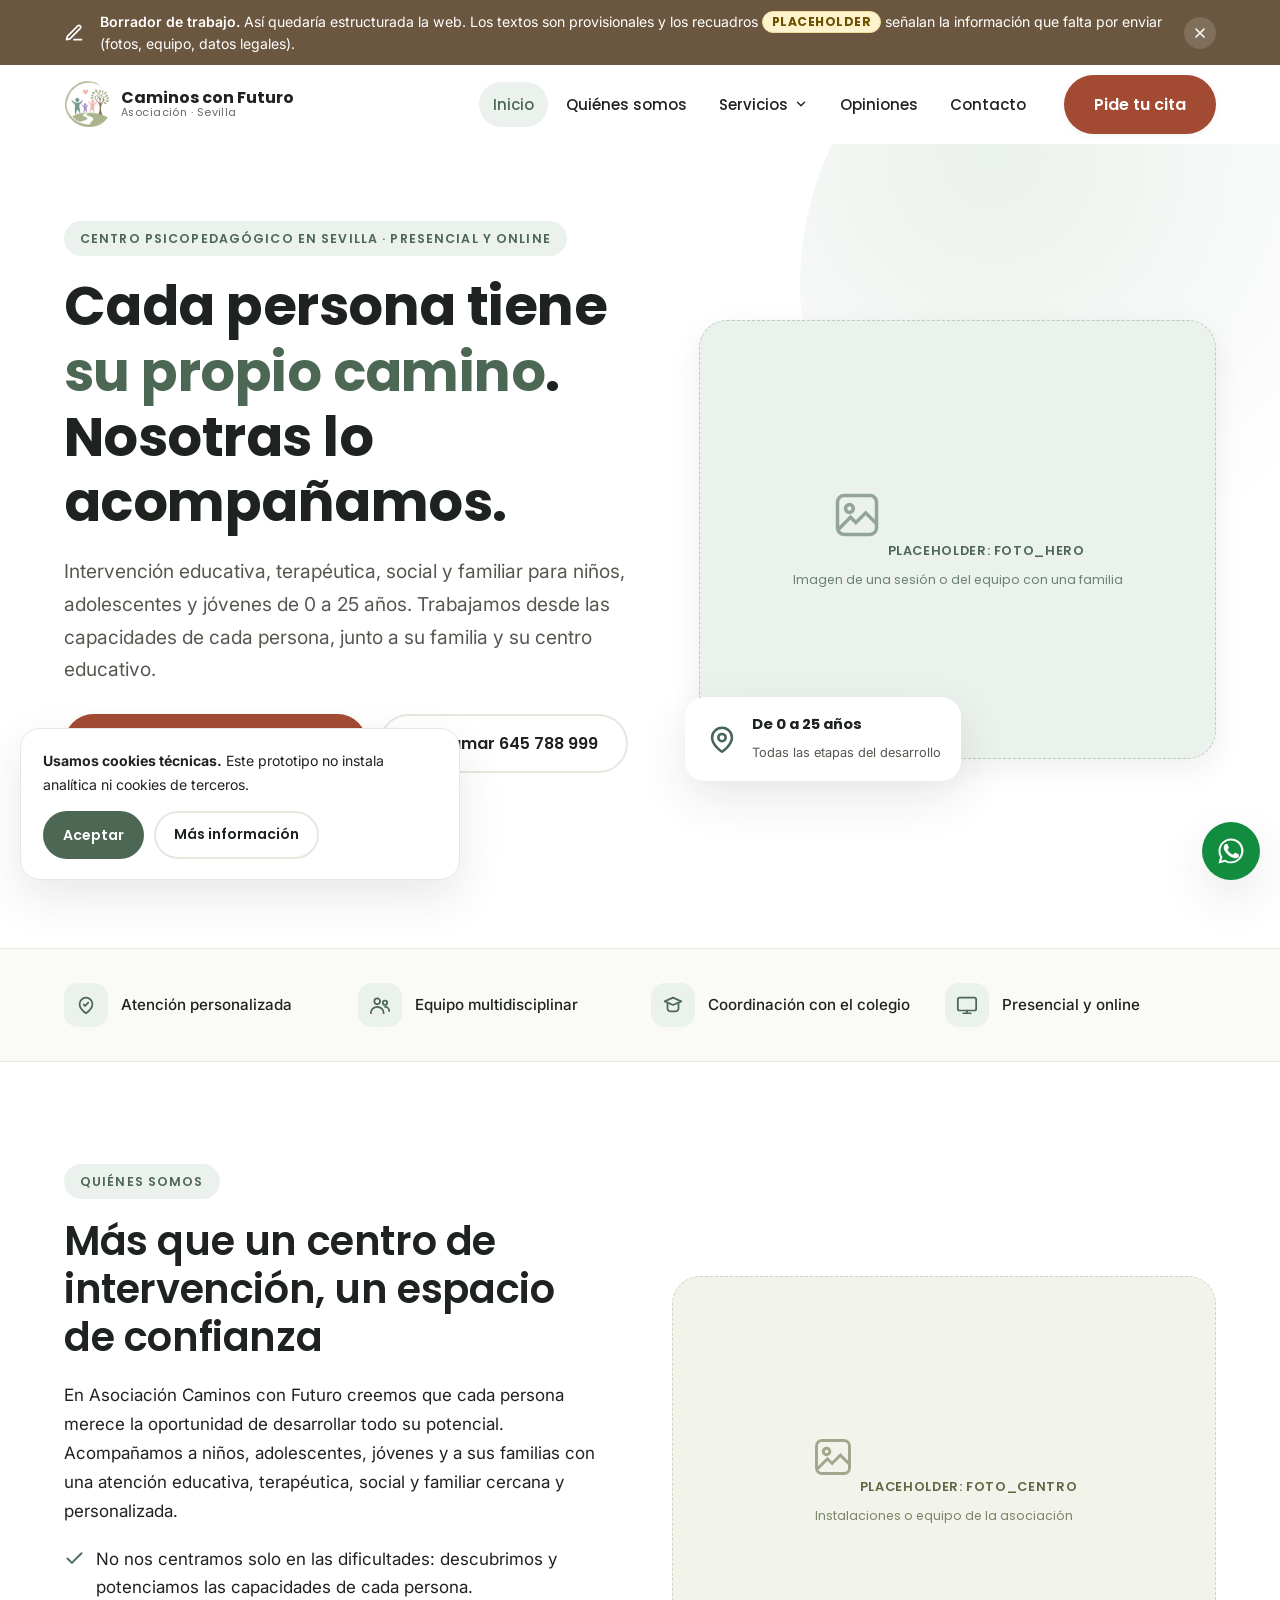
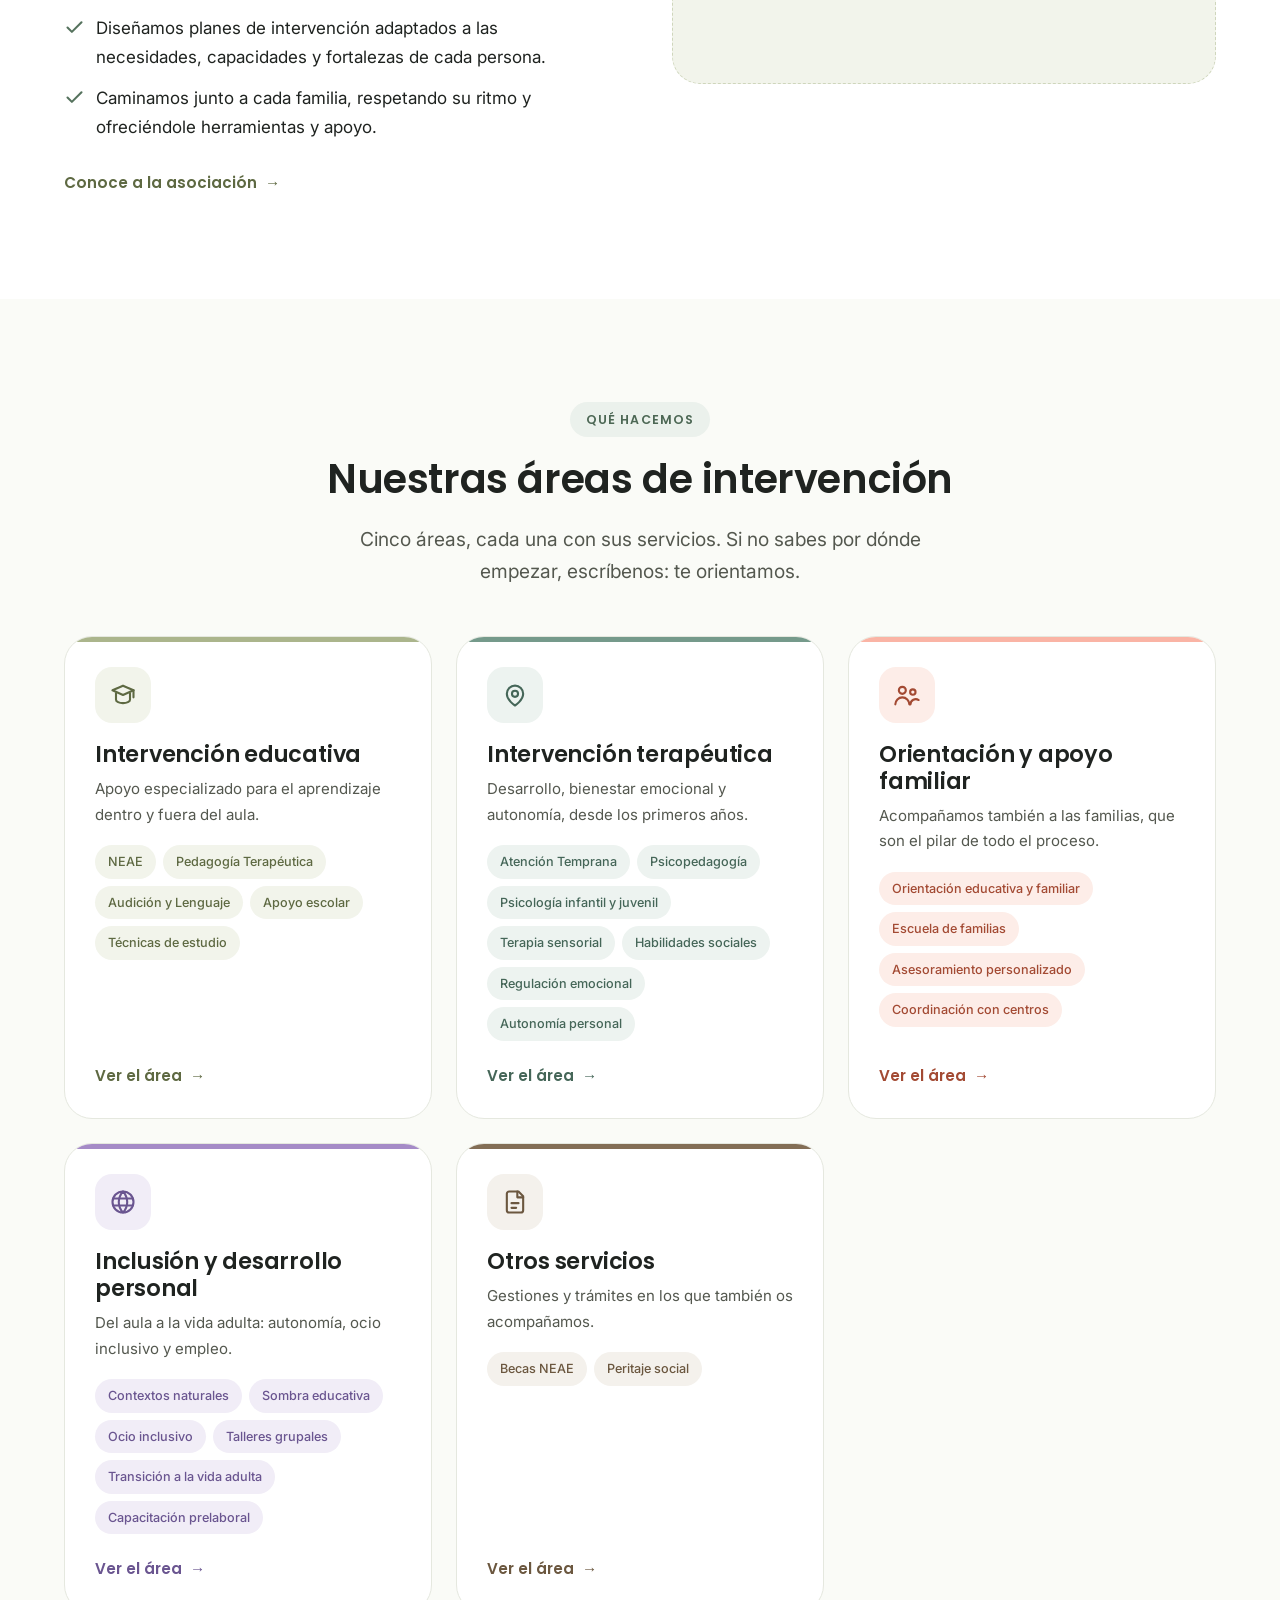
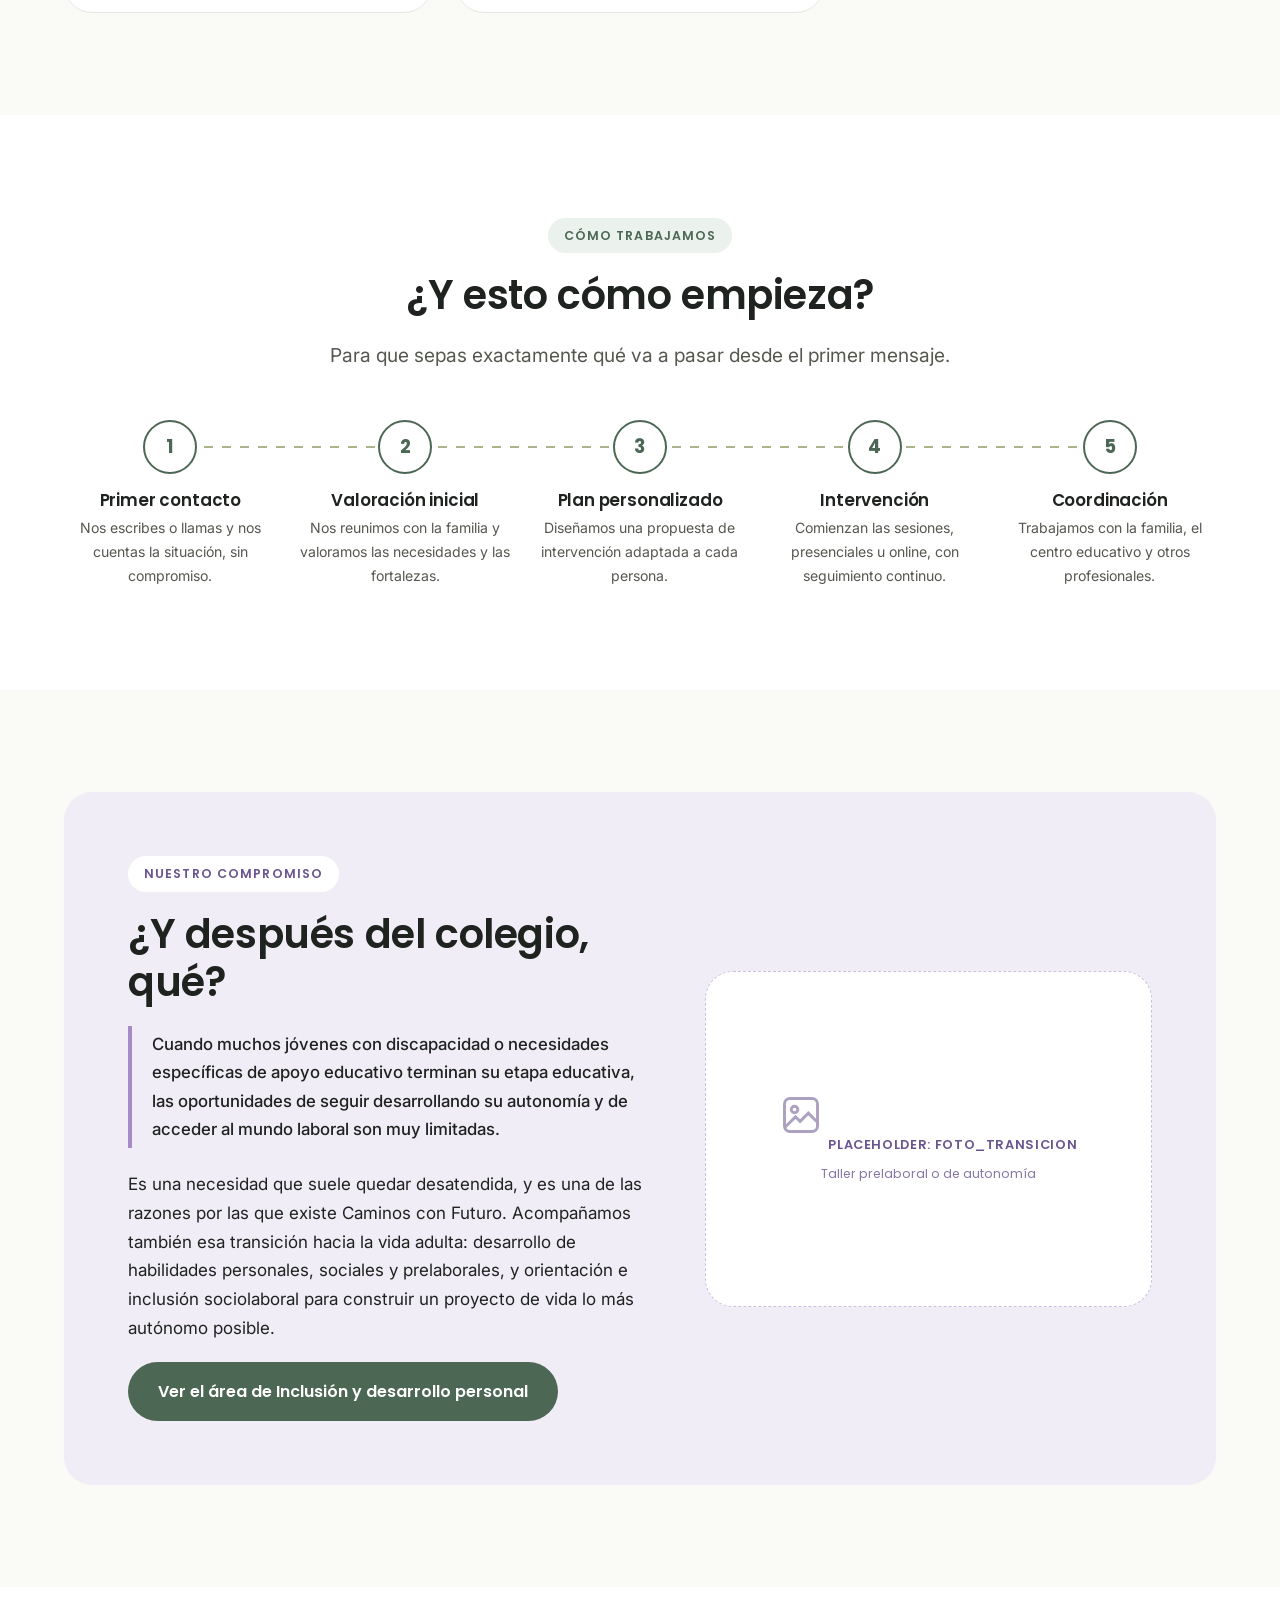
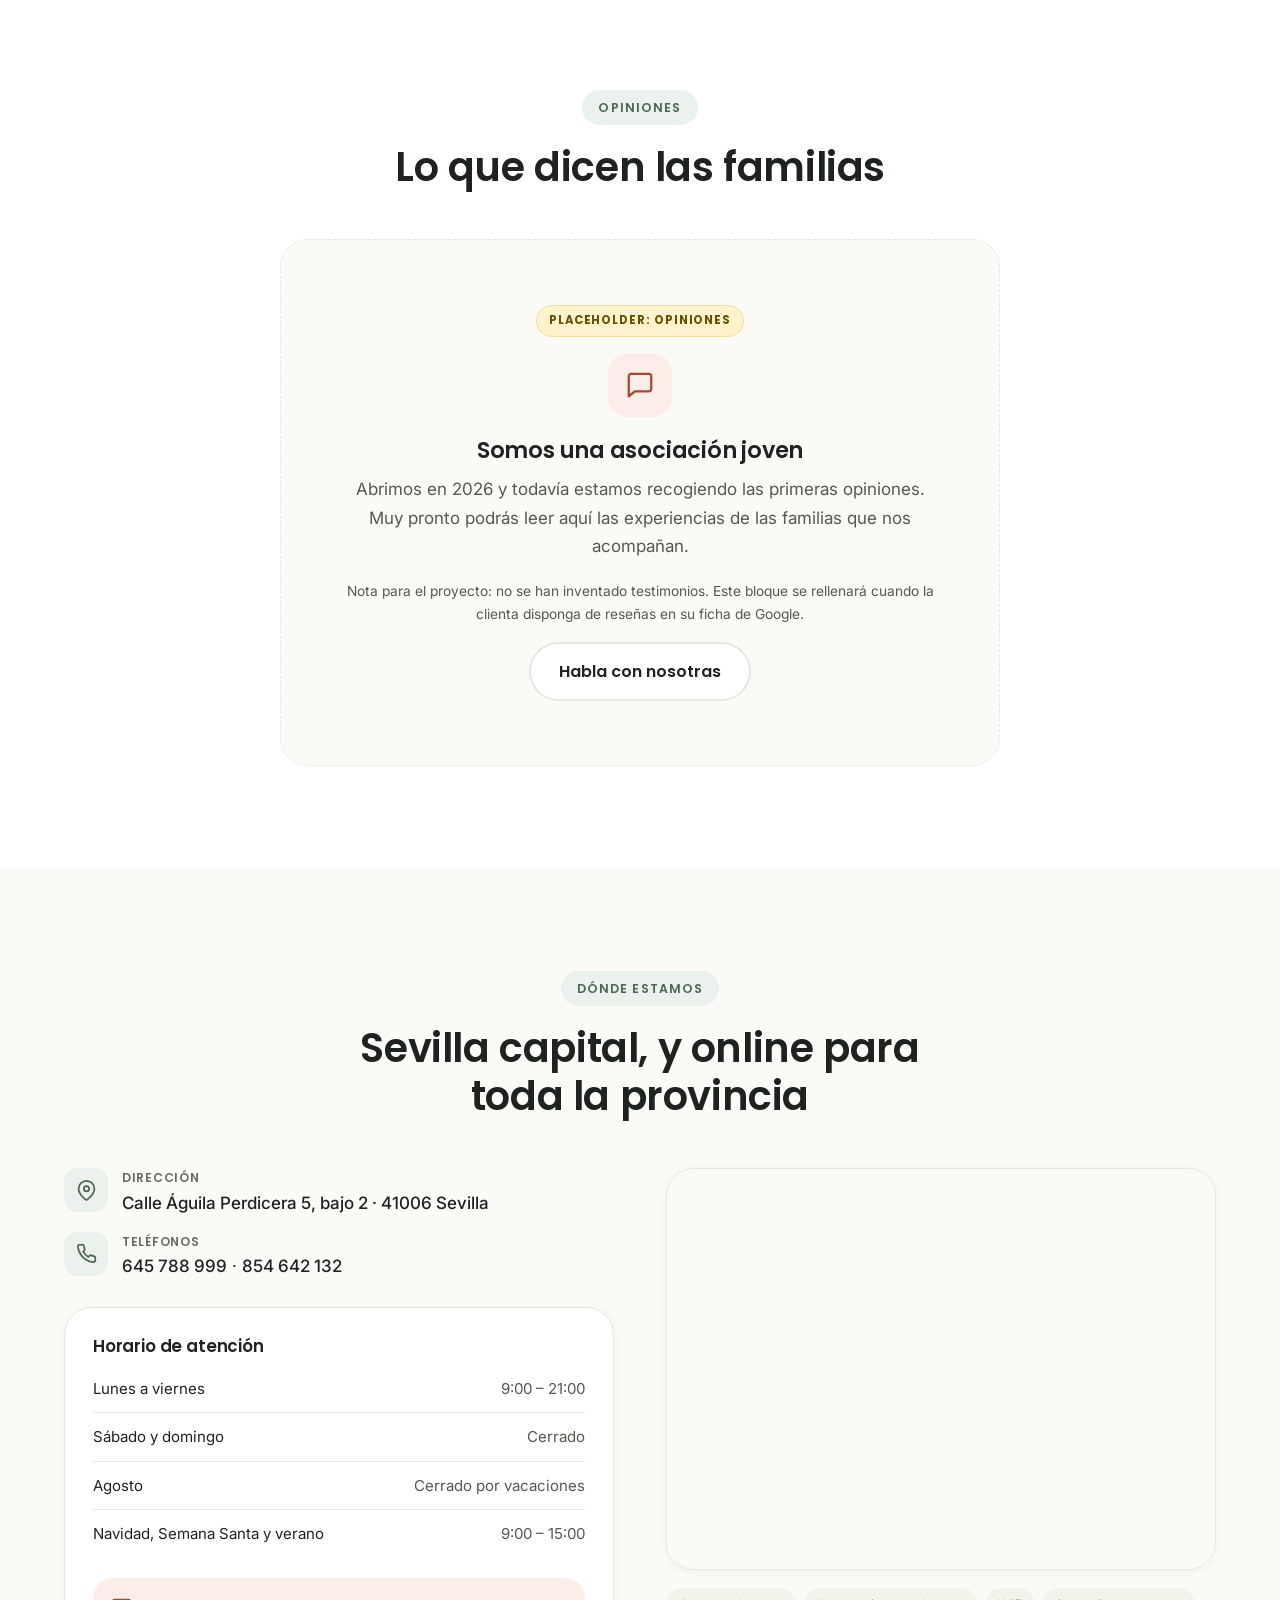
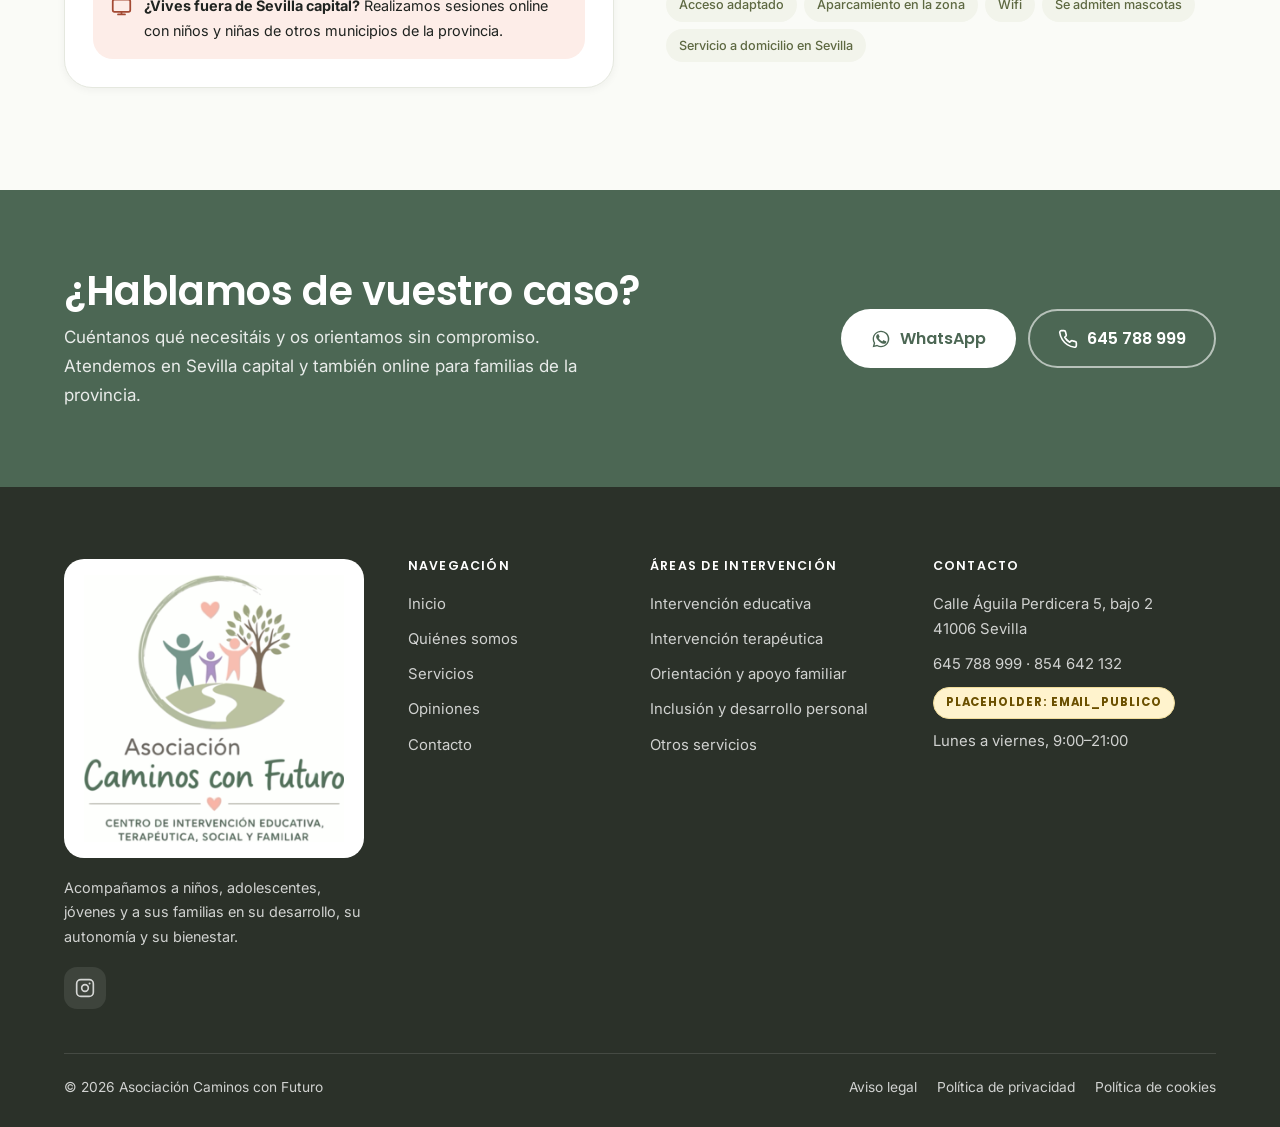
==== index.html @ df7aeff6 "Borrador inicial de la web — Asociación Caminos con Futuro Estructura completa en 12 páginas, 5 área" ====
<!doctype html>
<html lang="es">
<head>
<meta charset="utf-8">
<meta name="viewport" content="width=device-width, initial-scale=1">
<title>Centro psicopedagógico en Sevilla | Asociación Caminos con Futuro</title>
<meta name="description" content="Asociación Caminos con Futuro: intervención educativa, terapéutica, social y familiar para niños, adolescentes y jóvenes de 0 a 25 años en Sevilla. Presencial y online.">
<meta property="og:title" content="Centro psicopedagógico en Sevilla | Asociación Caminos con Futuro">
<meta property="og:description" content="Acompañamos a niños, adolescentes, jóvenes y a sus familias en su desarrollo, autonomía y bienestar. Sevilla, presencial y online.">
<meta property="og:type" content="website">
<meta property="og:locale" content="es_ES">
<!-- PLACEHOLDER: IMAGEN_OG -->
<link rel="preconnect" href="https://fonts.googleapis.com">
<link rel="preconnect" href="https://fonts.gstatic.com" crossorigin>
<link href="https://fonts.googleapis.com/css2?family=Inter:wght@400;500;600&family=Poppins:wght@500;600;700&display=swap" rel="stylesheet">
<meta name="robots" content="noindex, nofollow">
<link rel="icon" type="image/png" href="assets/favicon.png">
<meta name="theme-color" content="#55725D">
<link rel="stylesheet" href="assets/styles.css">
<script type="application/ld+json">
{
  "@context":"https://schema.org",
  "@type":"NGO",
  "name":"Asociación Caminos con Futuro",
  "description":"Centro psicopedagógico y de intervención educativa en Sevilla.",
  "address":{"@type":"PostalAddress","streetAddress":"Calle Águila Perdicera 5, bajo 2","postalCode":"41006","addressLocality":"Sevilla","addressRegion":"Sevilla","addressCountry":"ES"},
  "telephone":["+34645788999","+34854642132"],
  "areaServed":["Sevilla","Provincia de Sevilla"],
  "openingHoursSpecification":[{"@type":"OpeningHoursSpecification","dayOfWeek":["Monday","Tuesday","Wednesday","Thursday","Friday"],"opens":"09:00","closes":"21:00"}],
  "sameAs":["https://www.instagram.com/asoc.caminosconfuturo"]
}
</script>
</head>
<body data-pagina="inicio" data-raiz="./">
<a class="skip" href="#principal">Saltar al contenido</a>
<header class="cabecera" id="cabecera"></header>

<main id="principal">

  <!-- ========================================================= HERO -->
  <section class="hero">
    <div class="contenedor">
      <div class="hero__grid">
        <div>
          <span class="eyebrow">Centro psicopedagógico en Sevilla · Presencial y online</span>
          <!-- COPY PROVISIONAL -->
          <h1>Cada persona tiene <em>su propio camino</em>. Nosotras lo acompañamos.</h1>
          <p class="lead">Intervención educativa, terapéutica, social y familiar para niños, adolescentes y jóvenes de 0 a 25 años. Trabajamos desde las capacidades de cada persona, junto a su familia y su centro educativo.</p>
          <div class="hero__botones">
            <a class="btn btn--primario" href="https://wa.me/34645788999?text=Hola%2C%20me%20gustar%C3%ADa%20informarme%20sobre%20vuestros%20servicios" target="_blank" rel="noopener">
              <svg viewBox="0 0 24 24" fill="currentColor" aria-hidden="true"><path d="M12 2C6.5 2 2 6.5 2 12c0 1.8.5 3.4 1.3 4.9L2 22l5.3-1.4c1.4.8 3 1.2 4.7 1.2 5.5 0 10-4.5 10-10S17.5 2 12 2zm0 18.3c-1.6 0-3-.4-4.3-1.2l-.3-.2-3.1.8.8-3-.2-.3c-.8-1.3-1.3-2.9-1.3-4.5 0-4.6 3.7-8.3 8.3-8.3s8.3 3.7 8.3 8.3-3.7 8.4-8.2 8.4z"/><path d="M17.5 14.4c-.3-.2-1.7-.9-2-1-.3-.1-.5-.2-.7.1s-.7 1-.9 1.2c-.2.2-.3.2-.6.1-1.7-.9-2.9-1.6-4-3.6-.3-.5.3-.5.9-1.6.1-.2 0-.4 0-.5s-.7-1.6-.9-2.2c-.2-.6-.5-.5-.7-.5h-.6c-.2 0-.5.1-.8.4-.3.3-1 1-1 2.5s1.1 2.9 1.2 3.1c.1.2 2.1 3.3 5.2 4.6 1.9.8 2.7.9 3.6.8.6-.1 1.7-.7 2-1.4.2-.7.2-1.2.2-1.4-.1-.2-.3-.3-.6-.4z"/></svg>
              Escríbenos por WhatsApp
            </a>
            <a class="btn btn--secundario" href="tel:+34645788999">
              <svg viewBox="0 0 24 24" fill="none" stroke="currentColor" stroke-width="2" stroke-linecap="round" stroke-linejoin="round" aria-hidden="true"><path d="M22 16.9v3a2 2 0 0 1-2.2 2 19.8 19.8 0 0 1-8.6-3.1 19.5 19.5 0 0 1-6-6A19.8 19.8 0 0 1 2.1 4.2 2 2 0 0 1 4.1 2h3a2 2 0 0 1 2 1.7c.1 1 .4 1.9.7 2.8a2 2 0 0 1-.4 2.1L8.1 9.9a16 16 0 0 0 6 6l1.3-1.3a2 2 0 0 1 2.1-.5c.9.4 1.8.6 2.8.8a2 2 0 0 1 1.7 2z"/></svg>
              Llamar 645 788 999
            </a>
          </div>
          <ul class="hero__senales">
            <li><svg viewBox="0 0 24 24" fill="none" stroke="currentColor" stroke-width="2.4" stroke-linecap="round" stroke-linejoin="round" aria-hidden="true"><path d="M20 6 9 17l-5-5"/></svg> Presencial y online</li>
            <li><svg viewBox="0 0 24 24" fill="none" stroke="currentColor" stroke-width="2.4" stroke-linecap="round" stroke-linejoin="round" aria-hidden="true"><path d="M20 6 9 17l-5-5"/></svg> Sevilla capital y provincia</li>
            <li><svg viewBox="0 0 24 24" fill="none" stroke="currentColor" stroke-width="2.4" stroke-linecap="round" stroke-linejoin="round" aria-hidden="true"><path d="M20 6 9 17l-5-5"/></svg> Lunes a viernes, 9:00–21:00</li>
          </ul>
        </div>

        <div class="hero__media">
          <div class="hero__foto">
            <div>
              <svg viewBox="0 0 24 24" fill="none" stroke="currentColor" stroke-width="1.6" aria-hidden="true"><rect x="3" y="3" width="18" height="18" rx="3"/><circle cx="8.5" cy="9" r="1.8"/><path d="m21 16-5-5-4.5 4.5L9 13l-6 6"/></svg>
              <span class="ph">PLACEHOLDER: FOTO_HERO<small>Imagen de una sesión o del equipo con una familia</small></span>
            </div>
          </div>
          <div class="hero__badge">
            <svg viewBox="0 0 24 24" fill="none" stroke="currentColor" stroke-width="1.8" stroke-linecap="round" stroke-linejoin="round" aria-hidden="true"><path d="M12 21s-7-4.4-7-10a7 7 0 0 1 14 0c0 5.6-7 10-7 10z"/><circle cx="12" cy="11" r="2.6"/></svg>
            <div><b>De 0 a 25 años</b><span>Todas las etapas del desarrollo</span></div>
          </div>
        </div>
      </div>
    </div>
  </section>

  <!-- ========================================================= CONFIANZA -->
  <section class="confianza">
    <div class="contenedor">
      <ul>
        <li><span class="ico" aria-hidden="true"><svg viewBox="0 0 24 24" fill="none" stroke="currentColor" stroke-width="1.9" stroke-linecap="round" stroke-linejoin="round"><path d="M12 21s-7-4.4-7-10a7 7 0 0 1 14 0c0 5.6-7 10-7 10z"/><path d="M9.5 11.5 11 13l3.5-3.5"/></svg></span> Atención personalizada</li>
        <li><span class="ico" aria-hidden="true"><svg viewBox="0 0 24 24" fill="none" stroke="currentColor" stroke-width="1.9" stroke-linecap="round" stroke-linejoin="round"><circle cx="9" cy="8" r="3.2"/><path d="M2 21a7 7 0 0 1 14 0"/><circle cx="17.5" cy="9.5" r="2.4"/><path d="M17.5 14a4.5 4.5 0 0 1 4.5 4.5"/></svg></span> Equipo multidisciplinar</li>
        <li><span class="ico" aria-hidden="true"><svg viewBox="0 0 24 24" fill="none" stroke="currentColor" stroke-width="1.9" stroke-linecap="round" stroke-linejoin="round"><path d="m3 8 9-4 9 4-9 4z"/><path d="M6 10.5V16c0 1.7 2.7 3 6 3s6-1.3 6-3v-5.5"/></svg></span> Coordinación con el colegio</li>
        <li><span class="ico" aria-hidden="true"><svg viewBox="0 0 24 24" fill="none" stroke="currentColor" stroke-width="1.9" stroke-linecap="round" stroke-linejoin="round"><rect x="2" y="4" width="20" height="14" rx="2"/><path d="M8 21h8M12 18v3"/></svg></span> Presencial y online</li>
      </ul>
    </div>
  </section>

  <!-- ========================================================= QUIÉNES SOMOS -->
  <section class="seccion">
    <div class="contenedor">
      <div class="dos-col reveal">
        <div>
          <span class="eyebrow">Quiénes somos</span>
          <!-- COPY PROVISIONAL -->
          <h2>Más que un centro de intervención, un espacio de confianza</h2>
          <p>En Asociación Caminos con Futuro creemos que cada persona merece la oportunidad de desarrollar todo su potencial. Acompañamos a niños, adolescentes, jóvenes y a sus familias con una atención educativa, terapéutica, social y familiar cercana y personalizada.</p>
          <ul class="lista-check">
            <li><svg viewBox="0 0 24 24" fill="none" stroke="currentColor" stroke-width="2.4" stroke-linecap="round" stroke-linejoin="round" aria-hidden="true"><path d="M20 6 9 17l-5-5"/></svg> <span>No nos centramos solo en las dificultades: descubrimos y potenciamos las capacidades de cada persona.</span></li>
            <li><svg viewBox="0 0 24 24" fill="none" stroke="currentColor" stroke-width="2.4" stroke-linecap="round" stroke-linejoin="round" aria-hidden="true"><path d="M20 6 9 17l-5-5"/></svg> <span>Diseñamos planes de intervención adaptados a las necesidades, capacidades y fortalezas de cada persona.</span></li>
            <li><svg viewBox="0 0 24 24" fill="none" stroke="currentColor" stroke-width="2.4" stroke-linecap="round" stroke-linejoin="round" aria-hidden="true"><path d="M20 6 9 17l-5-5"/></svg> <span>Caminamos junto a cada familia, respetando su ritmo y ofreciéndole herramientas y apoyo.</span></li>
          </ul>
          <a class="enlace-flecha" href="quienes-somos.html">Conoce a la asociación <span aria-hidden="true">→</span></a>
        </div>
        <div class="marco-foto">
          <div>
            <svg viewBox="0 0 24 24" fill="none" stroke="currentColor" stroke-width="1.6" aria-hidden="true"><rect x="3" y="3" width="18" height="18" rx="3"/><circle cx="8.5" cy="9" r="1.8"/><path d="m21 16-5-5-4.5 4.5L9 13l-6 6"/></svg>
            <span class="ph">PLACEHOLDER: FOTO_CENTRO<small>Instalaciones o equipo de la asociación</small></span>
          </div>
        </div>
      </div>
    </div>
  </section>

  <!-- ========================================================= ÁREAS -->
  <section class="seccion seccion--hueso" id="areas">
    <div class="contenedor">
      <div class="cab-seccion centrado reveal">
        <span class="eyebrow">Qué hacemos</span>
        <h2>Nuestras áreas de intervención</h2>
        <p class="lead">Cinco áreas, cada una con sus servicios. Si no sabes por dónde empezar, escríbenos: te orientamos.</p>
      </div>

      <div class="areas">
        <a class="area-card area--educativa reveal" href="servicios-intervencion-educativa.html">
          <span class="area-card__ico" aria-hidden="true"><svg viewBox="0 0 24 24" fill="none" stroke="currentColor" stroke-width="1.8" stroke-linecap="round" stroke-linejoin="round"><path d="m3 8 9-4 9 4-9 4z"/><path d="M6 10.5V16c0 1.7 2.7 3 6 3s6-1.3 6-3v-5.5"/><path d="M21 8v6"/></svg></span>
          <h3>Intervención educativa</h3>
          <p>Apoyo especializado para el aprendizaje dentro y fuera del aula.</p>
          <ul class="chips">
            <li>NEAE</li><li>Pedagogía Terapéutica</li><li>Audición y Lenguaje</li><li>Apoyo escolar</li><li>Técnicas de estudio</li>
          </ul>
          <span class="enlace-flecha">Ver el área <span aria-hidden="true">→</span></span>
        </a>

        <a class="area-card area--terapeutica reveal" href="servicios-intervencion-terapeutica.html">
          <span class="area-card__ico" aria-hidden="true"><svg viewBox="0 0 24 24" fill="none" stroke="currentColor" stroke-width="1.8" stroke-linecap="round" stroke-linejoin="round"><path d="M12 21s-7-4.4-7-10a7 7 0 0 1 14 0c0 5.6-7 10-7 10z"/><circle cx="12" cy="11" r="2.6"/></svg></span>
          <h3>Intervención terapéutica</h3>
          <p>Desarrollo, bienestar emocional y autonomía, desde los primeros años.</p>
          <ul class="chips">
            <li>Atención Temprana</li><li>Psicopedagogía</li><li>Psicología infantil y juvenil</li><li>Terapia sensorial</li><li>Habilidades sociales</li><li>Regulación emocional</li><li>Autonomía personal</li>
          </ul>
          <span class="enlace-flecha">Ver el área <span aria-hidden="true">→</span></span>
        </a>

        <a class="area-card area--familiar reveal" href="servicios-orientacion-familiar.html">
          <span class="area-card__ico" aria-hidden="true"><svg viewBox="0 0 24 24" fill="none" stroke="currentColor" stroke-width="1.8" stroke-linecap="round" stroke-linejoin="round"><circle cx="8" cy="8" r="3"/><circle cx="17" cy="9.5" r="2.3"/><path d="M2 20a6 6 0 0 1 12 0M15 20a4.5 4.5 0 0 1 7-3.7"/></svg></span>
          <h3>Orientación y apoyo familiar</h3>
          <p>Acompañamos también a las familias, que son el pilar de todo el proceso.</p>
          <ul class="chips">
            <li>Orientación educativa y familiar</li><li>Escuela de familias</li><li>Asesoramiento personalizado</li><li>Coordinación con centros</li>
          </ul>
          <span class="enlace-flecha">Ver el área <span aria-hidden="true">→</span></span>
        </a>

        <a class="area-card area--inclusion reveal" href="servicios-inclusion-y-desarrollo-personal.html">
          <span class="area-card__ico" aria-hidden="true"><svg viewBox="0 0 24 24" fill="none" stroke="currentColor" stroke-width="1.8" stroke-linecap="round" stroke-linejoin="round"><circle cx="12" cy="12" r="9"/><path d="M12 3a13 13 0 0 0 0 18M12 3a13 13 0 0 1 0 18M3.5 9h17M3.5 15h17"/></svg></span>
          <h3>Inclusión y desarrollo personal</h3>
          <p>Del aula a la vida adulta: autonomía, ocio inclusivo y empleo.</p>
          <ul class="chips">
            <li>Contextos naturales</li><li>Sombra educativa</li><li>Ocio inclusivo</li><li>Talleres grupales</li><li>Transición a la vida adulta</li><li>Capacitación prelaboral</li>
          </ul>
          <span class="enlace-flecha">Ver el área <span aria-hidden="true">→</span></span>
        </a>

        <a class="area-card area--otros reveal" href="servicios-otros-servicios.html">
          <span class="area-card__ico" aria-hidden="true"><svg viewBox="0 0 24 24" fill="none" stroke="currentColor" stroke-width="1.8" stroke-linecap="round" stroke-linejoin="round"><path d="M14 3v5h5"/><path d="M15 3H7a2 2 0 0 0-2 2v14a2 2 0 0 0 2 2h10a2 2 0 0 0 2-2V7z"/><path d="M9 13h6M9 17h4"/></svg></span>
          <h3>Otros servicios</h3>
          <p>Gestiones y trámites en los que también os acompañamos.</p>
          <ul class="chips">
            <li>Becas NEAE</li><li>Peritaje social</li>
          </ul>
          <span class="enlace-flecha">Ver el área <span aria-hidden="true">→</span></span>
        </a>
      </div>
    </div>
  </section>

  <!-- ========================================================= CÓMO TRABAJAMOS -->
  <section class="seccion">
    <div class="contenedor">
      <div class="cab-seccion centrado reveal">
        <span class="eyebrow">Cómo trabajamos</span>
        <h2>¿Y esto cómo empieza?</h2>
        <p class="lead">Para que sepas exactamente qué va a pasar desde el primer mensaje.</p>
      </div>
      <div class="pasos reveal">
        <div class="paso"><div class="paso__num" aria-hidden="true"></div><h3>Primer contacto</h3><p>Nos escribes o llamas y nos cuentas la situación, sin compromiso.</p></div>
        <div class="paso"><div class="paso__num" aria-hidden="true"></div><h3>Valoración inicial</h3><p>Nos reunimos con la familia y valoramos las necesidades y las fortalezas.</p></div>
        <div class="paso"><div class="paso__num" aria-hidden="true"></div><h3>Plan personalizado</h3><p>Diseñamos una propuesta de intervención adaptada a cada persona.</p></div>
        <div class="paso"><div class="paso__num" aria-hidden="true"></div><h3>Intervención</h3><p>Comienzan las sesiones, presenciales u online, con seguimiento continuo.</p></div>
        <div class="paso"><div class="paso__num" aria-hidden="true"></div><h3>Coordinación</h3><p>Trabajamos con la familia, el centro educativo y otros profesionales.</p></div>
      </div>
    </div>
  </section>

  <!-- ========================================================= TRANSICIÓN A LA VIDA ADULTA -->
  <section class="seccion seccion--hueso">
    <div class="contenedor">
      <div class="destacado reveal">
        <div class="destacado__grid">
          <div>
            <span class="eyebrow">Nuestro compromiso</span>
            <!-- COPY PROVISIONAL -->
            <h2>¿Y después del colegio, qué?</h2>
            <p class="cita-problema">Cuando muchos jóvenes con discapacidad o necesidades específicas de apoyo educativo terminan su etapa educativa, las oportunidades de seguir desarrollando su autonomía y de acceder al mundo laboral son muy limitadas.</p>
            <p>Es una necesidad que suele quedar desatendida, y es una de las razones por las que existe Caminos con Futuro. Acompañamos también esa transición hacia la vida adulta: desarrollo de habilidades personales, sociales y prelaborales, y orientación e inclusión sociolaboral para construir un proyecto de vida lo más autónomo posible.</p>
            <a class="btn btn--verde" href="servicios-inclusion-y-desarrollo-personal.html">Ver el área de Inclusión y desarrollo personal</a>
          </div>
          <div class="marco-foto">
            <div>
              <svg viewBox="0 0 24 24" fill="none" stroke="currentColor" stroke-width="1.6" aria-hidden="true"><rect x="3" y="3" width="18" height="18" rx="3"/><circle cx="8.5" cy="9" r="1.8"/><path d="m21 16-5-5-4.5 4.5L9 13l-6 6"/></svg>
              <span class="ph">PLACEHOLDER: FOTO_TRANSICION<small>Taller prelaboral o de autonomía</small></span>
            </div>
          </div>
        </div>
      </div>
    </div>
  </section>

  <!-- ========================================================= OPINIONES -->
  <section class="seccion">
    <div class="contenedor">
      <div class="cab-seccion centrado reveal">
        <span class="eyebrow">Opiniones</span>
        <h2>Lo que dicen las familias</h2>
      </div>
      <div class="vacio reveal">
        <span class="etiqueta-ph">PLACEHOLDER: OPINIONES</span>
        <div class="vacio__ico" aria-hidden="true"><svg viewBox="0 0 24 24" fill="none" stroke="currentColor" stroke-width="1.8" stroke-linecap="round" stroke-linejoin="round"><path d="M21 15a2 2 0 0 1-2 2H8l-5 4V5a2 2 0 0 1 2-2h14a2 2 0 0 1 2 2z"/></svg></div>
        <h3>Somos una asociación joven</h3>
        <p class="muted">Abrimos en 2026 y todavía estamos recogiendo las primeras opiniones. Muy pronto podrás leer aquí las experiencias de las familias que nos acompañan.</p>
        <p class="muted" style="font-size:.86rem">Nota para el proyecto: no se han inventado testimonios. Este bloque se rellenará cuando la clienta disponga de reseñas en su ficha de Google.</p>
        <a class="btn btn--secundario" href="contacto.html">Habla con nosotras</a>
      </div>
    </div>
  </section>

  <!-- ========================================================= LOCALIZACIÓN -->
  <section class="seccion seccion--hueso" id="donde-estamos">
    <div class="contenedor">
      <div class="cab-seccion centrado reveal">
        <span class="eyebrow">Dónde estamos</span>
        <h2>Sevilla capital, y online para toda la provincia</h2>
      </div>
      <div class="contacto-grid reveal">
        <div>
          <ul class="datos">
            <li>
              <span class="ico" aria-hidden="true"><svg viewBox="0 0 24 24" fill="none" stroke="currentColor" stroke-width="2" stroke-linecap="round" stroke-linejoin="round"><path d="M21 10c0 7-9 13-9 13s-9-6-9-13a9 9 0 0 1 18 0z"/><circle cx="12" cy="10" r="3"/></svg></span>
              <div><b>Dirección</b><a href="https://www.google.com/maps/search/?api=1&amp;query=Calle+%C3%81guila+Perdicera+5+41006+Sevilla" target="_blank" rel="noopener">Calle Águila Perdicera 5, bajo 2 · 41006 Sevilla</a></div>
            </li>
            <li>
              <span class="ico" aria-hidden="true"><svg viewBox="0 0 24 24" fill="none" stroke="currentColor" stroke-width="2" stroke-linecap="round" stroke-linejoin="round"><path d="M22 16.9v3a2 2 0 0 1-2.2 2 19.8 19.8 0 0 1-8.6-3.1 19.5 19.5 0 0 1-6-6A19.8 19.8 0 0 1 2.1 4.2 2 2 0 0 1 4.1 2h3a2 2 0 0 1 2 1.7c.1 1 .4 1.9.7 2.8a2 2 0 0 1-.4 2.1L8.1 9.9a16 16 0 0 0 6 6l1.3-1.3a2 2 0 0 1 2.1-.5c.9.4 1.8.6 2.8.8a2 2 0 0 1 1.7 2z"/></svg></span>
              <div><b>Teléfonos</b><a href="tel:+34645788999">645 788 999</a> · <a href="tel:+34854642132">854 642 132</a></div>
            </li>
          </ul>

          <div class="tarjeta">
            <h3 style="font-size:1.05rem">Horario de atención</h3>
            <ul class="horario">
              <li><span>Lunes a viernes</span><span>9:00 – 21:00</span></li>
              <li><span>Sábado y domingo</span><span>Cerrado</span></li>
              <li><span>Agosto</span><span>Cerrado por vacaciones</span></li>
              <li><span>Navidad, Semana Santa y verano</span><span>9:00 – 15:00</span></li>
            </ul>
            <div class="aviso">
              <svg viewBox="0 0 24 24" fill="none" stroke="currentColor" stroke-width="2" stroke-linecap="round" stroke-linejoin="round" aria-hidden="true"><rect x="2" y="4" width="20" height="14" rx="2"/><path d="M8 21h8M12 18v3"/></svg>
              <p><strong>¿Vives fuera de Sevilla capital?</strong> Realizamos sesiones online con niños y niñas de otros municipios de la provincia.</p>
            </div>
          </div>
        </div>

        <div>
          <div class="mapa">
            <iframe
              title="Mapa de la ubicación de Asociación Caminos con Futuro en Calle Águila Perdicera 5, Sevilla"
              src="https://www.google.com/maps?q=Calle%20%C3%81guila%20Perdicera%205,%2041006%20Sevilla&output=embed"
              loading="lazy" referrerpolicy="no-referrer-when-downgrade"></iframe>
          </div>
          <ul class="chips area--educativa" style="margin-top:18px">
            <li>Acceso adaptado</li><li>Aparcamiento en la zona</li><li>Wifi</li><li>Se admiten mascotas</li><li>Servicio a domicilio en Sevilla</li>
          </ul>
        </div>
      </div>
    </div>
  </section>

  <section class="cta-band" id="cta-band"></section>
</main>

<footer class="pie" id="pie"></footer>
<div id="flotantes"></div>
<script src="assets/main.js"></script>
</body>
</html>
---- assets/styles.css ----
/* ==========================================================================
   Asociación Caminos con Futuro — prototipo
   Dirección visual: "un camino con etapas claras"

   PALETA REAL, extraída del logotipo entregado por la clienta:
     salvia  #ABB58C  colina y arco del círculo
     jade    #759A8B  figura adulta
     coral   #FAB4A5  corazón y figura
     lila    #A58BC7  figura infantil
     tierra  #836E56  tronco del árbol
     bosque  #55725D  tipografía "Caminos con Futuro"
     piedra  #6C6862  tipografía "Asociación"

   Los tonos -700 son variantes oscurecidas del mismo tono, calculadas para
   cumplir WCAG AA sobre blanco y sobre su propio -100. Los pastel del logo
   se usan SIEMPRE como fondo, nunca como color de texto.
   ========================================================================== */

:root {
  /* Marca — colores literales del logo en el nivel 500 */
  --salvia-700:#5E6942; --salvia-500:#ABB58C; --salvia-300:#CFD6BC; --salvia-100:#F2F4EB;
  --jade-700:#456658;   --jade-500:#759A8B;   --jade-300:#BFD2C9;   --jade-100:#EDF3F0;
  --coral-700:#A34A33;  --coral-500:#FAB4A5;  --coral-300:#F8CBBF;  --coral-100:#FDEDE8;
  --lila-700:#6A5590;   --lila-500:#A58BC7;   --lila-300:#CDBEE0;   --lila-100:#F1EDF7;
  --tierra-700:#6B573F; --tierra-500:#836E56; --tierra-300:#CFC4B4; --tierra-100:#F4F1EC;
  --bosque-700:#4C6754; --bosque-500:#55725D; --bosque-300:#B9CCBE; --bosque-100:#EBF1EC;

  /* Alias del color principal de marca (verde tipográfico del logo) */
  --verde-700:var(--bosque-700); --verde-500:var(--bosque-500);
  --verde-300:var(--bosque-300); --verde-100:var(--bosque-100);
  /* Alias de acción (coral del logo, oscurecido a terracota accesible) */
  --naranja-700:var(--coral-700); --naranja-500:var(--coral-500);
  --naranja-300:var(--coral-300); --naranja-100:var(--coral-100);

  /* Neutros */
  --tinta:#1F2320; --tinta-suave:#54584F; --tinta-tenue:#6C6862;
  --blanco:#FFFFFF; --hueso:#FAFBF7; --borde:#E5E8DF;

  /* Sistema */
  --radio-s:12px; --radio-m:20px; --radio-l:28px; --radio-full:999px;
  --sombra-s:0 2px 8px rgba(31,35,32,.05);
  --sombra-m:0 10px 30px rgba(31,35,32,.07);
  --sombra-l:0 18px 46px rgba(31,35,32,.10);
  --contenedor:1200px;
  --seccion:clamp(64px, 8vw, 112px);
  --trans:220ms cubic-bezier(.4,0,.2,1);

  /* Color de área — lo sobrescribe cada bloque con .area--* */
  --area-700:var(--salvia-700); --area-500:var(--salvia-500);
  --area-300:var(--salvia-300); --area-100:var(--salvia-100);
}

/* Cada área toma un color del logotipo: colina, figura adulta, corazón,
   figura infantil y tronco. El código cromático de la web ES el logo. */
.area--educativa   { --area-700:var(--salvia-700); --area-500:var(--salvia-500); --area-300:var(--salvia-300); --area-100:var(--salvia-100); }
.area--terapeutica { --area-700:var(--jade-700);   --area-500:var(--jade-500);   --area-300:var(--jade-300);   --area-100:var(--jade-100); }
.area--familiar    { --area-700:var(--coral-700);  --area-500:var(--coral-500);  --area-300:var(--coral-300);  --area-100:var(--coral-100); }
.area--inclusion   { --area-700:var(--lila-700);   --area-500:var(--lila-500);   --area-300:var(--lila-300);   --area-100:var(--lila-100); }
.area--otros       { --area-700:var(--tierra-700); --area-500:var(--tierra-500); --area-300:var(--tierra-300); --area-100:var(--tierra-100); }

/* --------------------------------------------------------- Base */
*,*::before,*::after { box-sizing:border-box; }
html { scroll-behavior:smooth; -webkit-text-size-adjust:100%; }
body {
  margin:0; background:var(--blanco); color:var(--tinta);
  font-family:'Inter',system-ui,-apple-system,'Segoe UI',sans-serif;
  font-size:17px; line-height:1.7; overflow-x:hidden;
}
img { max-width:100%; height:auto; display:block; }
a { color:var(--verde-700); text-decoration-thickness:1px; text-underline-offset:3px; }

h1,h2,h3,h4 { font-family:'Poppins',system-ui,sans-serif; line-height:1.2; margin:0 0 .5em; letter-spacing:-.01em; }
h1 { font-size:clamp(2.1rem,5vw,3.4rem); font-weight:700; }
h2 { font-size:clamp(1.7rem,3.4vw,2.5rem); font-weight:600; }
h3 { font-size:clamp(1.15rem,1.8vw,1.4rem); font-weight:600; }
h4 { font-size:1.05rem; font-weight:600; }
p  { margin:0 0 1.1em; }
.lead { font-size:clamp(1.05rem,1.5vw,1.22rem); color:var(--tinta-suave); }
.muted { color:var(--tinta-suave); }
.sin-margen { margin-bottom:0; }

:focus-visible { outline:3px solid var(--lila-700); outline-offset:3px; border-radius:4px; }

.skip {
  position:absolute; left:-9999px; top:0; z-index:999;
  background:var(--tinta); color:#fff; padding:12px 20px; border-radius:0 0 var(--radio-s) 0;
}
.skip:focus { left:0; }

.contenedor { width:100%; max-width:var(--contenedor); margin:0 auto; padding:0 24px; }
.seccion { padding:var(--seccion) 0; }
.seccion--hueso { background:var(--hueso); }
.centrado { text-align:center; }
.cab-seccion { max-width:640px; margin:0 auto 48px; }
.cab-seccion.izq { margin-left:0; text-align:left; }

.eyebrow {
  display:inline-block; font-family:'Poppins',sans-serif; font-size:.78rem; font-weight:600;
  letter-spacing:.09em; text-transform:uppercase; color:var(--verde-700);
  background:var(--verde-100); padding:7px 16px; border-radius:var(--radio-full); margin-bottom:18px;
}

/* --------------------------------------------------------- Botones */
.btn {
  display:inline-flex; align-items:center; justify-content:center; gap:9px;
  font-family:'Poppins',sans-serif; font-weight:600; font-size:1rem;
  padding:14px 28px; min-height:48px; border-radius:var(--radio-full);
  border:2px solid transparent; cursor:pointer; text-decoration:none;
  transition:transform var(--trans), box-shadow var(--trans), background var(--trans), color var(--trans), border-color var(--trans);
}
.btn:hover { transform:translateY(-2px); }
.btn--primario { background:var(--naranja-700); color:#fff; box-shadow:var(--sombra-s); }
.btn--primario:hover { background:#853A26; box-shadow:var(--sombra-m); color:#fff; }
.btn--secundario { background:#fff; color:var(--tinta); border-color:var(--borde); }
.btn--secundario:hover { border-color:var(--verde-500); color:var(--verde-700); }
.btn--verde { background:var(--verde-700); color:#fff; }
.btn--verde:hover { background:#3B5242; color:#fff; }
.btn--claro { background:#fff; color:var(--verde-700); }
.btn--claro:hover { color:var(--verde-700); }
.btn--fantasma { background:transparent; color:#fff; border-color:rgba(255,255,255,.6); }
.btn--fantasma:hover { background:rgba(255,255,255,.14); color:#fff; }
.btn svg { width:20px; height:20px; flex:none; }

.enlace-flecha {
  display:inline-flex; align-items:center; gap:8px; font-family:'Poppins',sans-serif;
  font-weight:600; text-decoration:none; color:var(--area-700); font-size:.95rem;
}
.enlace-flecha span { transition:transform var(--trans); }
.enlace-flecha:hover span { transform:translateX(4px); }


/* --------------------------------------------------------- Aviso de borrador
   Solo para la fase de revisión con la clienta. Para publicar de verdad:
   borrar este bloque, borrar bannerBorrador() en main.js y quitar el noindex. */
.borrador {
  background:var(--tierra-700); color:#fff; font-size:.88rem; line-height:1.5;
  position:relative; z-index:110;
}
.borrador__inner { display:flex; align-items:center; gap:16px; padding:11px 0; }
.borrador svg { width:20px; height:20px; flex:none; }
.borrador p { margin:0; }
.borrador b { font-weight:600; }
.borrador .muestra {
  display:inline-block; background:#FFF3CD; color:#6B5000; border:1px solid #F0DC9A;
  border-radius:var(--radio-full); padding:1px 9px; font-size:.76rem; font-weight:700;
  font-family:'Poppins',sans-serif; letter-spacing:.04em; vertical-align:1px;
}
.borrador__cerrar {
  margin-left:auto; flex:none; background:rgba(255,255,255,.14); border:0; color:#fff;
  width:32px; height:32px; border-radius:50%; cursor:pointer; display:grid; place-items:center;
  transition:background var(--trans);
}
.borrador__cerrar:hover { background:rgba(255,255,255,.28); }
.borrador__cerrar svg { width:16px; height:16px; }
@media (max-width:640px) {
  .borrador { font-size:.82rem; }
  .borrador__inner { align-items:flex-start; gap:11px; padding:10px 0; }
  .borrador > .contenedor > .borrador__inner > svg { margin-top:2px; }
}

/* --------------------------------------------------------- Cabecera */
.cabecera {
  position:sticky; top:0; z-index:100; background:rgba(255,255,255,.93);
  backdrop-filter:blur(12px); border-bottom:1px solid transparent;
  transition:border-color var(--trans), box-shadow var(--trans);
}
.cabecera.scrolled { border-bottom-color:var(--borde); box-shadow:var(--sombra-s); }
.cabecera__inner { display:flex; align-items:center; gap:24px; min-height:78px; }

.logo { display:flex; align-items:center; gap:11px; text-decoration:none; color:var(--tinta); margin-right:auto; }
.logo__marca { width:46px; height:46px; flex:none; display:block; }
.logo__marca img { width:100%; height:100%; object-fit:contain; }
.logo--pie img { width:260px; max-width:100%; height:auto; }
.logo__txt { font-family:'Poppins',sans-serif; font-weight:700; font-size:1rem; line-height:1.15; }
.logo__txt small { display:block; font-weight:400; font-size:.68rem; color:var(--tinta-tenue); letter-spacing:.04em; }

.nav { display:flex; align-items:center; gap:4px; list-style:none; margin:0; padding:0; }
.nav a, .nav button {
  font-family:'Poppins',sans-serif; font-size:.94rem; font-weight:500; color:var(--tinta);
  text-decoration:none; padding:10px 14px; border-radius:var(--radio-full);
  background:none; border:0; cursor:pointer; display:inline-flex; align-items:center; gap:6px;
  transition:background var(--trans), color var(--trans);
}
.nav a:hover, .nav button:hover { background:var(--verde-100); color:var(--verde-700); }
.nav a[aria-current="page"] { color:var(--verde-700); background:var(--verde-100); }
.nav__caret { width:14px; height:14px; transition:transform var(--trans); }
[aria-expanded="true"] .nav__caret { transform:rotate(180deg); }

.desplegable { position:relative; }
.desplegable__panel {
  position:absolute; top:calc(100% + 10px); left:50%; transform:translateX(-50%) translateY(-6px);
  background:#fff; border:1px solid var(--borde); border-radius:var(--radio-m);
  box-shadow:var(--sombra-l); padding:10px; min-width:320px; list-style:none; margin:0;
  display:flex; flex-direction:column; gap:2px;
  opacity:0; visibility:hidden; transition:opacity var(--trans), transform var(--trans), visibility var(--trans);
}
.desplegable__panel[data-open="true"] { opacity:1; visibility:visible; transform:translateX(-50%) translateY(0); }
.desplegable__panel a { display:flex; align-items:center; gap:11px; padding:11px 14px; border-radius:var(--radio-s); font-weight:500; width:100%; }
.punto { width:11px; height:11px; border-radius:50%; flex:none; background:var(--area-500); }

.hamburguesa {
  display:none; width:48px; height:48px; border:1px solid var(--borde); background:#fff;
  border-radius:14px; cursor:pointer; align-items:center; justify-content:center;
}
.hamburguesa svg { width:24px; height:24px; }

/* Menú móvil */
.menu-movil {
  position:fixed; inset:0; z-index:200; background:#fff; padding:20px 24px 40px;
  display:flex; flex-direction:column; overflow-y:auto;
  transform:translateX(100%); transition:transform 280ms cubic-bezier(.4,0,.2,1);
}
.menu-movil[data-open="true"] { transform:translateX(0); }
.menu-movil__top { display:flex; align-items:center; justify-content:space-between; margin-bottom:24px; }
.menu-movil nav { display:flex; flex-direction:column; gap:0; }
.menu-movil nav a {
  font-family:'Poppins',sans-serif; font-size:1.1rem; font-weight:600; color:var(--tinta);
  text-decoration:none; padding:15px 4px; border-bottom:1px solid var(--borde);
}
.menu-movil nav a.sub {
  font-size:.96rem; font-weight:500; padding-left:20px; display:flex; align-items:center; gap:10px;
  color:var(--tinta-suave); border-bottom:0; padding-top:11px; padding-bottom:11px;
}
.menu-movil .btn { margin-top:28px; }

/* --------------------------------------------------------- Hero */
.hero { position:relative; padding:clamp(44px,6vw,84px) 0 clamp(56px,7vw,96px); overflow:hidden; }
.hero::before {
  content:''; position:absolute; top:-180px; right:-160px; width:640px; height:640px;
  background:radial-gradient(circle at 30% 30%, var(--verde-100), rgba(228,241,234,0) 68%);
  border-radius:50%; z-index:0; pointer-events:none;
}
.hero > .contenedor { position:relative; z-index:1; }
.hero__grid { display:grid; grid-template-columns:1.05fr .95fr; gap:clamp(32px,5vw,72px); align-items:center; }
.hero h1 { margin-bottom:20px; }
.hero h1 em { font-style:normal; color:var(--verde-700); }
.hero__botones { display:flex; flex-wrap:wrap; gap:12px; margin:28px 0 26px; }
.hero__senales { display:flex; flex-wrap:wrap; gap:10px 22px; list-style:none; margin:0; padding:0; }
.hero__senales li { display:flex; align-items:center; gap:8px; font-size:.9rem; color:var(--tinta-suave); }
.hero__senales svg { width:17px; height:17px; color:var(--verde-500); flex:none; }

.hero__media { position:relative; }
.hero__foto {
  aspect-ratio:4/3.4; border-radius:var(--radio-l); background:var(--verde-100);
  border:1px dashed var(--verde-300); display:grid; place-items:center; text-align:center;
  padding:28px; color:var(--verde-700); box-shadow:var(--sombra-m);
}
.hero__foto svg { width:52px; height:52px; margin:0 auto 14px; opacity:.55; }
.ph { font-family:'Poppins',sans-serif; font-size:.8rem; font-weight:600; letter-spacing:.05em; }
.ph small { display:block; font-weight:400; letter-spacing:0; opacity:.8; margin-top:5px; font-size:.78rem; }

.hero__badge {
  position:absolute; bottom:-22px; left:-14px; background:#fff; border-radius:var(--radio-m);
  box-shadow:var(--sombra-l); padding:15px 20px; display:flex; align-items:center; gap:13px;
}
.hero__badge svg { width:34px; height:34px; color:var(--jade-700); flex:none; }
.hero__badge b { font-family:'Poppins',sans-serif; font-size:.92rem; display:block; }
.hero__badge span { font-size:.8rem; color:var(--tinta-suave); }

/* --------------------------------------------------------- Franja de confianza */
.confianza { border-top:1px solid var(--borde); border-bottom:1px solid var(--borde); background:var(--hueso); }
.confianza ul { list-style:none; margin:0; padding:34px 0; display:grid; grid-template-columns:repeat(4,1fr); gap:22px; }
.confianza li { display:flex; align-items:center; gap:13px; font-size:.95rem; font-weight:500; }
.confianza .ico { width:44px; height:44px; border-radius:14px; background:var(--verde-100); color:var(--verde-700); display:grid; place-items:center; flex:none; }
.confianza .ico svg { width:22px; height:22px; }

/* --------------------------------------------------------- Bloque dos columnas */
.dos-col { display:grid; grid-template-columns:1fr 1fr; gap:clamp(32px,5vw,72px); align-items:center; }
.marco-foto {
  aspect-ratio:4/3; border-radius:var(--radio-l); background:var(--area-100);
  border:1px dashed var(--area-300); display:grid; place-items:center; text-align:center;
  padding:24px; color:var(--area-700);
}
.marco-foto svg { width:44px; height:44px; margin:0 auto 12px; opacity:.55; }
.lista-check { list-style:none; margin:0 0 26px; padding:0; display:grid; gap:12px; }
.lista-check li { display:flex; gap:11px; align-items:flex-start; }
.lista-check svg { width:21px; height:21px; color:var(--verde-500); flex:none; margin-top:3px; }

/* --------------------------------------------------------- Áreas */
.areas { display:grid; grid-template-columns:repeat(3,1fr); gap:24px; }
.area-card {
  display:flex; flex-direction:column; background:#fff; border:1px solid var(--borde);
  border-radius:var(--radio-l); padding:30px; text-decoration:none; color:inherit;
  transition:transform var(--trans), box-shadow var(--trans), border-color var(--trans);
  position:relative; overflow:hidden;
}
.area-card::after { content:''; position:absolute; inset:0 0 auto 0; height:5px; background:var(--area-500); }
.area-card:hover { transform:translateY(-5px); box-shadow:var(--sombra-l); border-color:var(--area-300); }
.area-card__ico { width:56px; height:56px; border-radius:17px; background:var(--area-100); color:var(--area-700); display:grid; place-items:center; margin-bottom:18px; }
.area-card__ico svg { width:28px; height:28px; }
.area-card h3 { margin-bottom:8px; }
.area-card p { font-size:.94rem; color:var(--tinta-suave); margin-bottom:18px; }
.chips { list-style:none; margin:0 0 22px; padding:0; display:flex; flex-wrap:wrap; gap:7px; }
.chips li { font-size:.79rem; background:var(--area-100); color:var(--area-700); padding:6px 13px; border-radius:var(--radio-full); font-weight:500; }
.area-card .enlace-flecha { margin-top:auto; }

/* --------------------------------------------------------- Pasos */
.pasos { display:grid; grid-template-columns:repeat(5,1fr); gap:22px; counter-reset:paso; position:relative; }
.pasos::before {
  content:''; position:absolute; top:26px; left:9%; right:9%; height:2px;
  background:repeating-linear-gradient(90deg,var(--salvia-500) 0 9px,transparent 9px 18px); z-index:0;
}
.paso { position:relative; z-index:1; text-align:center; }
.paso__num {
  counter-increment:paso; width:54px; height:54px; margin:0 auto 16px; border-radius:50%;
  background:#fff; border:2px solid var(--bosque-700); color:var(--bosque-700);
  display:grid; place-items:center; font-family:'Poppins',sans-serif; font-weight:700; font-size:1.15rem;
}
.paso__num::before { content:counter(paso); }
.paso h3, .paso h4 { font-size:1.05rem; margin-bottom:6px; }
.paso p { font-size:.88rem; color:var(--tinta-suave); margin:0; }

/* --------------------------------------------------------- Bloque destacado */
.destacado { background:var(--lila-100); border-radius:var(--radio-l); padding:clamp(32px,5vw,64px); }
.destacado .eyebrow { background:#fff; color:var(--lila-700); }
.destacado__grid { display:grid; grid-template-columns:1.08fr .92fr; gap:clamp(28px,4vw,56px); align-items:center; }
.cita-problema {
  border-left:4px solid var(--lila-500); padding:4px 0 4px 20px; margin:0 0 22px;
  font-size:1.05rem; color:var(--tinta); font-weight:500;
}
.destacado .marco-foto { background:#fff; border-color:var(--lila-300); color:var(--lila-700); }

/* --------------------------------------------------------- Estado vacío */
.vacio {
  border:1px dashed var(--borde); border-radius:var(--radio-l); background:var(--hueso);
  padding:clamp(36px,5vw,64px); text-align:center; max-width:720px; margin:0 auto;
}
.vacio__ico { width:64px; height:64px; margin:0 auto 20px; border-radius:20px; background:var(--naranja-100); color:var(--naranja-700); display:grid; place-items:center; }
.vacio__ico svg { width:30px; height:30px; }
.etiqueta-ph {
  display:inline-block; font-family:'Poppins',sans-serif; font-size:.72rem; font-weight:700;
  letter-spacing:.08em; background:#FFF3CD; color:#6B5000; border:1px solid #F0DC9A;
  padding:5px 12px; border-radius:var(--radio-full); margin-bottom:16px;
}

/* --------------------------------------------------------- Contacto / mapa */
.contacto-grid { display:grid; grid-template-columns:1fr 1fr; gap:clamp(28px,4vw,56px); align-items:start; }
.datos { list-style:none; margin:0 0 26px; padding:0; display:grid; gap:14px; }
.datos li { display:flex; gap:14px; align-items:flex-start; }
.datos .ico { width:44px; height:44px; border-radius:14px; background:var(--verde-100); color:var(--verde-700); display:grid; place-items:center; flex:none; }
.datos .ico svg { width:21px; height:21px; }
.datos b { font-family:'Poppins',sans-serif; display:block; font-size:.76rem; color:var(--tinta-tenue); font-weight:600; letter-spacing:.06em; text-transform:uppercase; }
.datos a { color:var(--tinta); text-decoration:none; font-weight:500; }
.datos a:hover { color:var(--verde-700); text-decoration:underline; }

.mapa { border-radius:var(--radio-l); overflow:hidden; border:1px solid var(--borde); box-shadow:var(--sombra-s); }
.mapa iframe { display:block; width:100%; height:400px; border:0; }

.tarjeta { background:#fff; border:1px solid var(--borde); border-radius:var(--radio-l); padding:28px; box-shadow:var(--sombra-s); }
.horario { list-style:none; margin:0; padding:0; }
.horario li { display:flex; justify-content:space-between; gap:16px; padding:11px 0; border-bottom:1px solid var(--borde); font-size:.94rem; }
.horario li:last-child { border-bottom:0; }
.horario span:last-child { color:var(--tinta-suave); text-align:right; }
.aviso { display:flex; gap:12px; background:var(--naranja-100); border-radius:var(--radio-m); padding:16px 18px; font-size:.9rem; margin-top:20px; }
.aviso svg { width:21px; height:21px; color:var(--naranja-700); flex:none; margin-top:2px; }
.aviso p { margin:0; }

/* --------------------------------------------------------- Formulario */
.form { display:grid; gap:18px; }
.campo { display:grid; gap:7px; }
.campo label { font-family:'Poppins',sans-serif; font-weight:600; font-size:.9rem; }
.campo .pista { font-size:.82rem; color:var(--tinta-tenue); }
.campo input, .campo select, .campo textarea {
  font-family:inherit; font-size:1rem; color:var(--tinta); background:#fff;
  border:1.5px solid var(--borde); border-radius:var(--radio-s); padding:13px 15px; width:100%;
  transition:border-color var(--trans), box-shadow var(--trans);
}
.campo input:focus, .campo select:focus, .campo textarea:focus {
  border-color:var(--verde-500); box-shadow:0 0 0 4px var(--verde-100); outline:none;
}
.campo textarea { min-height:130px; resize:vertical; }
.fila-2 { display:grid; grid-template-columns:1fr 1fr; gap:18px; }
.consent { display:flex; gap:11px; align-items:flex-start; font-size:.88rem; color:var(--tinta-suave); }
.consent input { width:20px; height:20px; margin-top:2px; flex:none; accent-color:var(--verde-500); }
.form-ok { background:var(--verde-100); border-radius:var(--radio-m); padding:16px 18px; font-size:.92rem; color:var(--verde-700); font-weight:500; }
.form-ok[hidden] { display:none; }

/* --------------------------------------------------------- FAQ */
.faq { max-width:820px; margin:0 auto; display:grid; gap:12px; }
.faq details { background:#fff; border:1px solid var(--borde); border-radius:var(--radio-m); overflow:hidden; }
.faq summary {
  cursor:pointer; list-style:none; padding:20px 24px; font-family:'Poppins',sans-serif;
  font-weight:600; display:flex; justify-content:space-between; align-items:center; gap:16px;
}
.faq summary::-webkit-details-marker { display:none; }
.faq summary::after { content:'+'; font-size:1.5rem; color:var(--verde-700); font-weight:400; line-height:1; flex:none; }
.faq details[open] summary::after { content:'\2212'; }
.faq details[open] summary { background:var(--verde-100); }
.faq .cuerpo { padding:20px 24px 24px; color:var(--tinta-suave); font-size:.96rem; }
.faq .cuerpo p:last-child { margin-bottom:0; }

/* --------------------------------------------------------- Equipo */
.rejilla-3 { display:grid; grid-template-columns:repeat(3,1fr); gap:24px; }
.rejilla-4 { display:grid; grid-template-columns:repeat(4,1fr); gap:20px; }
.persona { background:#fff; border:1px solid var(--borde); border-radius:var(--radio-l); overflow:hidden; }
.persona__foto { aspect-ratio:1/1; background:var(--verde-100); display:grid; place-items:center; color:var(--verde-700); text-align:center; padding:16px; }
.persona__foto svg { width:38px; height:38px; opacity:.5; margin:0 auto 10px; }
.persona__txt { padding:20px 22px 24px; }
.persona__txt h3, .persona__txt h4 { font-size:1.05rem; margin-bottom:2px; }
.persona__rol { font-size:.85rem; color:var(--verde-700); font-weight:600; margin-bottom:10px; }
.persona__txt p { font-size:.9rem; color:var(--tinta-suave); margin:0; }

/* --------------------------------------------------------- Página de área */
.cab-area { background:var(--area-100); padding:clamp(36px,5vw,60px) 0 clamp(40px,5vw,68px); }
.migas { list-style:none; display:flex; flex-wrap:wrap; gap:8px; margin:0 0 20px; padding:0; font-size:.86rem; color:var(--area-700); }
.migas a { color:inherit; }
.migas li::after { content:'/'; margin-left:8px; opacity:.5; }
.migas li:last-child::after { content:''; }
.cab-area h1 { max-width:17ch; }
.seccion > .contenedor > h2.cab-seccion { font-size:clamp(1.3rem,2.2vw,1.7rem); max-width:none; margin-bottom:8px; }
.cab-area .lead { max-width:62ch; color:var(--tinta); margin-bottom:0; }

.servicio { display:grid; grid-template-columns:auto 1fr; gap:22px; padding:30px 0; border-bottom:1px solid var(--borde); }
.servicio:last-child { border-bottom:0; }
.servicio__ico { width:54px; height:54px; border-radius:17px; background:var(--area-100); color:var(--area-700); display:grid; place-items:center; flex:none; }
.servicio__ico svg { width:26px; height:26px; }
.servicio h3 { margin-bottom:6px; }
.servicio p { margin-bottom:10px; color:var(--tinta-suave); }
.para-quien { font-size:.88rem; background:var(--hueso); border-left:3px solid var(--area-300); padding:10px 16px; border-radius:0 var(--radio-s) var(--radio-s) 0; margin:0; }
.para-quien b { color:var(--tinta); }

.otras-areas { display:grid; grid-template-columns:repeat(4,1fr); gap:16px; }
.otra-area {
  display:flex; align-items:center; gap:12px; background:#fff; border:1px solid var(--borde);
  border-radius:var(--radio-m); padding:18px; text-decoration:none; color:inherit;
  font-family:'Poppins',sans-serif; font-weight:600; font-size:.92rem;
  transition:border-color var(--trans), transform var(--trans);
}
.otra-area:hover { border-color:var(--area-300); transform:translateY(-3px); }

/* Fila ancha de área en /servicios */
.area-fila {
  display:grid; grid-template-columns:.9fr 1.1fr; gap:clamp(24px,4vw,48px);
  background:#fff; border:1px solid var(--borde); border-left:6px solid var(--area-500);
  border-radius:var(--radio-l); padding:clamp(24px,3vw,36px); margin-bottom:24px; align-items:start;
}
.area-fila h2 { font-size:clamp(1.35rem,2.4vw,1.8rem); }
.area-fila .lista-servicios { list-style:none; margin:0; padding:0; display:grid; gap:2px; }
.area-fila .lista-servicios a {
  display:flex; align-items:center; gap:11px; padding:11px 14px; border-radius:var(--radio-s);
  text-decoration:none; color:var(--tinta); font-size:.95rem; transition:background var(--trans);
}
.area-fila .lista-servicios a:hover { background:var(--area-100); color:var(--area-700); }

/* --------------------------------------------------------- Franja CTA */
.cta-band { background:var(--verde-700); color:#fff; }
.cta-band .contenedor { padding-top:clamp(48px,6vw,80px); padding-bottom:clamp(48px,6vw,80px); }
.cta-band__grid { display:flex; flex-wrap:wrap; align-items:center; justify-content:space-between; gap:28px; }
.cta-band h2 { color:#fff; margin-bottom:8px; }
.cta-band p { color:rgba(255,255,255,.88); margin:0; max-width:52ch; }
.cta-band .acciones { display:flex; flex-wrap:wrap; gap:12px; }

/* --------------------------------------------------------- Footer */
.pie { background:#2B3129; color:rgba(255,255,255,.78); padding:clamp(48px,6vw,72px) 0 0; font-size:.93rem; }
.pie a { color:rgba(255,255,255,.78); text-decoration:none; }
.pie a:hover { color:#fff; text-decoration:underline; }
.pie__grid { display:grid; grid-template-columns:1.5fr 1fr 1.2fr 1.4fr; gap:40px; padding-bottom:44px; }
.pie h4 { color:#fff; font-size:.78rem; letter-spacing:.1em; text-transform:uppercase; margin-bottom:18px; }
.pie ul { list-style:none; margin:0; padding:0; display:grid; gap:10px; }
.pie .logo { color:#fff; margin-bottom:18px; margin-right:0; display:block; }
.pie .logo--pie { background:#fff; border-radius:var(--radio-m); padding:16px 20px; width:max-content; max-width:100%; }
.pie .logo__txt small { color:rgba(255,255,255,.55); }
.pie p { font-size:.9rem; }
.redes { display:flex; gap:10px; margin-top:18px; }
.redes a { width:42px; height:42px; border-radius:13px; background:rgba(255,255,255,.09); display:grid; place-items:center; transition:background var(--trans); }
.redes a:hover { background:var(--salvia-500); }
.redes svg { width:20px; height:20px; }
.pie__legal {
  border-top:1px solid rgba(255,255,255,.12); padding:22px 0 28px;
  display:flex; flex-wrap:wrap; gap:10px 24px; justify-content:space-between; font-size:.86rem;
}
.pie__legal ul { display:flex; flex-wrap:wrap; gap:20px; }

/* --------------------------------------------------------- Flotantes */
.fab-wa {
  position:fixed; right:20px; bottom:20px; z-index:90; width:58px; height:58px; border-radius:50%;
  background:#128C3E; color:#fff; display:grid; place-items:center; box-shadow:var(--sombra-l);
  transition:transform var(--trans);
}
.fab-wa:hover { transform:scale(1.07); }
.fab-wa svg { width:30px; height:30px; }

.barra-movil {
  display:none; position:fixed; left:0; right:0; bottom:0; z-index:95; background:#fff;
  border-top:1px solid var(--borde); box-shadow:0 -4px 20px rgba(27,27,31,.08);
  padding:8px 8px calc(8px + env(safe-area-inset-bottom));
}
.barra-movil ul { list-style:none; margin:0; padding:0; display:grid; grid-template-columns:repeat(3,1fr); gap:6px; }
.barra-movil a {
  display:flex; flex-direction:column; align-items:center; gap:4px; padding:8px 4px;
  text-decoration:none; color:var(--tinta); font-size:.74rem; font-weight:600;
  font-family:'Poppins',sans-serif; border-radius:14px; min-height:52px; justify-content:center;
}
.barra-movil a:active { background:var(--verde-100); }
.barra-movil svg { width:22px; height:22px; color:var(--verde-700); }
.barra-movil .wa svg { color:#128C3E; }

.cookies {
  position:fixed; left:20px; bottom:20px; right:20px; max-width:440px; z-index:120;
  background:#fff; border:1px solid var(--borde); border-radius:var(--radio-m);
  box-shadow:var(--sombra-l); padding:20px 22px; font-size:.88rem;
}
.cookies[hidden] { display:none; }
.cookies p { margin:0; }
.cookies .acciones { display:flex; gap:10px; margin-top:14px; }
.cookies .btn { padding:10px 18px; min-height:42px; font-size:.88rem; }

/* --------------------------------------------------------- Animación de entrada */
.reveal { opacity:0; transform:translateY(14px); transition:opacity 520ms ease, transform 520ms ease; }
.reveal.visible { opacity:1; transform:none; }

/* --------------------------------------------------------- Responsive */
@media (max-width:1024px) {
  .nav, .cabecera__cta { display:none; }
  .hamburguesa { display:flex; }
  .hero__grid, .dos-col, .destacado__grid, .contacto-grid, .area-fila { grid-template-columns:1fr; }
  .hero__media { order:-1; }
  .hero__badge { display:none; }
  .areas, .rejilla-3 { grid-template-columns:repeat(2,1fr); }
  .rejilla-4, .otras-areas { grid-template-columns:repeat(2,1fr); }
  .pasos { grid-template-columns:repeat(2,1fr); gap:32px 22px; }
  .pasos::before { display:none; }
  .confianza ul { grid-template-columns:repeat(2,1fr); }
  .pie__grid { grid-template-columns:repeat(2,1fr); gap:34px; }
}

@media (max-width:640px) {
  body { padding-bottom:76px; }
  .areas, .rejilla-3, .rejilla-4, .otras-areas, .pasos, .confianza ul, .pie__grid, .fila-2 { grid-template-columns:1fr; }
  .barra-movil { display:block; }
  .fab-wa { bottom:88px; width:52px; height:52px; }
  .cookies { bottom:88px; left:12px; right:12px; }
  .hero__botones .btn { width:100%; }
  .servicio { grid-template-columns:1fr; gap:14px; }
  .cta-band__grid { flex-direction:column; align-items:flex-start; }
  .cta-band .acciones { width:100%; }
  .cta-band .acciones .btn { flex:1 1 100%; }
  .pie__legal { flex-direction:column; }
  .contenedor { padding:0 20px; }
}

@media (prefers-reduced-motion:reduce) {
  *,*::before,*::after { animation-duration:.01ms !important; transition-duration:.01ms !important; scroll-behavior:auto !important; }
  .reveal { opacity:1; transform:none; }
}
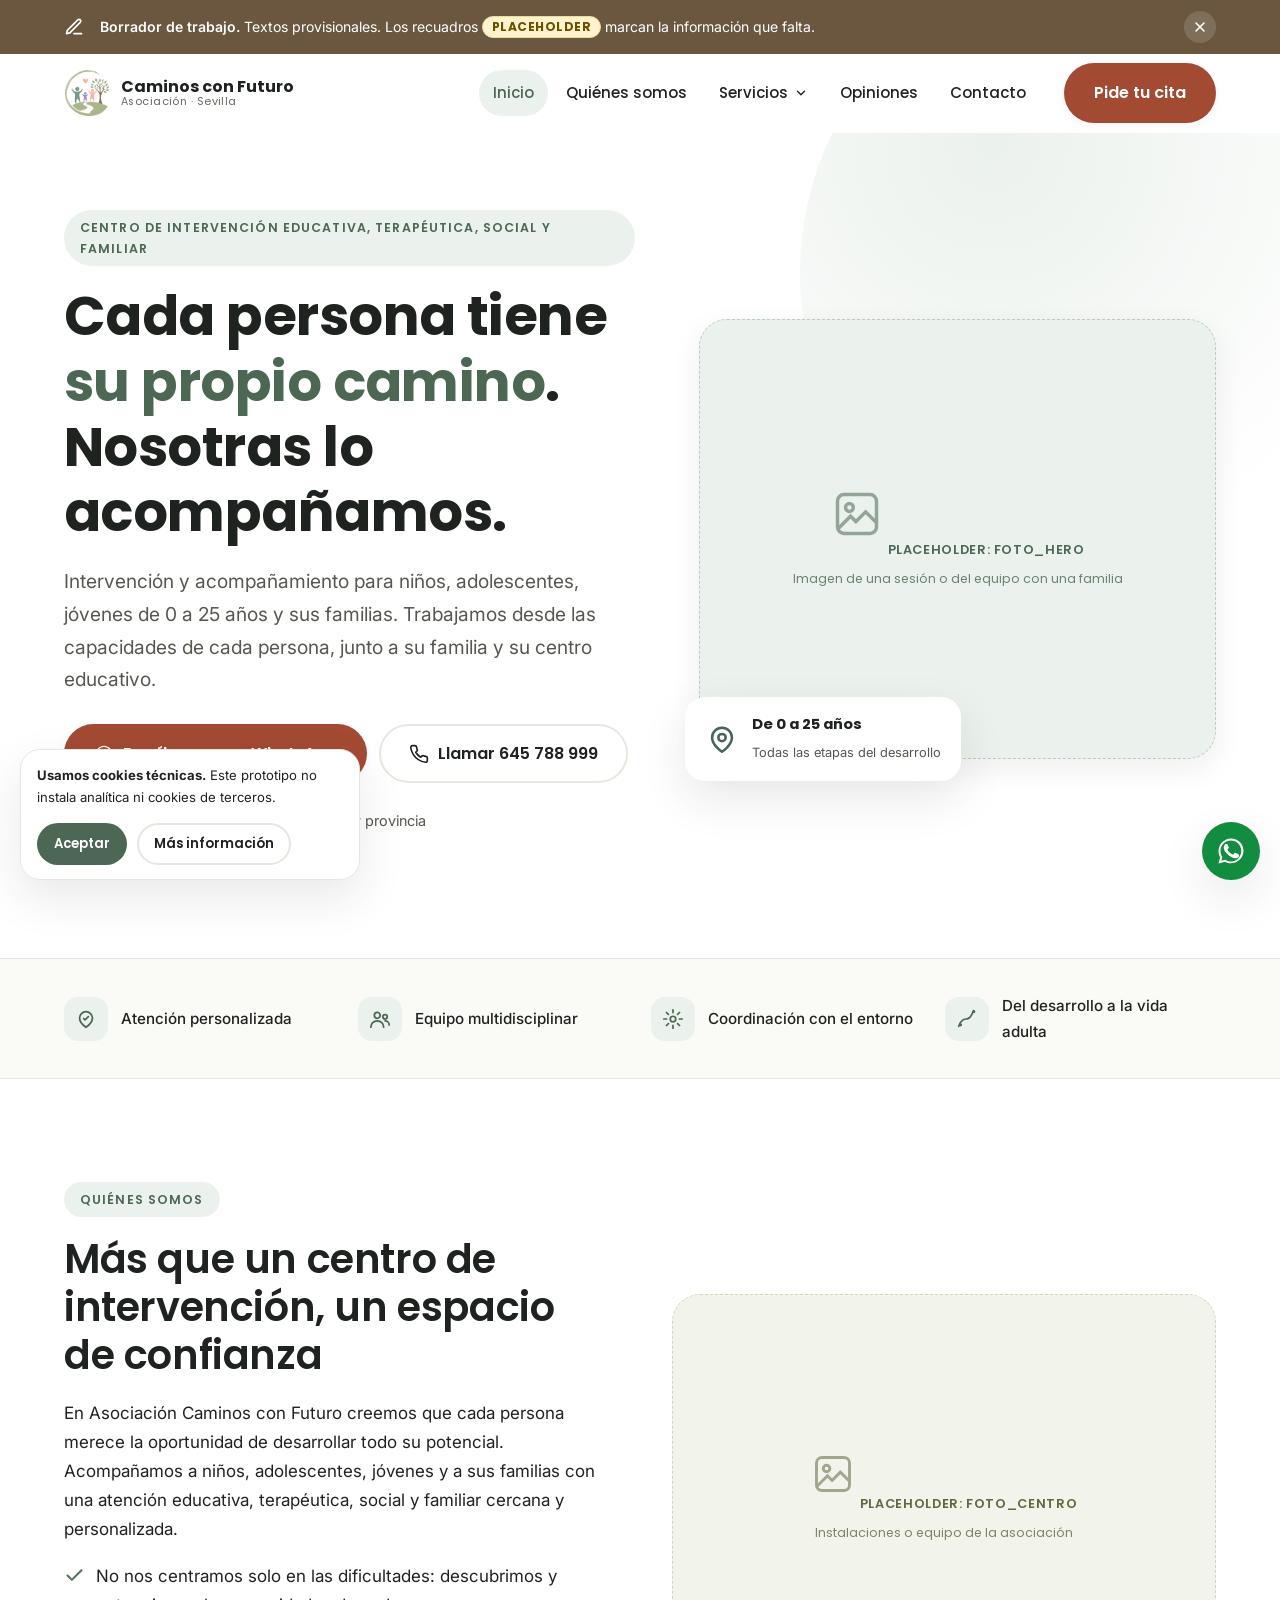
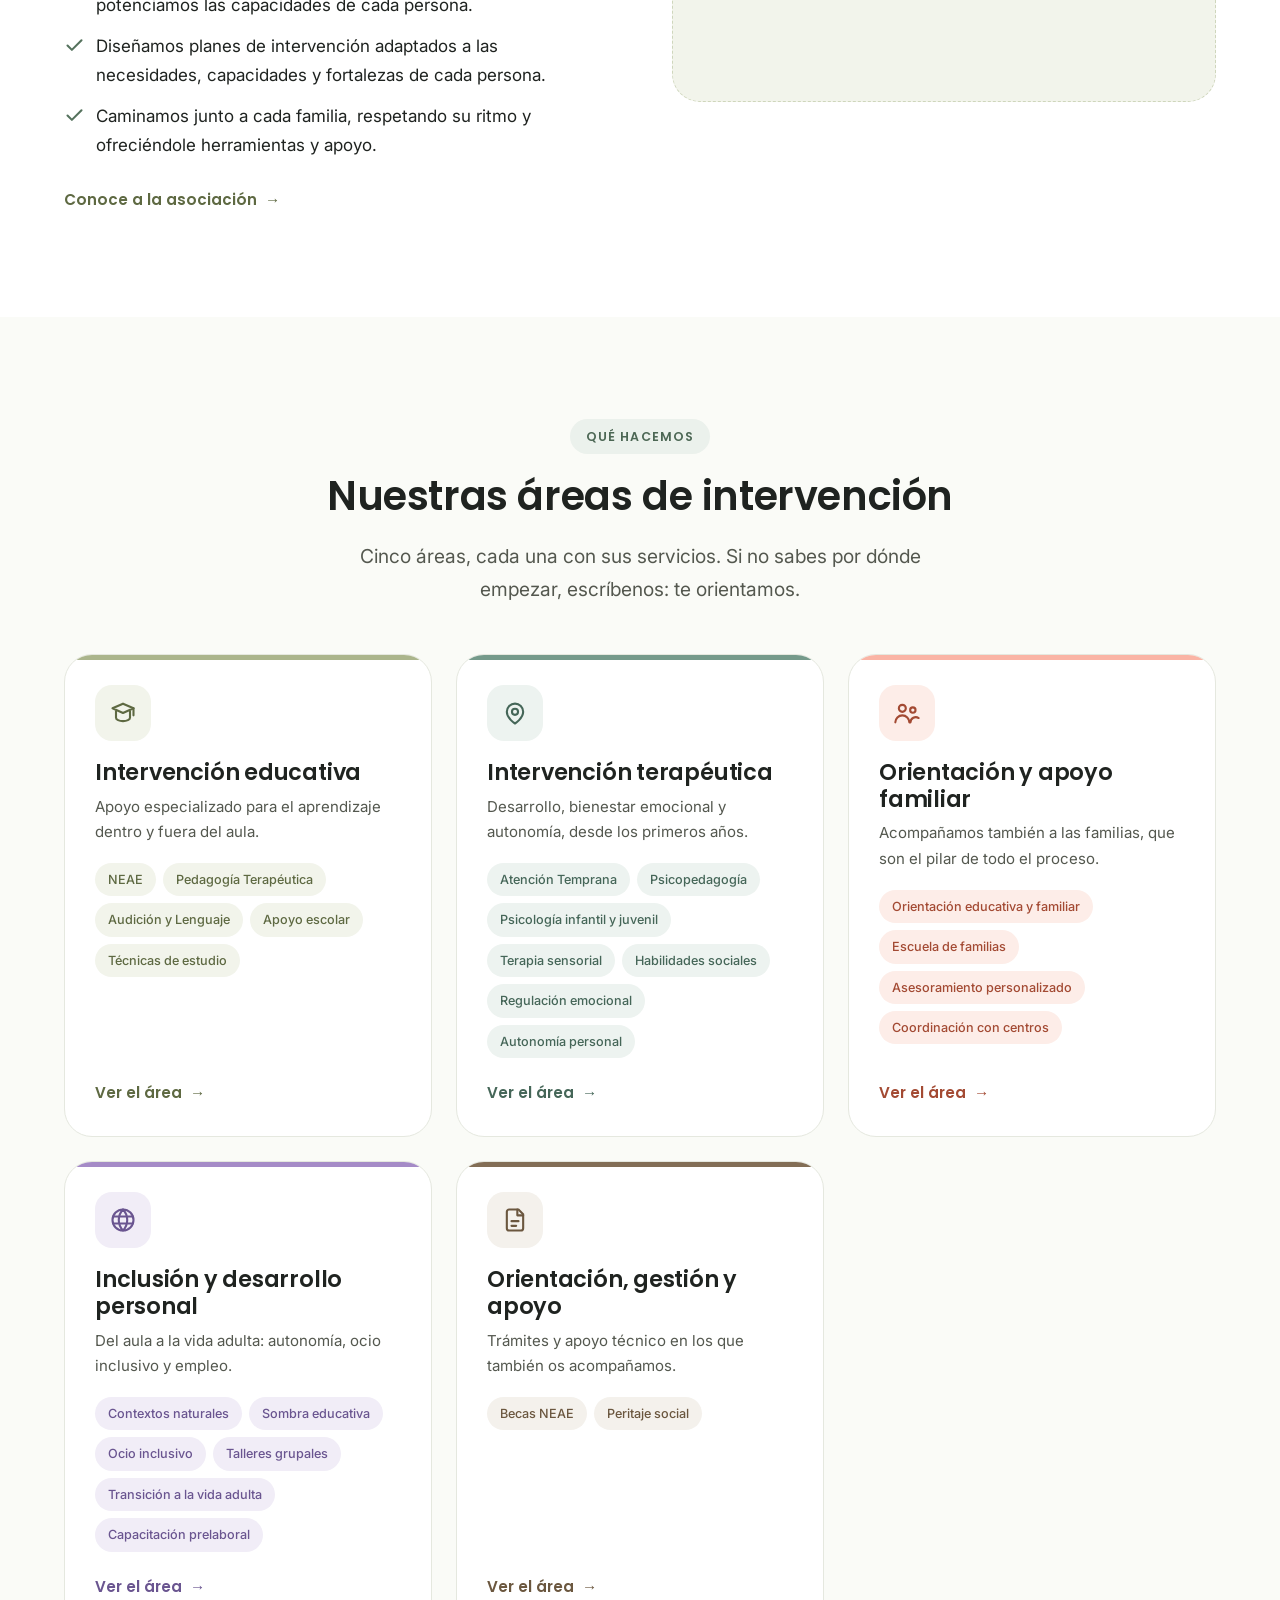
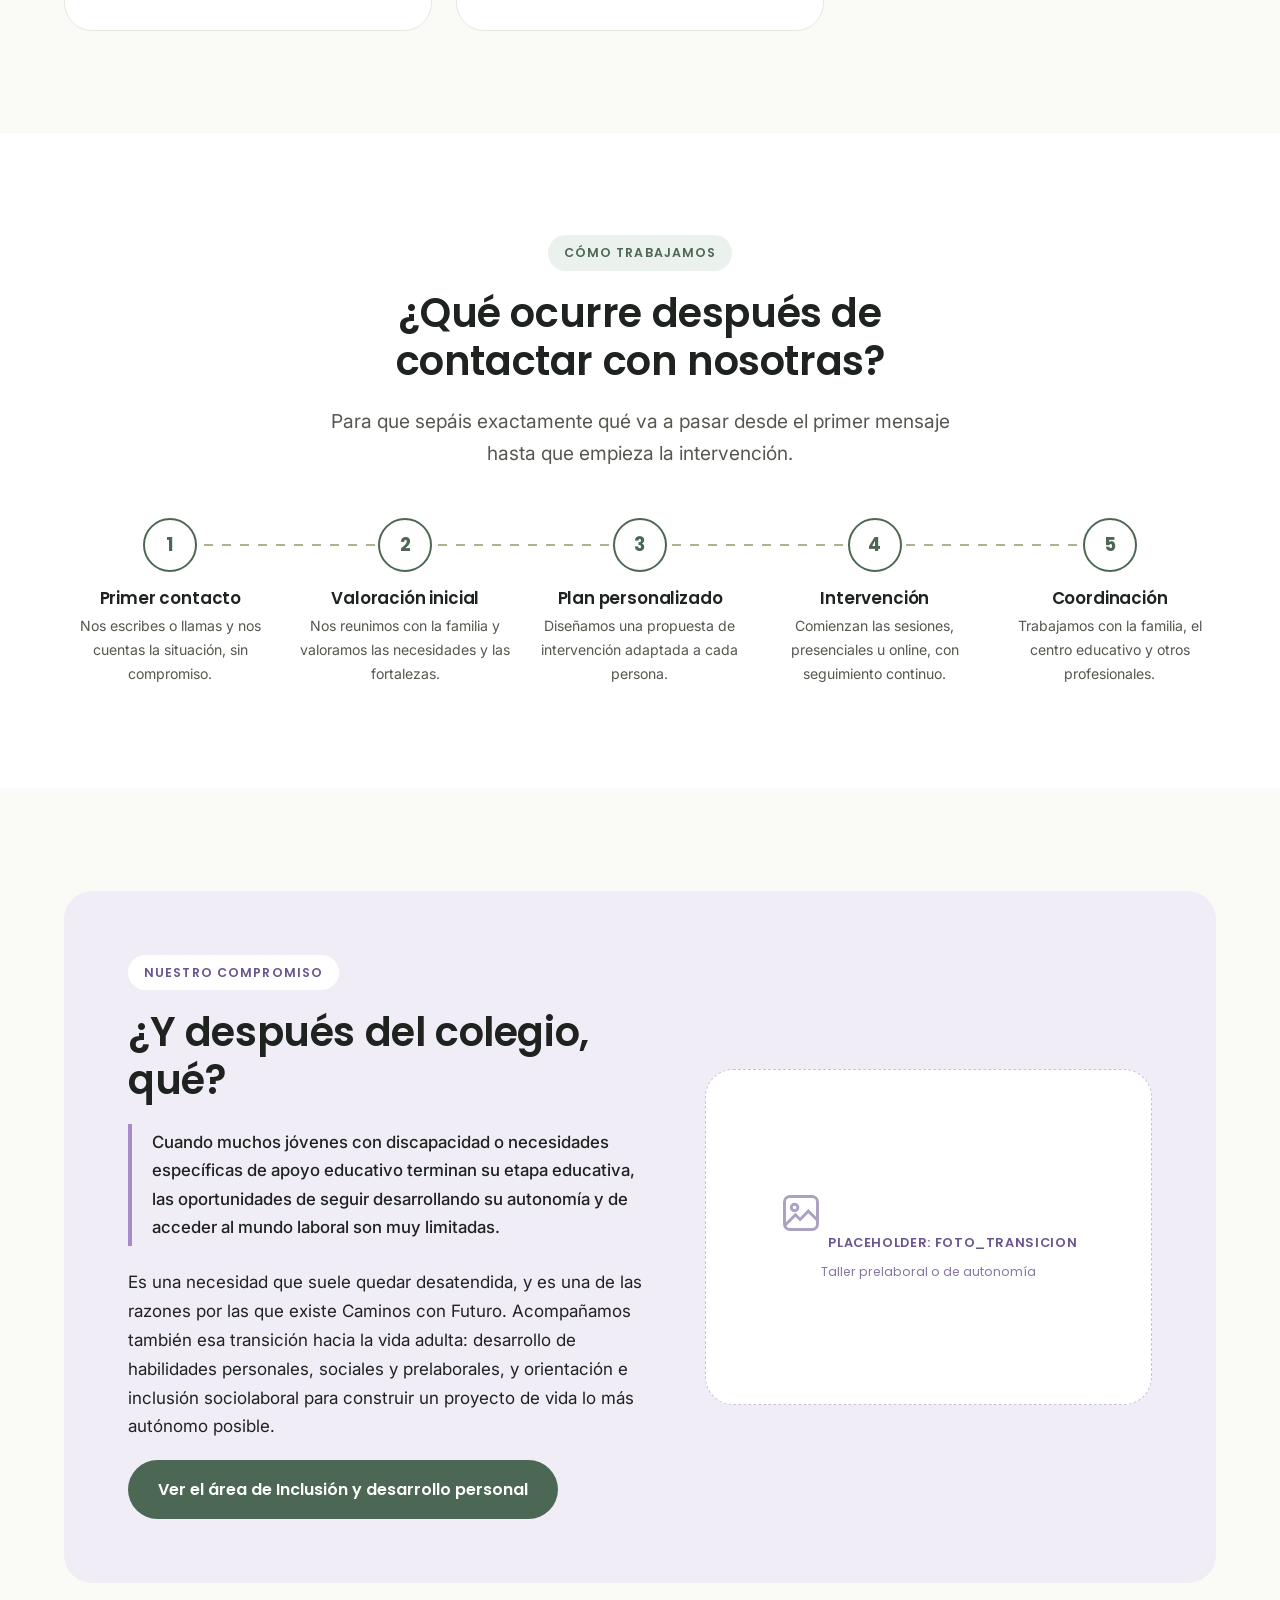
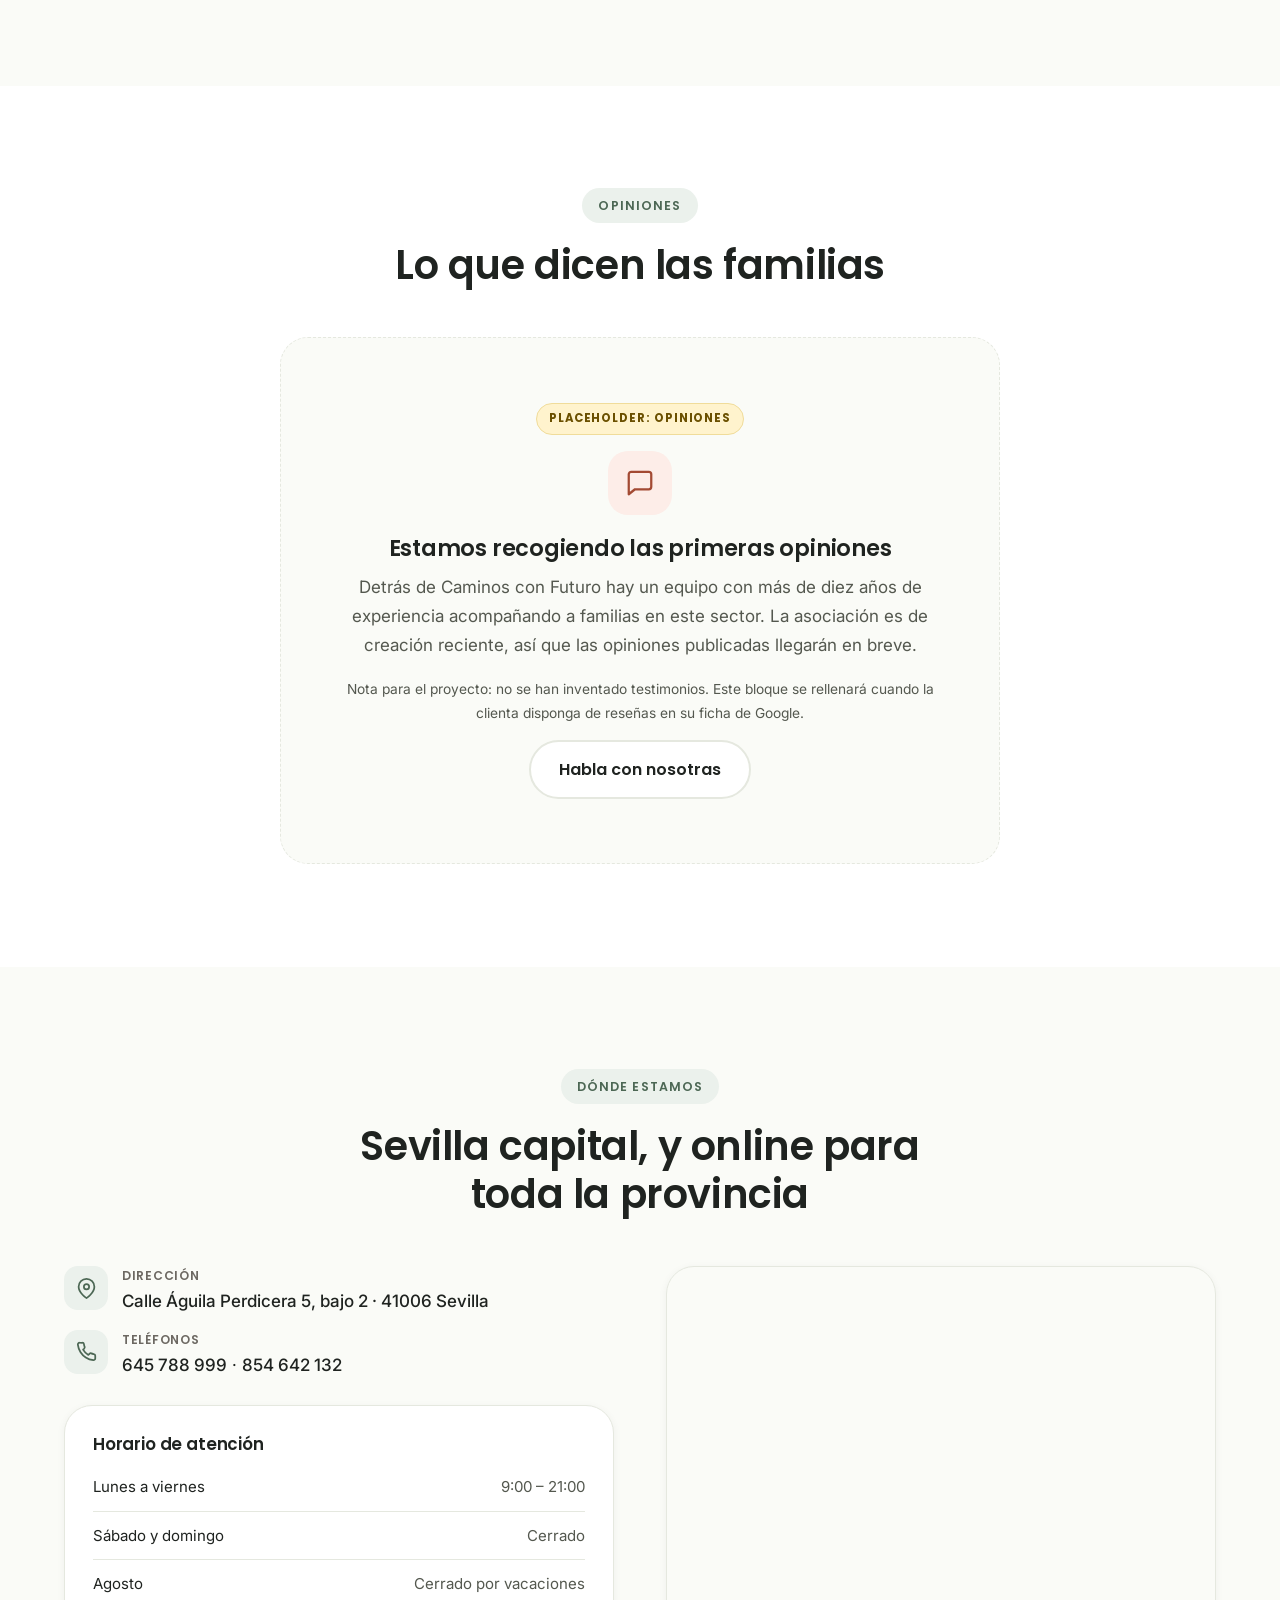
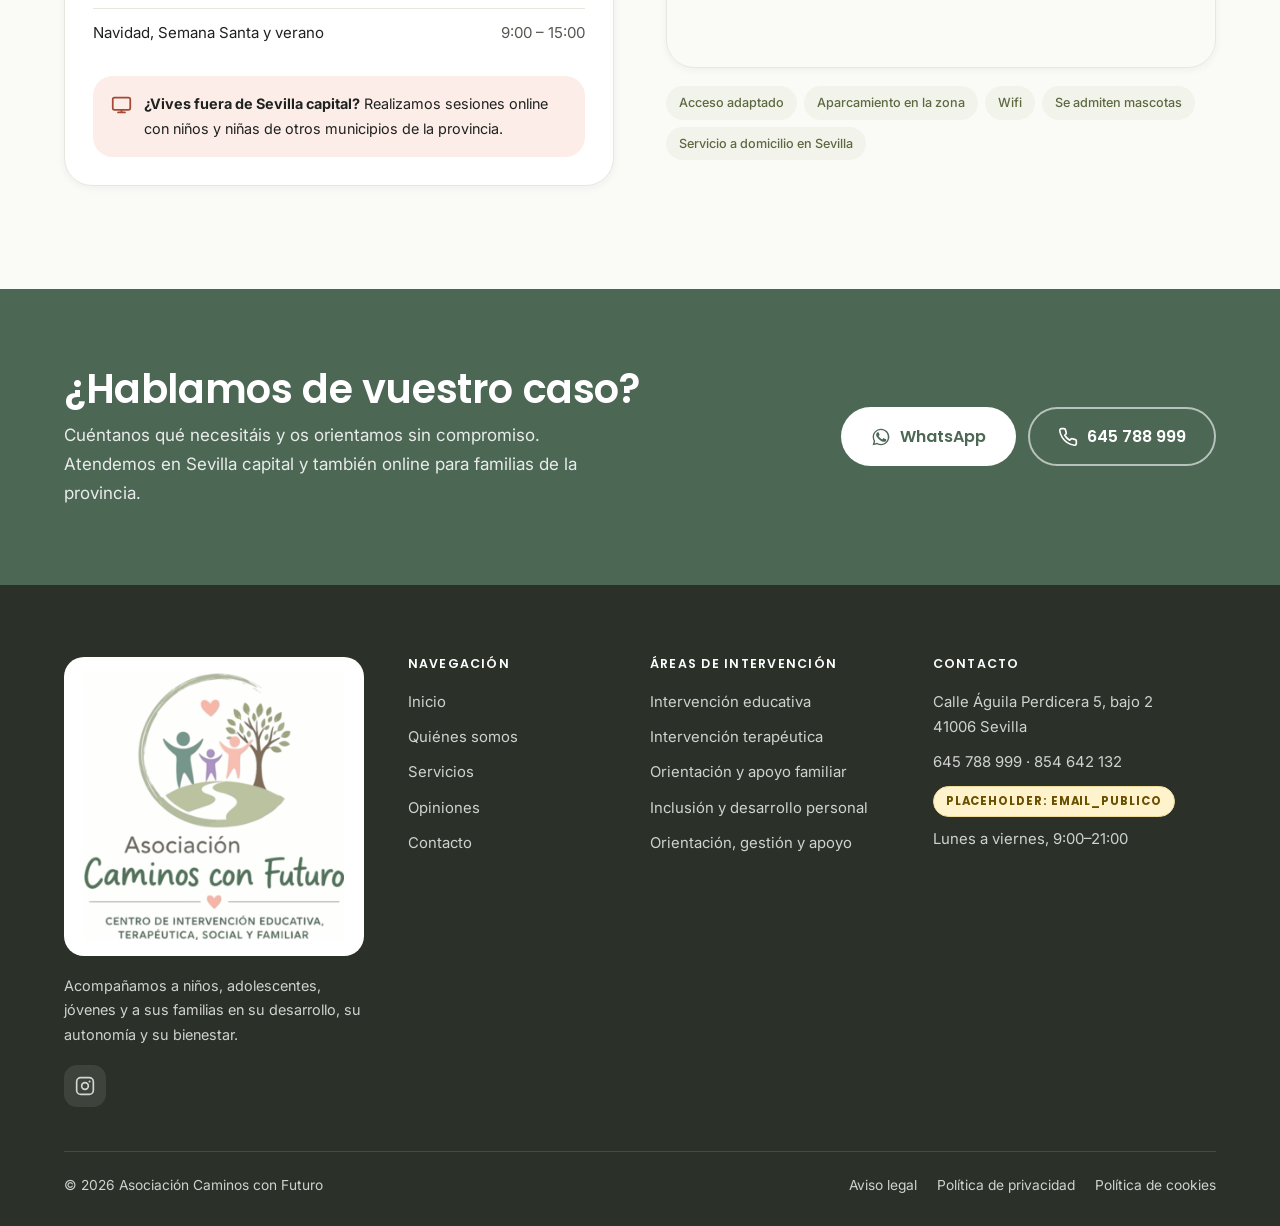
==== commit 836e6b61: "Inicio: nueva definicion, franja de confianza y opiniones" ====
--- a/index.html
+++ b/index.html
@@ -3,9 +3,9 @@
 <head>
 <meta charset="utf-8">
 <meta name="viewport" content="width=device-width, initial-scale=1">
-<title>Centro psicopedagógico en Sevilla | Asociación Caminos con Futuro</title>
+<title>Asociación Caminos con Futuro | Intervención educativa y terapéutica en Sevilla</title>
 <meta name="description" content="Asociación Caminos con Futuro: intervención educativa, terapéutica, social y familiar para niños, adolescentes y jóvenes de 0 a 25 años en Sevilla. Presencial y online.">
-<meta property="og:title" content="Centro psicopedagógico en Sevilla | Asociación Caminos con Futuro">
+<meta property="og:title" content="Asociación Caminos con Futuro | Intervención educativa y terapéutica en Sevilla">
 <meta property="og:description" content="Acompañamos a niños, adolescentes, jóvenes y a sus familias en su desarrollo, autonomía y bienestar. Sevilla, presencial y online.">
 <meta property="og:type" content="website">
 <meta property="og:locale" content="es_ES">
@@ -22,7 +22,7 @@
   "@context":"https://schema.org",
   "@type":"NGO",
   "name":"Asociación Caminos con Futuro",
-  "description":"Centro psicopedagógico y de intervención educativa en Sevilla.",
+  "description":"Centro de intervención educativa, terapéutica, social y familiar en Sevilla.",
   "address":{"@type":"PostalAddress","streetAddress":"Calle Águila Perdicera 5, bajo 2","postalCode":"41006","addressLocality":"Sevilla","addressRegion":"Sevilla","addressCountry":"ES"},
   "telephone":["+34645788999","+34854642132"],
   "areaServed":["Sevilla","Provincia de Sevilla"],
@@ -42,10 +42,10 @@
     <div class="contenedor">
       <div class="hero__grid">
         <div>
-          <span class="eyebrow">Centro psicopedagógico en Sevilla · Presencial y online</span>
+          <span class="eyebrow">Centro de intervención educativa, terapéutica, social y familiar</span>
           <!-- COPY PROVISIONAL -->
           <h1>Cada persona tiene <em>su propio camino</em>. Nosotras lo acompañamos.</h1>
-          <p class="lead">Intervención educativa, terapéutica, social y familiar para niños, adolescentes y jóvenes de 0 a 25 años. Trabajamos desde las capacidades de cada persona, junto a su familia y su centro educativo.</p>
+          <p class="lead">Intervención y acompañamiento para niños, adolescentes, jóvenes de 0 a 25 años y sus familias. Trabajamos desde las capacidades de cada persona, junto a su familia y su centro educativo.</p>
           <div class="hero__botones">
             <a class="btn btn--primario" href="https://wa.me/34645788999?text=Hola%2C%20me%20gustar%C3%ADa%20informarme%20sobre%20vuestros%20servicios" target="_blank" rel="noopener">
               <svg viewBox="0 0 24 24" fill="currentColor" aria-hidden="true"><path d="M12 2C6.5 2 2 6.5 2 12c0 1.8.5 3.4 1.3 4.9L2 22l5.3-1.4c1.4.8 3 1.2 4.7 1.2 5.5 0 10-4.5 10-10S17.5 2 12 2zm0 18.3c-1.6 0-3-.4-4.3-1.2l-.3-.2-3.1.8.8-3-.2-.3c-.8-1.3-1.3-2.9-1.3-4.5 0-4.6 3.7-8.3 8.3-8.3s8.3 3.7 8.3 8.3-3.7 8.4-8.2 8.4z"/><path d="M17.5 14.4c-.3-.2-1.7-.9-2-1-.3-.1-.5-.2-.7.1s-.7 1-.9 1.2c-.2.2-.3.2-.6.1-1.7-.9-2.9-1.6-4-3.6-.3-.5.3-.5.9-1.6.1-.2 0-.4 0-.5s-.7-1.6-.9-2.2c-.2-.6-.5-.5-.7-.5h-.6c-.2 0-.5.1-.8.4-.3.3-1 1-1 2.5s1.1 2.9 1.2 3.1c.1.2 2.1 3.3 5.2 4.6 1.9.8 2.7.9 3.6.8.6-.1 1.7-.7 2-1.4.2-.7.2-1.2.2-1.4-.1-.2-.3-.3-.6-.4z"/></svg>
@@ -85,8 +85,8 @@
       <ul>
         <li><span class="ico" aria-hidden="true"><svg viewBox="0 0 24 24" fill="none" stroke="currentColor" stroke-width="1.9" stroke-linecap="round" stroke-linejoin="round"><path d="M12 21s-7-4.4-7-10a7 7 0 0 1 14 0c0 5.6-7 10-7 10z"/><path d="M9.5 11.5 11 13l3.5-3.5"/></svg></span> Atención personalizada</li>
         <li><span class="ico" aria-hidden="true"><svg viewBox="0 0 24 24" fill="none" stroke="currentColor" stroke-width="1.9" stroke-linecap="round" stroke-linejoin="round"><circle cx="9" cy="8" r="3.2"/><path d="M2 21a7 7 0 0 1 14 0"/><circle cx="17.5" cy="9.5" r="2.4"/><path d="M17.5 14a4.5 4.5 0 0 1 4.5 4.5"/></svg></span> Equipo multidisciplinar</li>
-        <li><span class="ico" aria-hidden="true"><svg viewBox="0 0 24 24" fill="none" stroke="currentColor" stroke-width="1.9" stroke-linecap="round" stroke-linejoin="round"><path d="m3 8 9-4 9 4-9 4z"/><path d="M6 10.5V16c0 1.7 2.7 3 6 3s6-1.3 6-3v-5.5"/></svg></span> Coordinación con el colegio</li>
-        <li><span class="ico" aria-hidden="true"><svg viewBox="0 0 24 24" fill="none" stroke="currentColor" stroke-width="1.9" stroke-linecap="round" stroke-linejoin="round"><rect x="2" y="4" width="20" height="14" rx="2"/><path d="M8 21h8M12 18v3"/></svg></span> Presencial y online</li>
+        <li><span class="ico" aria-hidden="true"><svg viewBox="0 0 24 24" fill="none" stroke="currentColor" stroke-width="1.9" stroke-linecap="round" stroke-linejoin="round"><circle cx="12" cy="12" r="3"/><path d="M12 2v3M12 19v3M2 12h3M19 12h3M4.9 4.9l2.1 2.1M17 17l2.1 2.1M19.1 4.9 17 7M7 17l-2.1 2.1"/></svg></span> Coordinación con el entorno</li>
+        <li><span class="ico" aria-hidden="true"><svg viewBox="0 0 24 24" fill="none" stroke="currentColor" stroke-width="1.9" stroke-linecap="round" stroke-linejoin="round"><path d="M3 20c2-6 5-8 8-8s6-3 8-9"/><circle cx="5" cy="18.5" r="1.6" fill="currentColor" stroke="none"/><circle cx="19.5" cy="4" r="1.6" fill="currentColor" stroke="none"/></svg></span> Del desarrollo a la vida adulta</li>
       </ul>
     </div>
   </section>
@@ -169,8 +169,8 @@
 
         <a class="area-card area--otros reveal" href="servicios-otros-servicios.html">
           <span class="area-card__ico" aria-hidden="true"><svg viewBox="0 0 24 24" fill="none" stroke="currentColor" stroke-width="1.8" stroke-linecap="round" stroke-linejoin="round"><path d="M14 3v5h5"/><path d="M15 3H7a2 2 0 0 0-2 2v14a2 2 0 0 0 2 2h10a2 2 0 0 0 2-2V7z"/><path d="M9 13h6M9 17h4"/></svg></span>
-          <h3>Otros servicios</h3>
-          <p>Gestiones y trámites en los que también os acompañamos.</p>
+          <h3>Orientación, gestión y apoyo</h3>
+          <p>Trámites y apoyo técnico en los que también os acompañamos.</p>
           <ul class="chips">
             <li>Becas NEAE</li><li>Peritaje social</li>
           </ul>
@@ -185,8 +185,8 @@
     <div class="contenedor">
       <div class="cab-seccion centrado reveal">
         <span class="eyebrow">Cómo trabajamos</span>
-        <h2>¿Y esto cómo empieza?</h2>
-        <p class="lead">Para que sepas exactamente qué va a pasar desde el primer mensaje.</p>
+        <h2>¿Qué ocurre después de contactar con nosotras?</h2>
+        <p class="lead">Para que sepáis exactamente qué va a pasar desde el primer mensaje hasta que empieza la intervención.</p>
       </div>
       <div class="pasos reveal">
         <div class="paso"><div class="paso__num" aria-hidden="true"></div><h3>Primer contacto</h3><p>Nos escribes o llamas y nos cuentas la situación, sin compromiso.</p></div>
@@ -232,8 +232,8 @@
       <div class="vacio reveal">
         <span class="etiqueta-ph">PLACEHOLDER: OPINIONES</span>
         <div class="vacio__ico" aria-hidden="true"><svg viewBox="0 0 24 24" fill="none" stroke="currentColor" stroke-width="1.8" stroke-linecap="round" stroke-linejoin="round"><path d="M21 15a2 2 0 0 1-2 2H8l-5 4V5a2 2 0 0 1 2-2h14a2 2 0 0 1 2 2z"/></svg></div>
-        <h3>Somos una asociación joven</h3>
-        <p class="muted">Abrimos en 2026 y todavía estamos recogiendo las primeras opiniones. Muy pronto podrás leer aquí las experiencias de las familias que nos acompañan.</p>
+        <h3>Estamos recogiendo las primeras opiniones</h3>
+        <p class="muted">Detrás de Caminos con Futuro hay un equipo con más de diez años de experiencia acompañando a familias en este sector. La asociación es de creación reciente, así que las opiniones publicadas llegarán en breve.</p>
         <p class="muted" style="font-size:.86rem">Nota para el proyecto: no se han inventado testimonios. Este bloque se rellenará cuando la clienta disponga de reseñas en su ficha de Google.</p>
         <a class="btn btn--secundario" href="contacto.html">Habla con nosotras</a>
       </div>
--- a/assets/styles.css
+++ b/assets/styles.css
@@ -441,6 +441,32 @@
   text-decoration:none; color:var(--tinta); font-size:.95rem; transition:background var(--trans);
 }
 .area-fila .lista-servicios a:hover { background:var(--area-100); color:var(--area-700); }
+
+/* --------------------------------------------------------- Bloque de orientación
+   "¿No sabéis qué servicio necesitáis?" — pensado para las familias que saben
+   que necesitan ayuda pero no qué servicio pedir. */
+.orienta {
+  display:grid; grid-template-columns:auto 1fr; gap:clamp(20px,3vw,32px); align-items:start;
+  background:var(--coral-100); border:1px solid var(--coral-300);
+  border-radius:var(--radio-l); padding:clamp(26px,3.5vw,40px);
+}
+.orienta__ico {
+  width:64px; height:64px; border-radius:20px; flex:none;
+  background:#fff; color:var(--coral-700); display:grid; place-items:center;
+}
+.orienta__ico svg { width:32px; height:32px; }
+.orienta h2 { font-size:clamp(1.35rem,2.4vw,1.85rem); margin-bottom:10px; }
+.orienta p { margin-bottom:22px; max-width:56ch; }
+
+/* Variante con más peso para el bloque de transición a la vida adulta */
+.destacado--principal { border:2px solid var(--lila-300); }
+.destacado--principal .cita-problema { font-size:1.12rem; }
+.destacado--principal .lista-check { margin:22px 0 28px; }
+
+@media (max-width:640px) {
+  .orienta { grid-template-columns:1fr; gap:18px; }
+  .orienta .btn { width:100%; }
+}
 
 /* --------------------------------------------------------- Franja CTA */
 .cta-band { background:var(--verde-700); color:#fff; }
@@ -543,3 +569,30 @@
   *,*::before,*::after { animation-duration:.01ms !important; transition-duration:.01ms !important; scroll-behavior:auto !important; }
   .reveal { opacity:1; transform:none; }
 }
+/* ==========================================================================
+   PARCHE — arreglos de la revisión con navegador
+   Va al final a propósito: en CSS, a igual peso, gana la última regla.
+   ========================================================================== */
+
+/* 1. Scroll horizontal en las 12 páginas: el panel del menú móvil, aunque
+      oculto, seguía ocupando el ancho de la pantalla. */
+html { overflow-x: hidden; }
+.menu-movil[hidden] { display: none; }
+
+/* 2. El contenido ya no depende del JavaScript para ser visible. */
+.reveal { opacity: 1; transform: none; }
+
+/* 3. En móvil, el titular y los botones antes que la imagen. */
+@media (max-width: 1024px) { .hero__media { order: 0; } }
+
+/* 4. Aviso de borrador más compacto en móvil. */
+@media (max-width: 720px) {
+  .borrador { font-size: .78rem; line-height: 1.4; }
+  .borrador__inner { padding: 8px 0; gap: 8px; }
+  .borrador__inner > svg { display: none; }
+}
+
+/* 5. El aviso de cookies ya no tapa el botón principal del hero. */
+.cookies { max-width: 340px; right: auto; padding: 14px 16px; font-size: .82rem; }
+.cookies .btn { padding: 8px 15px; min-height: 38px; font-size: .82rem; }
+@media (max-width: 640px) { .cookies { left: 12px; right: 12px; max-width: none; bottom: 84px; } }
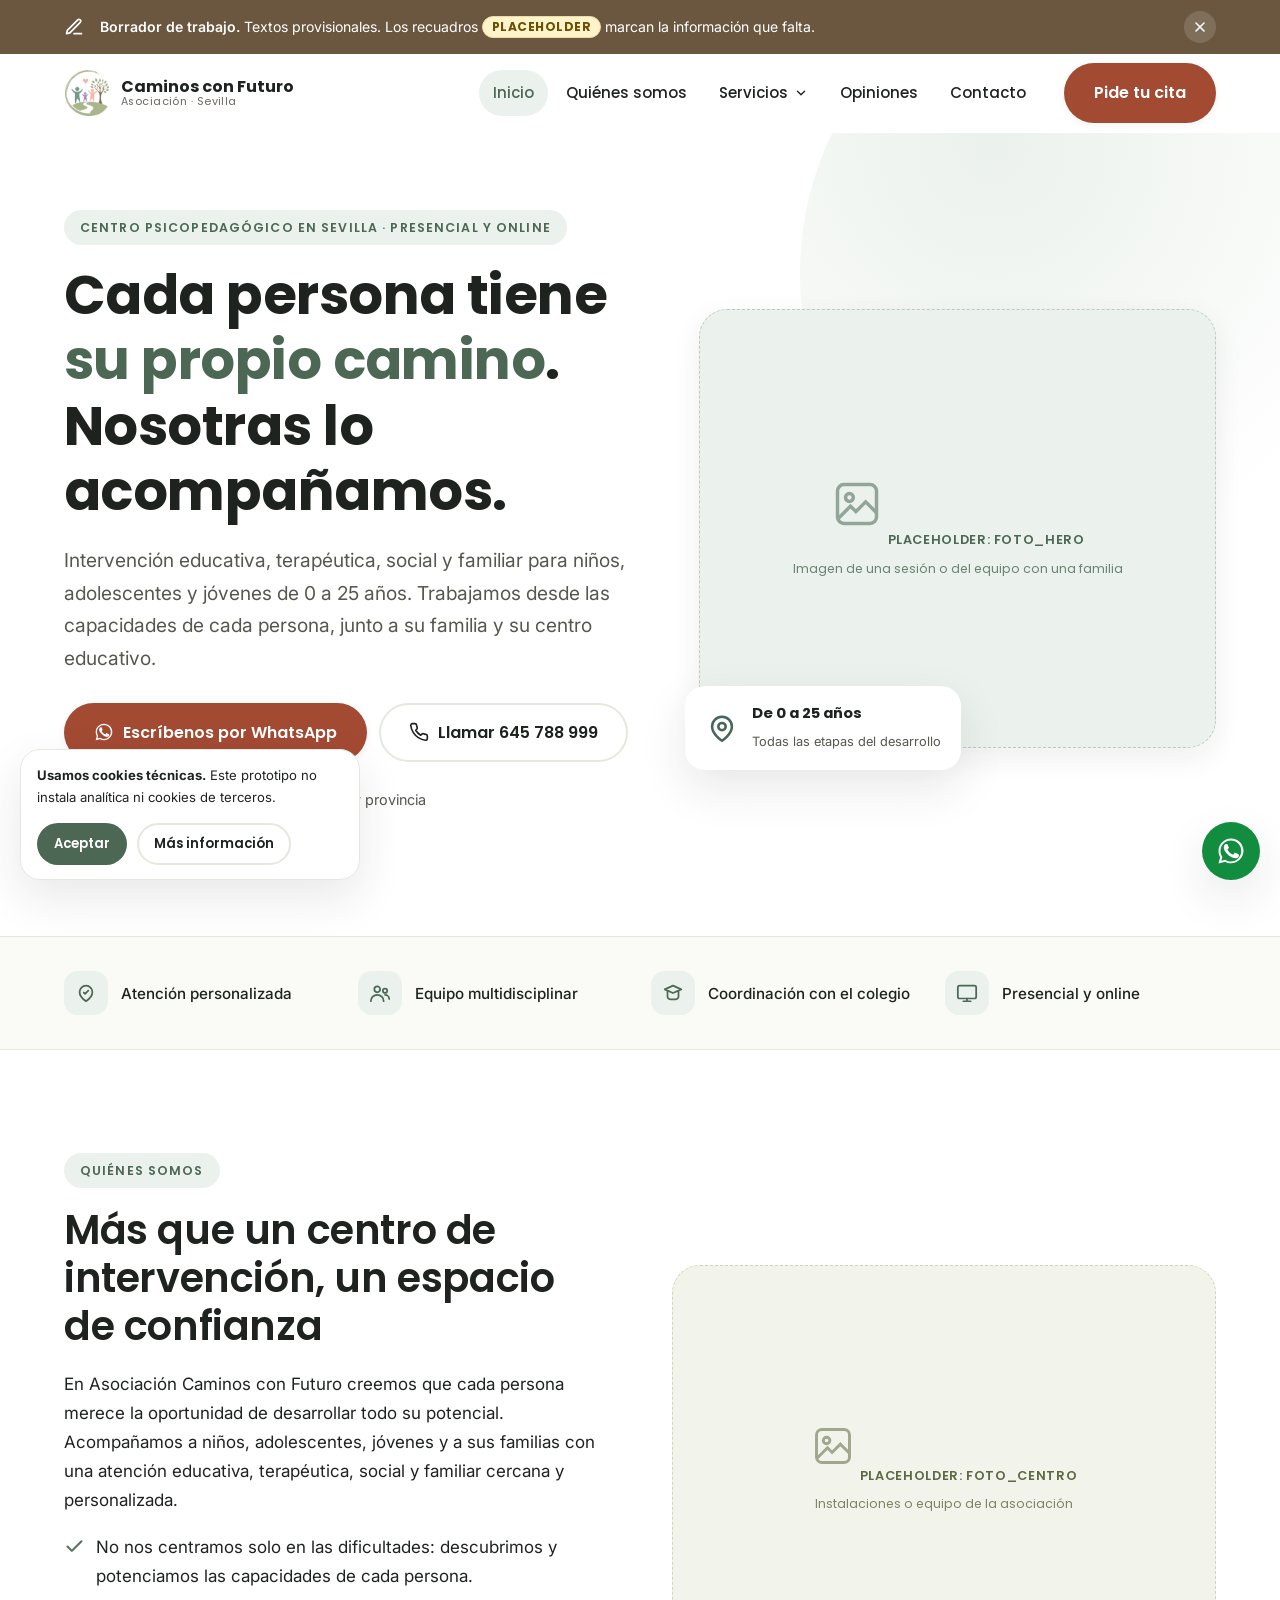
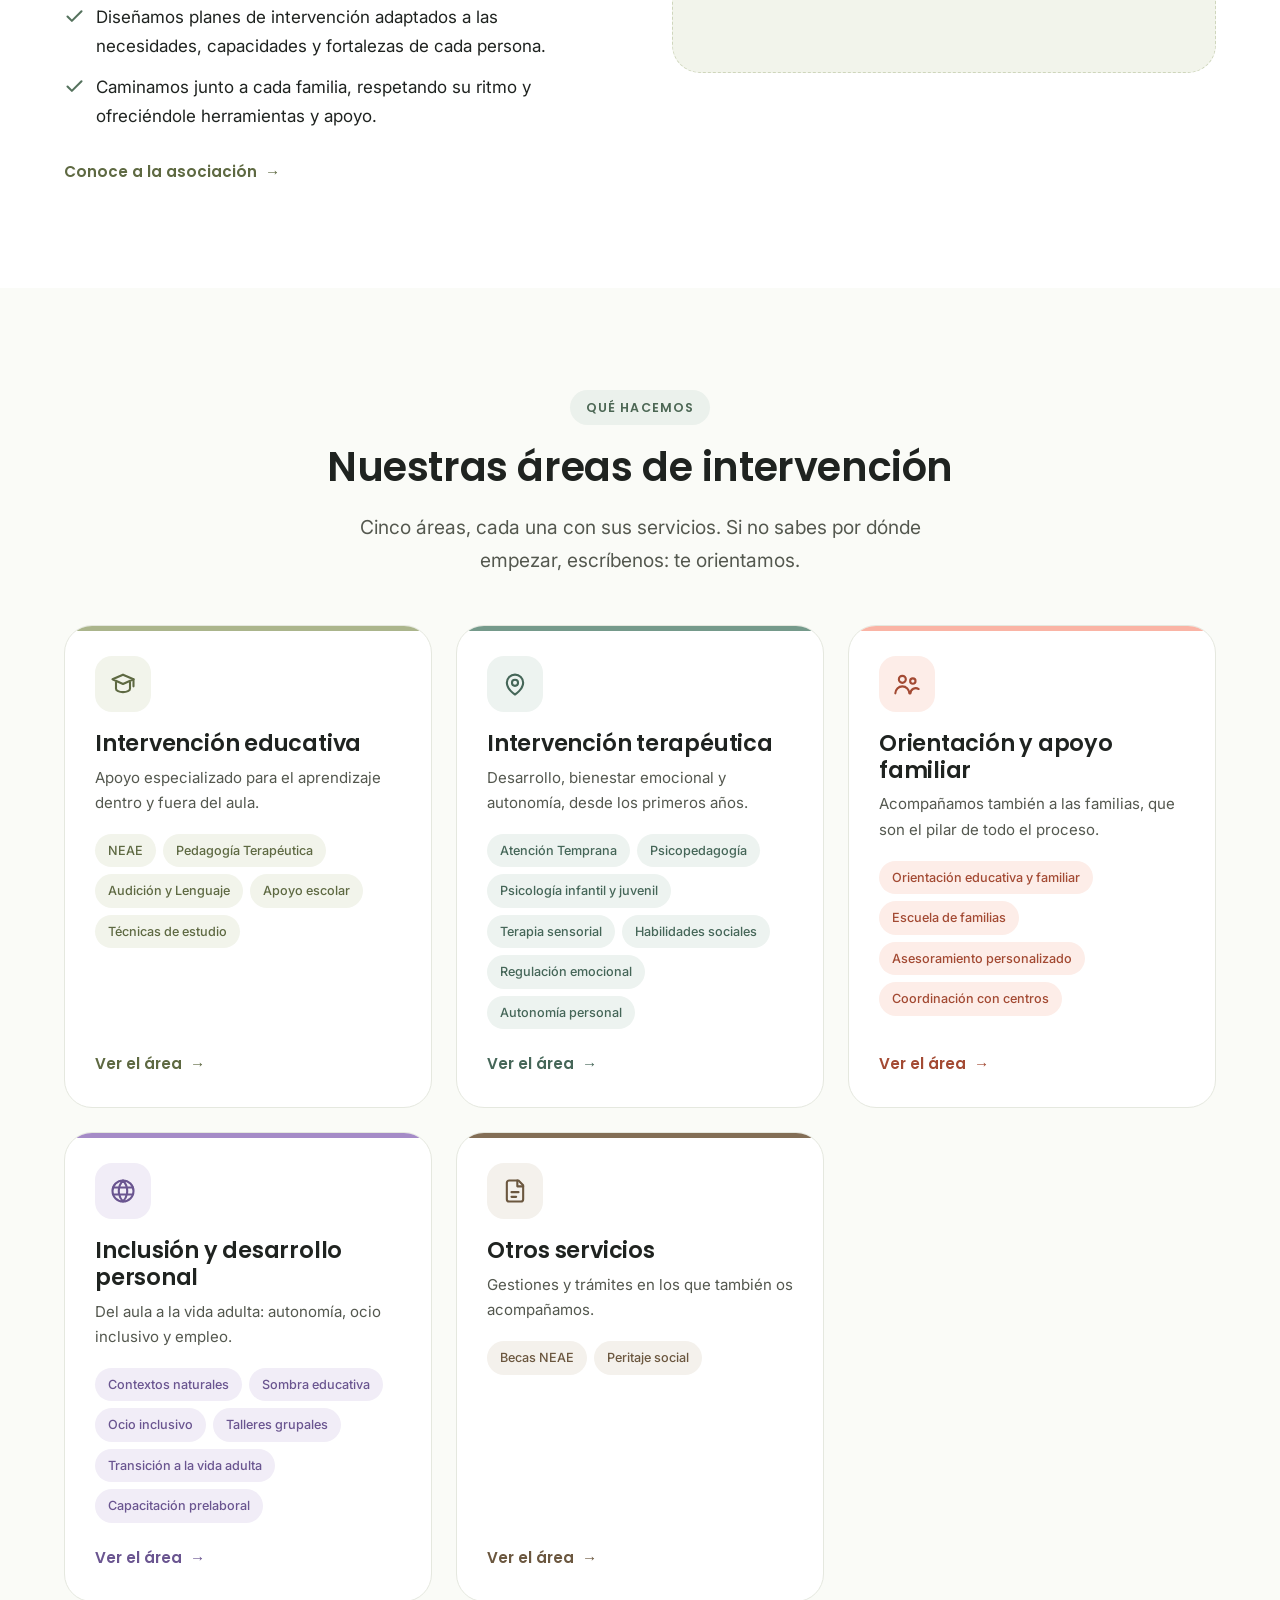
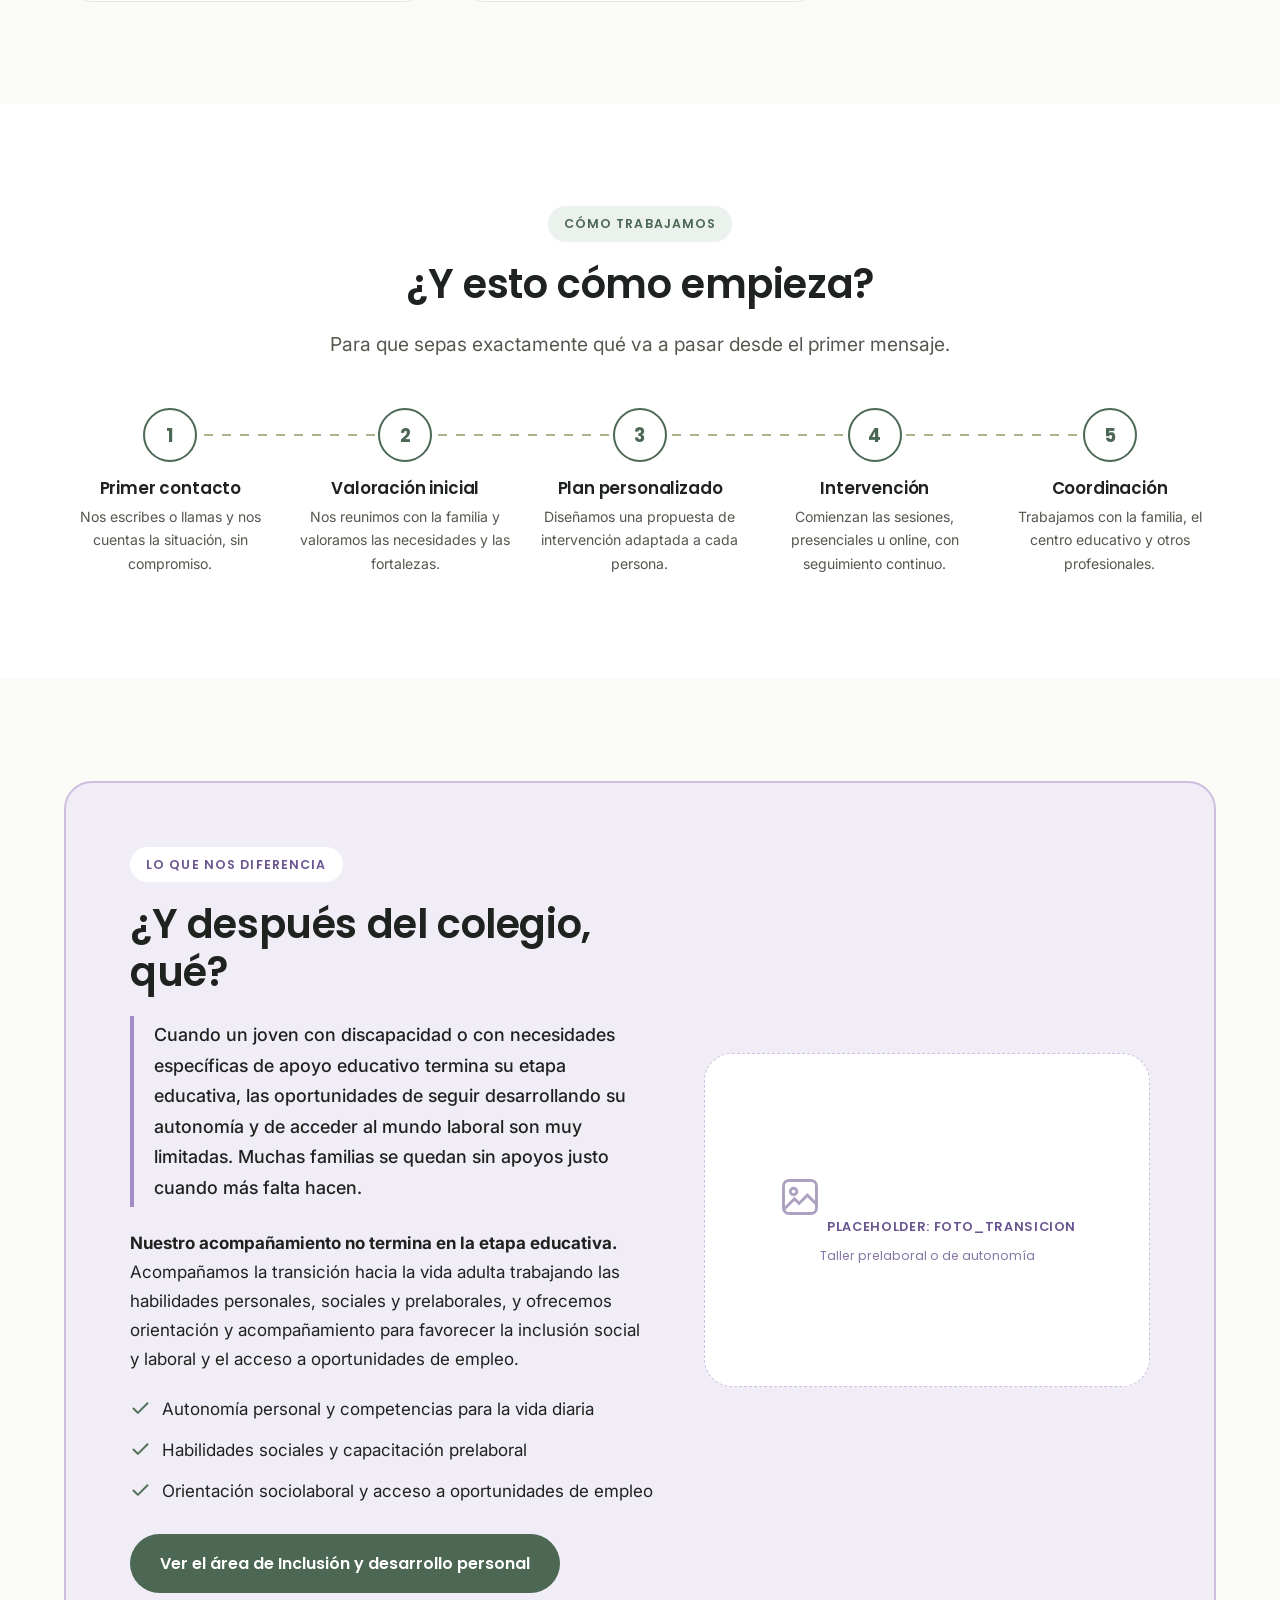
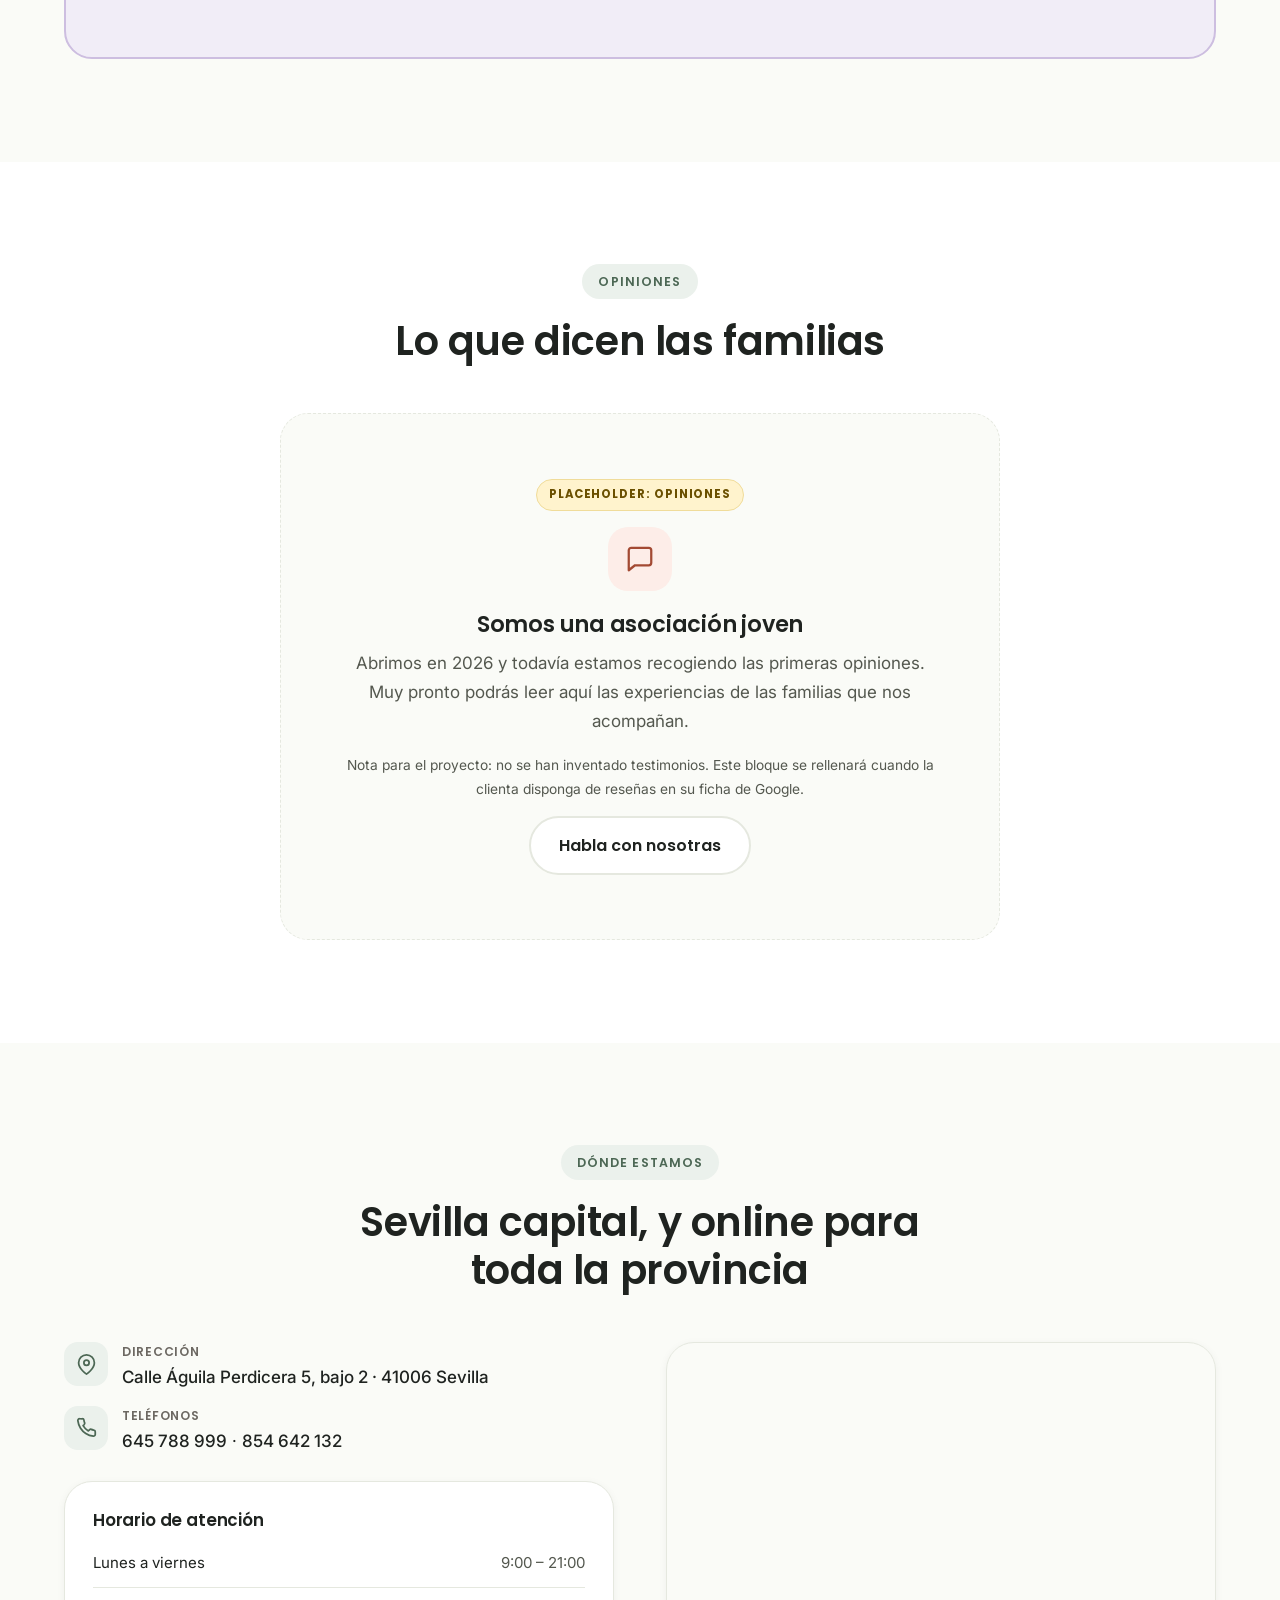
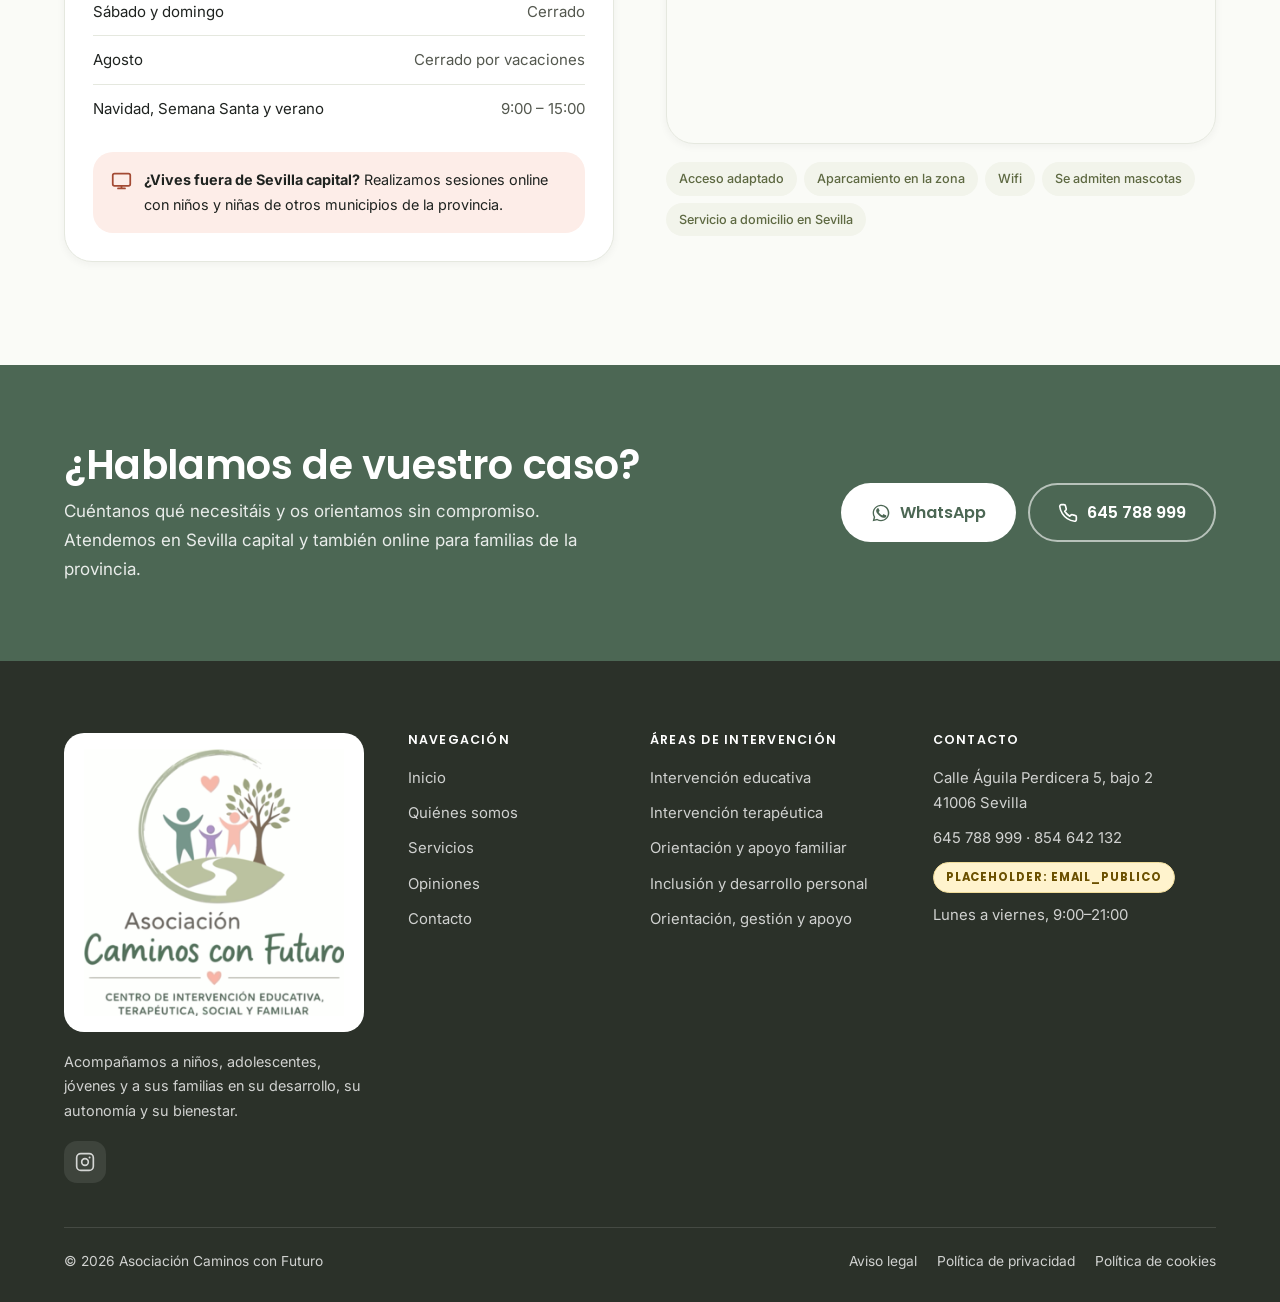
==== commit 849006de: "Reforzar la seccion de transicion a la vida adulta" ====
--- a/index.html
+++ b/index.html
@@ -3,9 +3,9 @@
 <head>
 <meta charset="utf-8">
 <meta name="viewport" content="width=device-width, initial-scale=1">
-<title>Asociación Caminos con Futuro | Intervención educativa y terapéutica en Sevilla</title>
-<meta name="description" content="Asociación Caminos con Futuro: intervención educativa, terapéutica, social y familiar para niños, adolescentes y jóvenes de 0 a 25 años en Sevilla. Presencial y online.">
-<meta property="og:title" content="Asociación Caminos con Futuro | Intervención educativa y terapéutica en Sevilla">
+<title>Centro psicopedagógico en Sevilla | Asociación Caminos con Futuro</title>
+<meta name="description" content="Centro de intervención educativa, terapéutica, social y familiar en Sevilla para niños, adolescentes y jóvenes de 0 a 25 años y sus familias. Atención psicopedagógica, atención temprana y transición a la vida adulta. Presencial y online.">
+<meta property="og:title" content="Centro psicopedagógico en Sevilla | Asociación Caminos con Futuro">
 <meta property="og:description" content="Acompañamos a niños, adolescentes, jóvenes y a sus familias en su desarrollo, autonomía y bienestar. Sevilla, presencial y online.">
 <meta property="og:type" content="website">
 <meta property="og:locale" content="es_ES">
@@ -22,7 +22,7 @@
   "@context":"https://schema.org",
   "@type":"NGO",
   "name":"Asociación Caminos con Futuro",
-  "description":"Centro de intervención educativa, terapéutica, social y familiar en Sevilla.",
+  "description":"Centro psicopedagógico y de intervención educativa en Sevilla.",
   "address":{"@type":"PostalAddress","streetAddress":"Calle Águila Perdicera 5, bajo 2","postalCode":"41006","addressLocality":"Sevilla","addressRegion":"Sevilla","addressCountry":"ES"},
   "telephone":["+34645788999","+34854642132"],
   "areaServed":["Sevilla","Provincia de Sevilla"],
@@ -42,10 +42,10 @@
     <div class="contenedor">
       <div class="hero__grid">
         <div>
-          <span class="eyebrow">Centro de intervención educativa, terapéutica, social y familiar</span>
+          <span class="eyebrow">Centro psicopedagógico en Sevilla · Presencial y online</span>
           <!-- COPY PROVISIONAL -->
           <h1>Cada persona tiene <em>su propio camino</em>. Nosotras lo acompañamos.</h1>
-          <p class="lead">Intervención y acompañamiento para niños, adolescentes, jóvenes de 0 a 25 años y sus familias. Trabajamos desde las capacidades de cada persona, junto a su familia y su centro educativo.</p>
+          <p class="lead">Intervención educativa, terapéutica, social y familiar para niños, adolescentes y jóvenes de 0 a 25 años. Trabajamos desde las capacidades de cada persona, junto a su familia y su centro educativo.</p>
           <div class="hero__botones">
             <a class="btn btn--primario" href="https://wa.me/34645788999?text=Hola%2C%20me%20gustar%C3%ADa%20informarme%20sobre%20vuestros%20servicios" target="_blank" rel="noopener">
               <svg viewBox="0 0 24 24" fill="currentColor" aria-hidden="true"><path d="M12 2C6.5 2 2 6.5 2 12c0 1.8.5 3.4 1.3 4.9L2 22l5.3-1.4c1.4.8 3 1.2 4.7 1.2 5.5 0 10-4.5 10-10S17.5 2 12 2zm0 18.3c-1.6 0-3-.4-4.3-1.2l-.3-.2-3.1.8.8-3-.2-.3c-.8-1.3-1.3-2.9-1.3-4.5 0-4.6 3.7-8.3 8.3-8.3s8.3 3.7 8.3 8.3-3.7 8.4-8.2 8.4z"/><path d="M17.5 14.4c-.3-.2-1.7-.9-2-1-.3-.1-.5-.2-.7.1s-.7 1-.9 1.2c-.2.2-.3.2-.6.1-1.7-.9-2.9-1.6-4-3.6-.3-.5.3-.5.9-1.6.1-.2 0-.4 0-.5s-.7-1.6-.9-2.2c-.2-.6-.5-.5-.7-.5h-.6c-.2 0-.5.1-.8.4-.3.3-1 1-1 2.5s1.1 2.9 1.2 3.1c.1.2 2.1 3.3 5.2 4.6 1.9.8 2.7.9 3.6.8.6-.1 1.7-.7 2-1.4.2-.7.2-1.2.2-1.4-.1-.2-.3-.3-.6-.4z"/></svg>
@@ -85,8 +85,8 @@
       <ul>
         <li><span class="ico" aria-hidden="true"><svg viewBox="0 0 24 24" fill="none" stroke="currentColor" stroke-width="1.9" stroke-linecap="round" stroke-linejoin="round"><path d="M12 21s-7-4.4-7-10a7 7 0 0 1 14 0c0 5.6-7 10-7 10z"/><path d="M9.5 11.5 11 13l3.5-3.5"/></svg></span> Atención personalizada</li>
         <li><span class="ico" aria-hidden="true"><svg viewBox="0 0 24 24" fill="none" stroke="currentColor" stroke-width="1.9" stroke-linecap="round" stroke-linejoin="round"><circle cx="9" cy="8" r="3.2"/><path d="M2 21a7 7 0 0 1 14 0"/><circle cx="17.5" cy="9.5" r="2.4"/><path d="M17.5 14a4.5 4.5 0 0 1 4.5 4.5"/></svg></span> Equipo multidisciplinar</li>
-        <li><span class="ico" aria-hidden="true"><svg viewBox="0 0 24 24" fill="none" stroke="currentColor" stroke-width="1.9" stroke-linecap="round" stroke-linejoin="round"><circle cx="12" cy="12" r="3"/><path d="M12 2v3M12 19v3M2 12h3M19 12h3M4.9 4.9l2.1 2.1M17 17l2.1 2.1M19.1 4.9 17 7M7 17l-2.1 2.1"/></svg></span> Coordinación con el entorno</li>
-        <li><span class="ico" aria-hidden="true"><svg viewBox="0 0 24 24" fill="none" stroke="currentColor" stroke-width="1.9" stroke-linecap="round" stroke-linejoin="round"><path d="M3 20c2-6 5-8 8-8s6-3 8-9"/><circle cx="5" cy="18.5" r="1.6" fill="currentColor" stroke="none"/><circle cx="19.5" cy="4" r="1.6" fill="currentColor" stroke="none"/></svg></span> Del desarrollo a la vida adulta</li>
+        <li><span class="ico" aria-hidden="true"><svg viewBox="0 0 24 24" fill="none" stroke="currentColor" stroke-width="1.9" stroke-linecap="round" stroke-linejoin="round"><path d="m3 8 9-4 9 4-9 4z"/><path d="M6 10.5V16c0 1.7 2.7 3 6 3s6-1.3 6-3v-5.5"/></svg></span> Coordinación con el colegio</li>
+        <li><span class="ico" aria-hidden="true"><svg viewBox="0 0 24 24" fill="none" stroke="currentColor" stroke-width="1.9" stroke-linecap="round" stroke-linejoin="round"><rect x="2" y="4" width="20" height="14" rx="2"/><path d="M8 21h8M12 18v3"/></svg></span> Presencial y online</li>
       </ul>
     </div>
   </section>
@@ -169,8 +169,8 @@
 
         <a class="area-card area--otros reveal" href="servicios-otros-servicios.html">
           <span class="area-card__ico" aria-hidden="true"><svg viewBox="0 0 24 24" fill="none" stroke="currentColor" stroke-width="1.8" stroke-linecap="round" stroke-linejoin="round"><path d="M14 3v5h5"/><path d="M15 3H7a2 2 0 0 0-2 2v14a2 2 0 0 0 2 2h10a2 2 0 0 0 2-2V7z"/><path d="M9 13h6M9 17h4"/></svg></span>
-          <h3>Orientación, gestión y apoyo</h3>
-          <p>Trámites y apoyo técnico en los que también os acompañamos.</p>
+          <h3>Otros servicios</h3>
+          <p>Gestiones y trámites en los que también os acompañamos.</p>
           <ul class="chips">
             <li>Becas NEAE</li><li>Peritaje social</li>
           </ul>
@@ -185,8 +185,8 @@
     <div class="contenedor">
       <div class="cab-seccion centrado reveal">
         <span class="eyebrow">Cómo trabajamos</span>
-        <h2>¿Qué ocurre después de contactar con nosotras?</h2>
-        <p class="lead">Para que sepáis exactamente qué va a pasar desde el primer mensaje hasta que empieza la intervención.</p>
+        <h2>¿Y esto cómo empieza?</h2>
+        <p class="lead">Para que sepas exactamente qué va a pasar desde el primer mensaje.</p>
       </div>
       <div class="pasos reveal">
         <div class="paso"><div class="paso__num" aria-hidden="true"></div><h3>Primer contacto</h3><p>Nos escribes o llamas y nos cuentas la situación, sin compromiso.</p></div>
@@ -199,16 +199,21 @@
   </section>
 
   <!-- ========================================================= TRANSICIÓN A LA VIDA ADULTA -->
-  <section class="seccion seccion--hueso">
-    <div class="contenedor">
-      <div class="destacado reveal">
+  <section class="seccion seccion--hueso" id="vida-adulta">
+    <div class="contenedor">
+      <div class="destacado destacado--principal reveal">
         <div class="destacado__grid">
           <div>
-            <span class="eyebrow">Nuestro compromiso</span>
+            <span class="eyebrow">Lo que nos diferencia</span>
             <!-- COPY PROVISIONAL -->
             <h2>¿Y después del colegio, qué?</h2>
-            <p class="cita-problema">Cuando muchos jóvenes con discapacidad o necesidades específicas de apoyo educativo terminan su etapa educativa, las oportunidades de seguir desarrollando su autonomía y de acceder al mundo laboral son muy limitadas.</p>
-            <p>Es una necesidad que suele quedar desatendida, y es una de las razones por las que existe Caminos con Futuro. Acompañamos también esa transición hacia la vida adulta: desarrollo de habilidades personales, sociales y prelaborales, y orientación e inclusión sociolaboral para construir un proyecto de vida lo más autónomo posible.</p>
+            <p class="cita-problema">Cuando un joven con discapacidad o con necesidades específicas de apoyo educativo termina su etapa educativa, las oportunidades de seguir desarrollando su autonomía y de acceder al mundo laboral son muy limitadas. Muchas familias se quedan sin apoyos justo cuando más falta hacen.</p>
+            <p><strong>Nuestro acompañamiento no termina en la etapa educativa.</strong> Acompañamos la transición hacia la vida adulta trabajando las habilidades personales, sociales y prelaborales, y ofrecemos orientación y acompañamiento para favorecer la inclusión social y laboral y el acceso a oportunidades de empleo.</p>
+            <ul class="lista-check">
+              <li><svg viewBox="0 0 24 24" fill="none" stroke="currentColor" stroke-width="2.4" stroke-linecap="round" stroke-linejoin="round" aria-hidden="true"><path d="M20 6 9 17l-5-5"/></svg> <span>Autonomía personal y competencias para la vida diaria</span></li>
+              <li><svg viewBox="0 0 24 24" fill="none" stroke="currentColor" stroke-width="2.4" stroke-linecap="round" stroke-linejoin="round" aria-hidden="true"><path d="M20 6 9 17l-5-5"/></svg> <span>Habilidades sociales y capacitación prelaboral</span></li>
+              <li><svg viewBox="0 0 24 24" fill="none" stroke="currentColor" stroke-width="2.4" stroke-linecap="round" stroke-linejoin="round" aria-hidden="true"><path d="M20 6 9 17l-5-5"/></svg> <span>Orientación sociolaboral y acceso a oportunidades de empleo</span></li>
+            </ul>
             <a class="btn btn--verde" href="servicios-inclusion-y-desarrollo-personal.html">Ver el área de Inclusión y desarrollo personal</a>
           </div>
           <div class="marco-foto">
@@ -232,8 +237,8 @@
       <div class="vacio reveal">
         <span class="etiqueta-ph">PLACEHOLDER: OPINIONES</span>
         <div class="vacio__ico" aria-hidden="true"><svg viewBox="0 0 24 24" fill="none" stroke="currentColor" stroke-width="1.8" stroke-linecap="round" stroke-linejoin="round"><path d="M21 15a2 2 0 0 1-2 2H8l-5 4V5a2 2 0 0 1 2-2h14a2 2 0 0 1 2 2z"/></svg></div>
-        <h3>Estamos recogiendo las primeras opiniones</h3>
-        <p class="muted">Detrás de Caminos con Futuro hay un equipo con más de diez años de experiencia acompañando a familias en este sector. La asociación es de creación reciente, así que las opiniones publicadas llegarán en breve.</p>
+        <h3>Somos una asociación joven</h3>
+        <p class="muted">Abrimos en 2026 y todavía estamos recogiendo las primeras opiniones. Muy pronto podrás leer aquí las experiencias de las familias que nos acompañan.</p>
         <p class="muted" style="font-size:.86rem">Nota para el proyecto: no se han inventado testimonios. Este bloque se rellenará cuando la clienta disponga de reseñas en su ficha de Google.</p>
         <a class="btn btn--secundario" href="contacto.html">Habla con nosotras</a>
       </div>
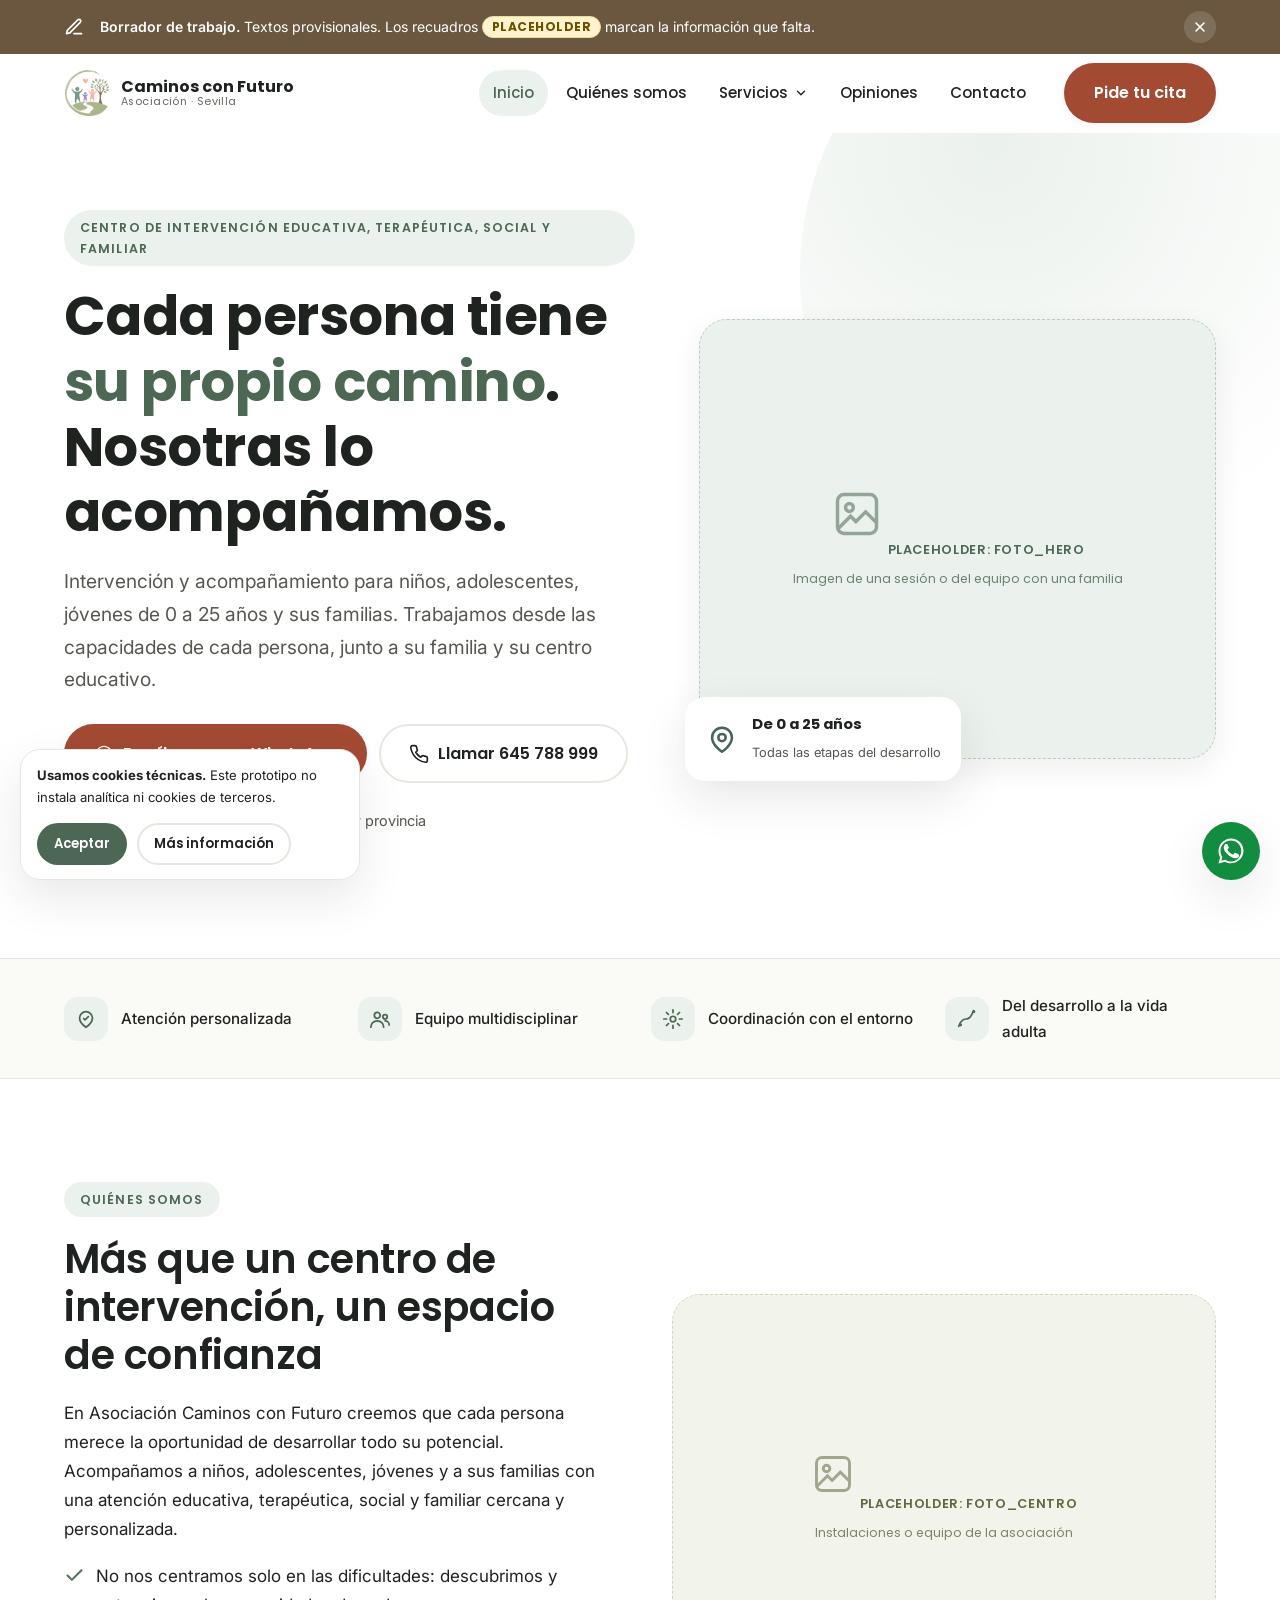
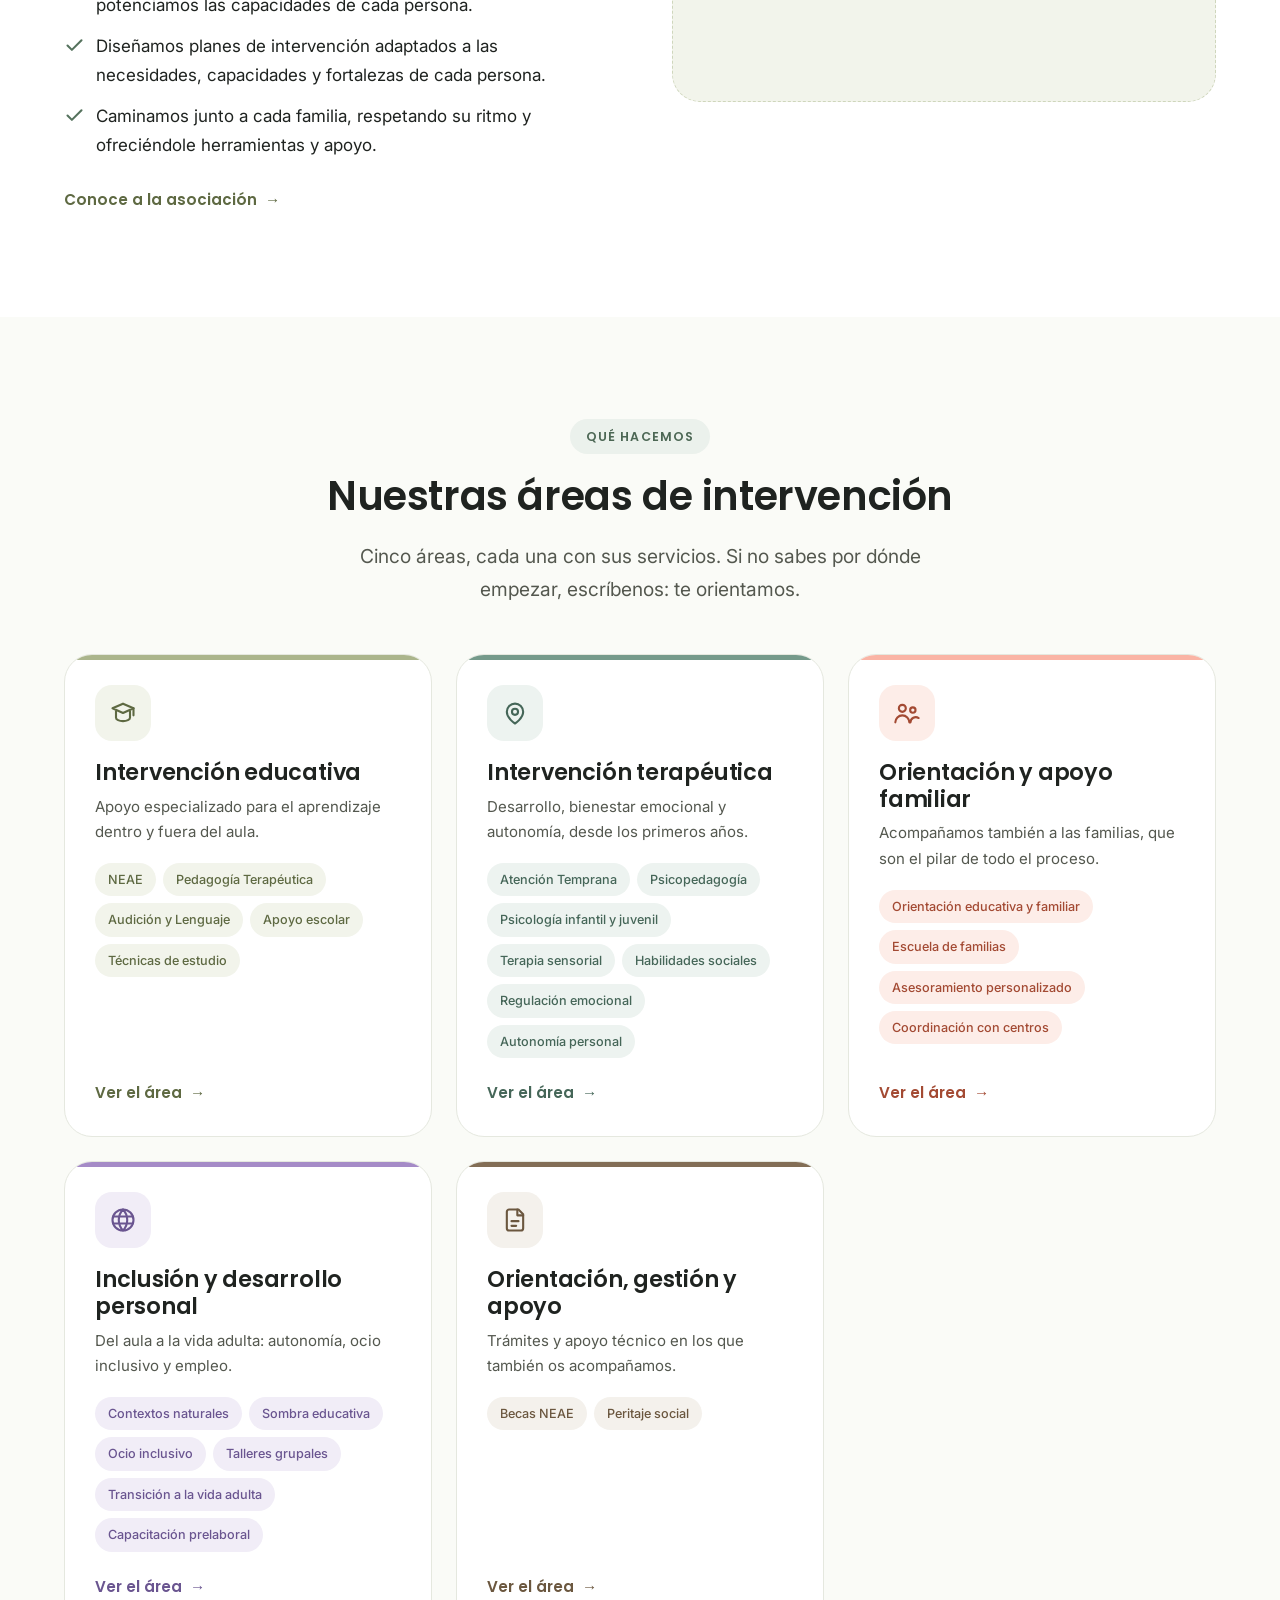
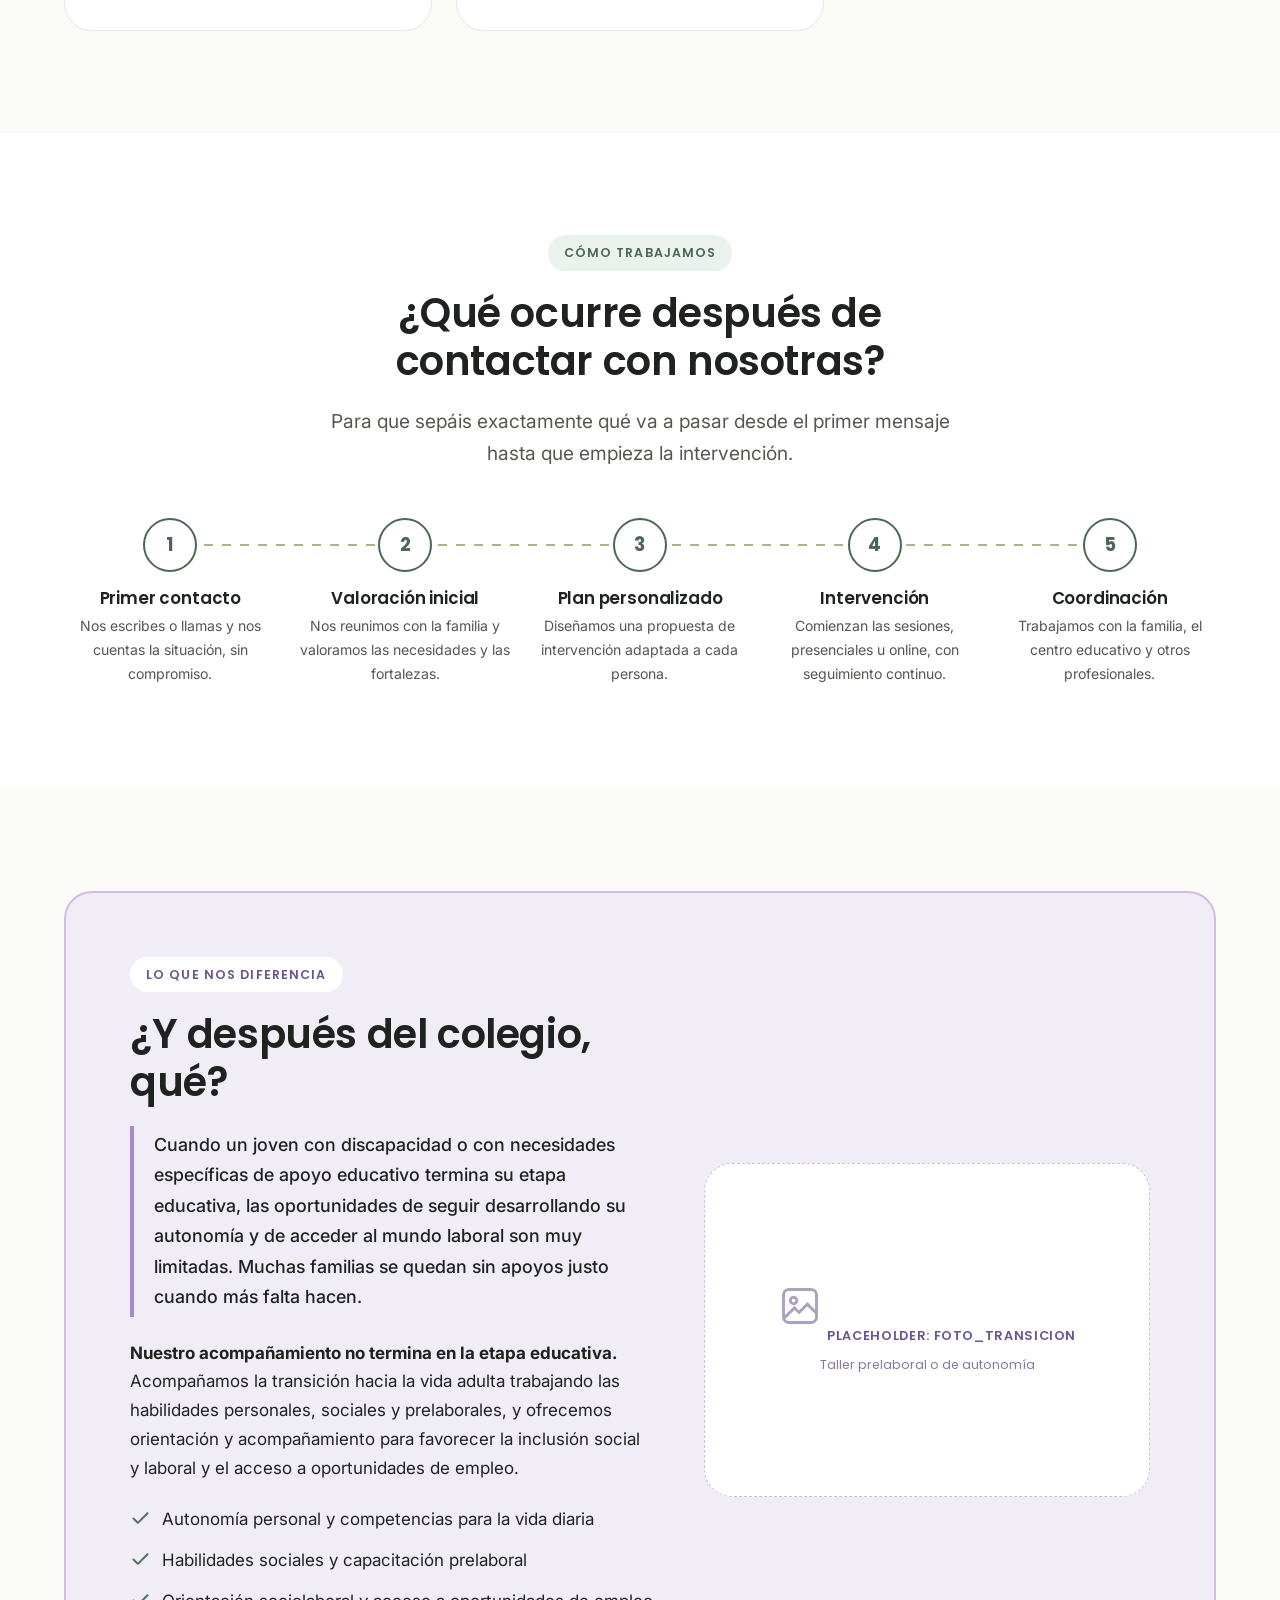
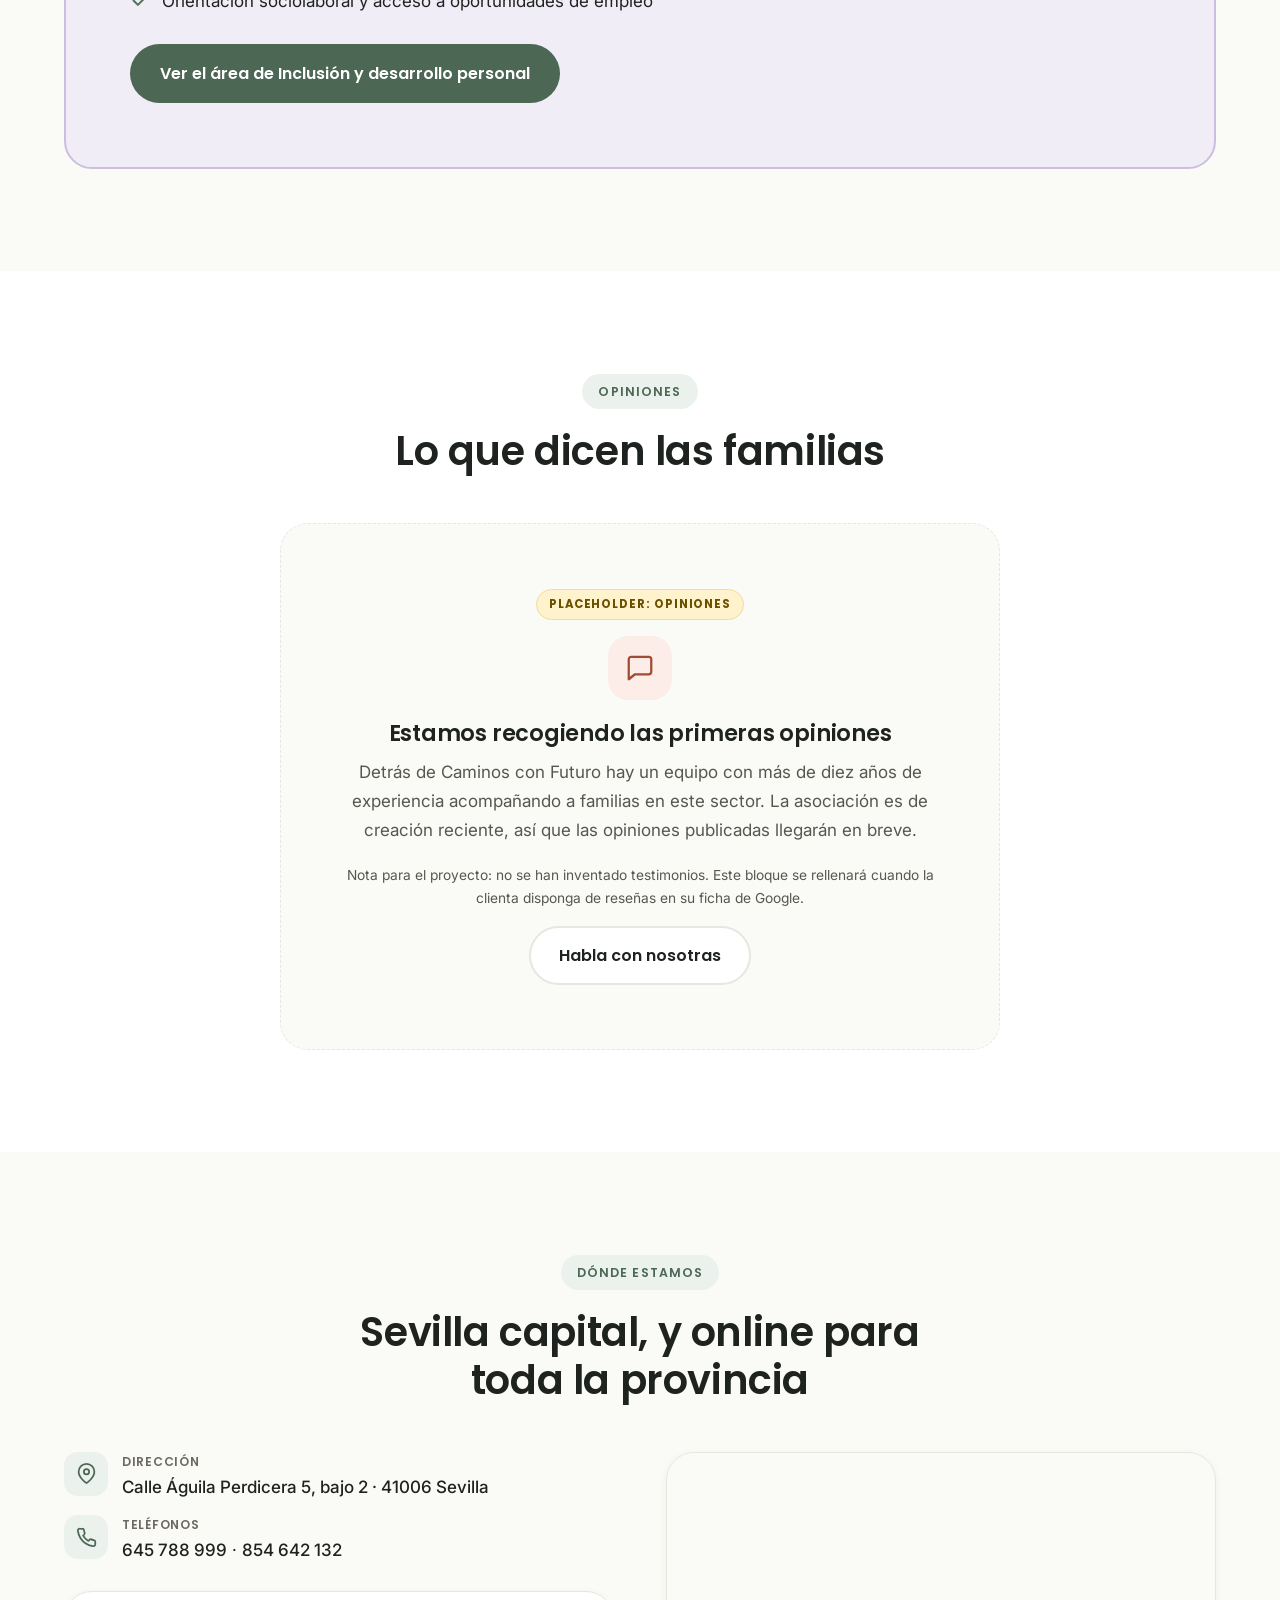
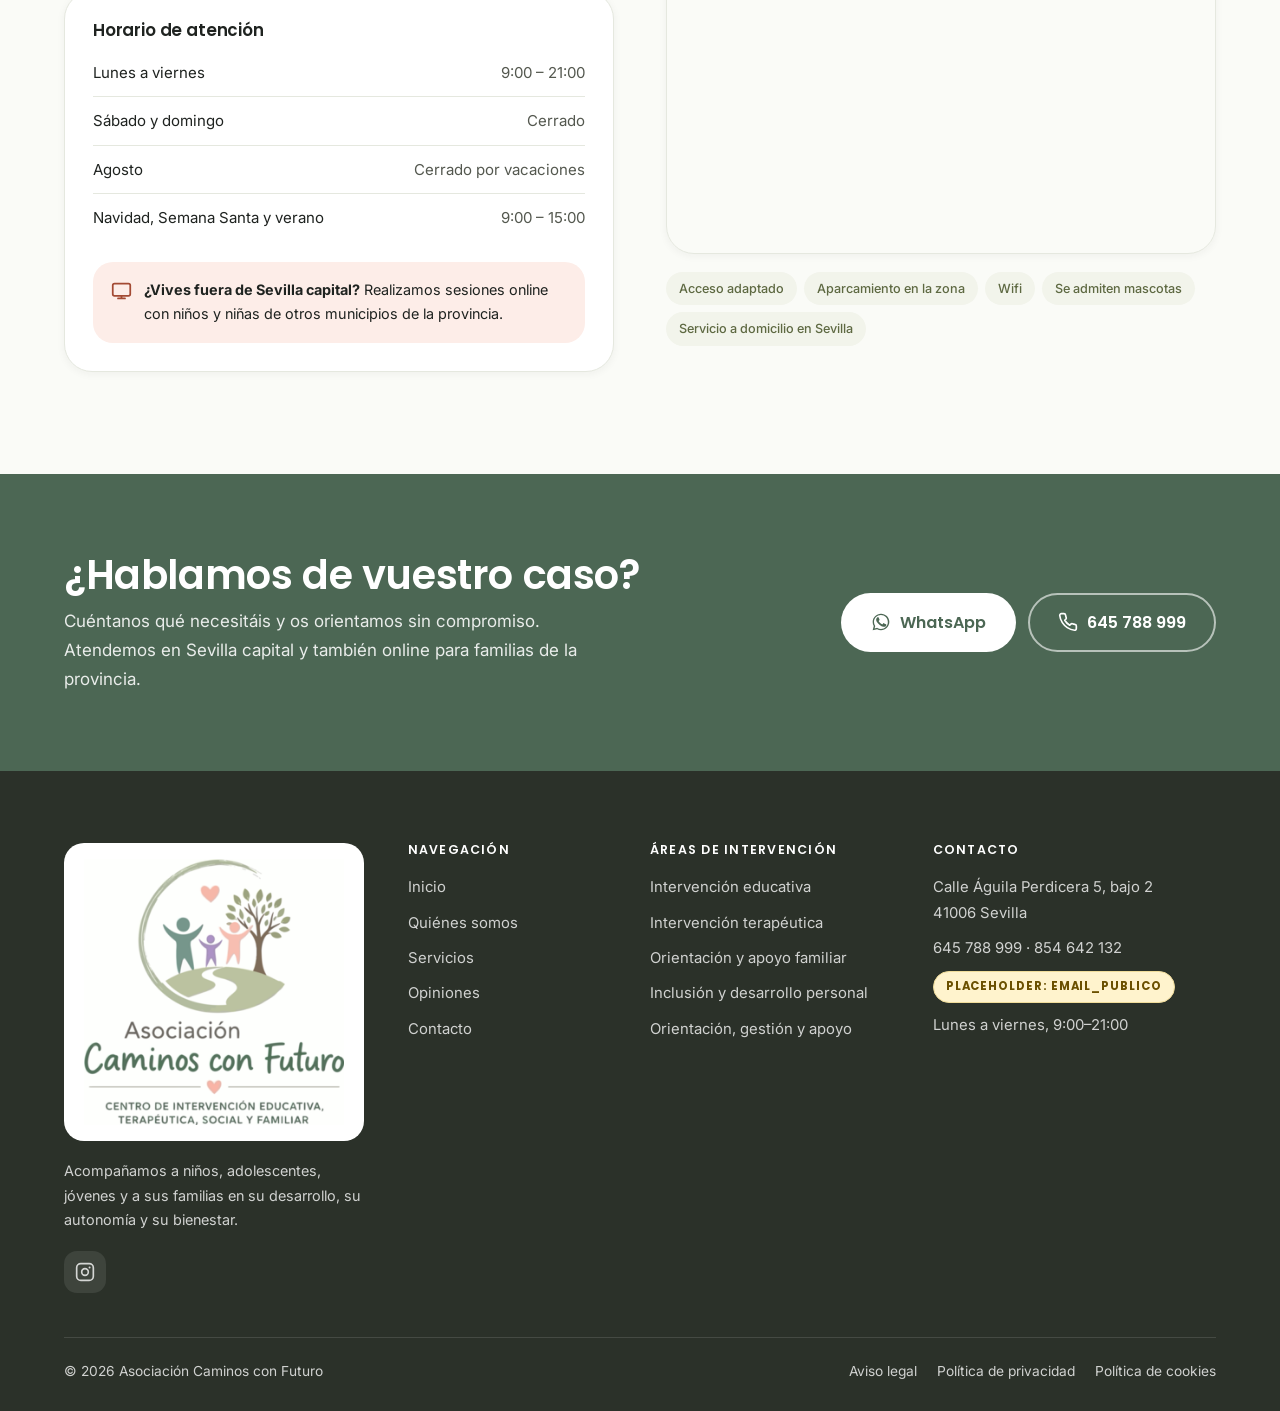
==== commit d5c48847: "Inicio: definicion, franja de confianza, pasos y opiniones" ====
--- a/index.html
+++ b/index.html
@@ -3,9 +3,9 @@
 <head>
 <meta charset="utf-8">
 <meta name="viewport" content="width=device-width, initial-scale=1">
-<title>Centro psicopedagógico en Sevilla | Asociación Caminos con Futuro</title>
+<title>Asociación Caminos con Futuro | Intervención educativa y terapéutica en Sevilla</title>
 <meta name="description" content="Centro de intervención educativa, terapéutica, social y familiar en Sevilla para niños, adolescentes y jóvenes de 0 a 25 años y sus familias. Atención psicopedagógica, atención temprana y transición a la vida adulta. Presencial y online.">
-<meta property="og:title" content="Centro psicopedagógico en Sevilla | Asociación Caminos con Futuro">
+<meta property="og:title" content="Asociación Caminos con Futuro | Intervención educativa y terapéutica en Sevilla">
 <meta property="og:description" content="Acompañamos a niños, adolescentes, jóvenes y a sus familias en su desarrollo, autonomía y bienestar. Sevilla, presencial y online.">
 <meta property="og:type" content="website">
 <meta property="og:locale" content="es_ES">
@@ -22,7 +22,7 @@
   "@context":"https://schema.org",
   "@type":"NGO",
   "name":"Asociación Caminos con Futuro",
-  "description":"Centro psicopedagógico y de intervención educativa en Sevilla.",
+  "description":"Centro de intervención educativa, terapéutica, social y familiar en Sevilla.",
   "address":{"@type":"PostalAddress","streetAddress":"Calle Águila Perdicera 5, bajo 2","postalCode":"41006","addressLocality":"Sevilla","addressRegion":"Sevilla","addressCountry":"ES"},
   "telephone":["+34645788999","+34854642132"],
   "areaServed":["Sevilla","Provincia de Sevilla"],
@@ -42,10 +42,10 @@
     <div class="contenedor">
       <div class="hero__grid">
         <div>
-          <span class="eyebrow">Centro psicopedagógico en Sevilla · Presencial y online</span>
+          <span class="eyebrow">Centro de intervención educativa, terapéutica, social y familiar</span>
           <!-- COPY PROVISIONAL -->
           <h1>Cada persona tiene <em>su propio camino</em>. Nosotras lo acompañamos.</h1>
-          <p class="lead">Intervención educativa, terapéutica, social y familiar para niños, adolescentes y jóvenes de 0 a 25 años. Trabajamos desde las capacidades de cada persona, junto a su familia y su centro educativo.</p>
+          <p class="lead">Intervención y acompañamiento para niños, adolescentes, jóvenes de 0 a 25 años y sus familias. Trabajamos desde las capacidades de cada persona, junto a su familia y su centro educativo.</p>
           <div class="hero__botones">
             <a class="btn btn--primario" href="https://wa.me/34645788999?text=Hola%2C%20me%20gustar%C3%ADa%20informarme%20sobre%20vuestros%20servicios" target="_blank" rel="noopener">
               <svg viewBox="0 0 24 24" fill="currentColor" aria-hidden="true"><path d="M12 2C6.5 2 2 6.5 2 12c0 1.8.5 3.4 1.3 4.9L2 22l5.3-1.4c1.4.8 3 1.2 4.7 1.2 5.5 0 10-4.5 10-10S17.5 2 12 2zm0 18.3c-1.6 0-3-.4-4.3-1.2l-.3-.2-3.1.8.8-3-.2-.3c-.8-1.3-1.3-2.9-1.3-4.5 0-4.6 3.7-8.3 8.3-8.3s8.3 3.7 8.3 8.3-3.7 8.4-8.2 8.4z"/><path d="M17.5 14.4c-.3-.2-1.7-.9-2-1-.3-.1-.5-.2-.7.1s-.7 1-.9 1.2c-.2.2-.3.2-.6.1-1.7-.9-2.9-1.6-4-3.6-.3-.5.3-.5.9-1.6.1-.2 0-.4 0-.5s-.7-1.6-.9-2.2c-.2-.6-.5-.5-.7-.5h-.6c-.2 0-.5.1-.8.4-.3.3-1 1-1 2.5s1.1 2.9 1.2 3.1c.1.2 2.1 3.3 5.2 4.6 1.9.8 2.7.9 3.6.8.6-.1 1.7-.7 2-1.4.2-.7.2-1.2.2-1.4-.1-.2-.3-.3-.6-.4z"/></svg>
@@ -85,8 +85,8 @@
       <ul>
         <li><span class="ico" aria-hidden="true"><svg viewBox="0 0 24 24" fill="none" stroke="currentColor" stroke-width="1.9" stroke-linecap="round" stroke-linejoin="round"><path d="M12 21s-7-4.4-7-10a7 7 0 0 1 14 0c0 5.6-7 10-7 10z"/><path d="M9.5 11.5 11 13l3.5-3.5"/></svg></span> Atención personalizada</li>
         <li><span class="ico" aria-hidden="true"><svg viewBox="0 0 24 24" fill="none" stroke="currentColor" stroke-width="1.9" stroke-linecap="round" stroke-linejoin="round"><circle cx="9" cy="8" r="3.2"/><path d="M2 21a7 7 0 0 1 14 0"/><circle cx="17.5" cy="9.5" r="2.4"/><path d="M17.5 14a4.5 4.5 0 0 1 4.5 4.5"/></svg></span> Equipo multidisciplinar</li>
-        <li><span class="ico" aria-hidden="true"><svg viewBox="0 0 24 24" fill="none" stroke="currentColor" stroke-width="1.9" stroke-linecap="round" stroke-linejoin="round"><path d="m3 8 9-4 9 4-9 4z"/><path d="M6 10.5V16c0 1.7 2.7 3 6 3s6-1.3 6-3v-5.5"/></svg></span> Coordinación con el colegio</li>
-        <li><span class="ico" aria-hidden="true"><svg viewBox="0 0 24 24" fill="none" stroke="currentColor" stroke-width="1.9" stroke-linecap="round" stroke-linejoin="round"><rect x="2" y="4" width="20" height="14" rx="2"/><path d="M8 21h8M12 18v3"/></svg></span> Presencial y online</li>
+        <li><span class="ico" aria-hidden="true"><svg viewBox="0 0 24 24" fill="none" stroke="currentColor" stroke-width="1.9" stroke-linecap="round" stroke-linejoin="round"><circle cx="12" cy="12" r="3"/><path d="M12 2v3M12 19v3M2 12h3M19 12h3M4.9 4.9l2.1 2.1M17 17l2.1 2.1M19.1 4.9 17 7M7 17l-2.1 2.1"/></svg></span> Coordinación con el entorno</li>
+        <li><span class="ico" aria-hidden="true"><svg viewBox="0 0 24 24" fill="none" stroke="currentColor" stroke-width="1.9" stroke-linecap="round" stroke-linejoin="round"><path d="M3 20c2-6 5-8 8-8s6-3 8-9"/><circle cx="5" cy="18.5" r="1.6" fill="currentColor" stroke="none"/><circle cx="19.5" cy="4" r="1.6" fill="currentColor" stroke="none"/></svg></span> Del desarrollo a la vida adulta</li>
       </ul>
     </div>
   </section>
@@ -169,8 +169,8 @@
 
         <a class="area-card area--otros reveal" href="servicios-otros-servicios.html">
           <span class="area-card__ico" aria-hidden="true"><svg viewBox="0 0 24 24" fill="none" stroke="currentColor" stroke-width="1.8" stroke-linecap="round" stroke-linejoin="round"><path d="M14 3v5h5"/><path d="M15 3H7a2 2 0 0 0-2 2v14a2 2 0 0 0 2 2h10a2 2 0 0 0 2-2V7z"/><path d="M9 13h6M9 17h4"/></svg></span>
-          <h3>Otros servicios</h3>
-          <p>Gestiones y trámites en los que también os acompañamos.</p>
+          <h3>Orientación, gestión y apoyo</h3>
+          <p>Trámites y apoyo técnico en los que también os acompañamos.</p>
           <ul class="chips">
             <li>Becas NEAE</li><li>Peritaje social</li>
           </ul>
@@ -185,8 +185,8 @@
     <div class="contenedor">
       <div class="cab-seccion centrado reveal">
         <span class="eyebrow">Cómo trabajamos</span>
-        <h2>¿Y esto cómo empieza?</h2>
-        <p class="lead">Para que sepas exactamente qué va a pasar desde el primer mensaje.</p>
+        <h2>¿Qué ocurre después de contactar con nosotras?</h2>
+        <p class="lead">Para que sepáis exactamente qué va a pasar desde el primer mensaje hasta que empieza la intervención.</p>
       </div>
       <div class="pasos reveal">
         <div class="paso"><div class="paso__num" aria-hidden="true"></div><h3>Primer contacto</h3><p>Nos escribes o llamas y nos cuentas la situación, sin compromiso.</p></div>
@@ -237,8 +237,8 @@
       <div class="vacio reveal">
         <span class="etiqueta-ph">PLACEHOLDER: OPINIONES</span>
         <div class="vacio__ico" aria-hidden="true"><svg viewBox="0 0 24 24" fill="none" stroke="currentColor" stroke-width="1.8" stroke-linecap="round" stroke-linejoin="round"><path d="M21 15a2 2 0 0 1-2 2H8l-5 4V5a2 2 0 0 1 2-2h14a2 2 0 0 1 2 2z"/></svg></div>
-        <h3>Somos una asociación joven</h3>
-        <p class="muted">Abrimos en 2026 y todavía estamos recogiendo las primeras opiniones. Muy pronto podrás leer aquí las experiencias de las familias que nos acompañan.</p>
+        <h3>Estamos recogiendo las primeras opiniones</h3>
+        <p class="muted">Detrás de Caminos con Futuro hay un equipo con más de diez años de experiencia acompañando a familias en este sector. La asociación es de creación reciente, así que las opiniones publicadas llegarán en breve.</p>
         <p class="muted" style="font-size:.86rem">Nota para el proyecto: no se han inventado testimonios. Este bloque se rellenará cuando la clienta disponga de reseñas en su ficha de Google.</p>
         <a class="btn btn--secundario" href="contacto.html">Habla con nosotras</a>
       </div>
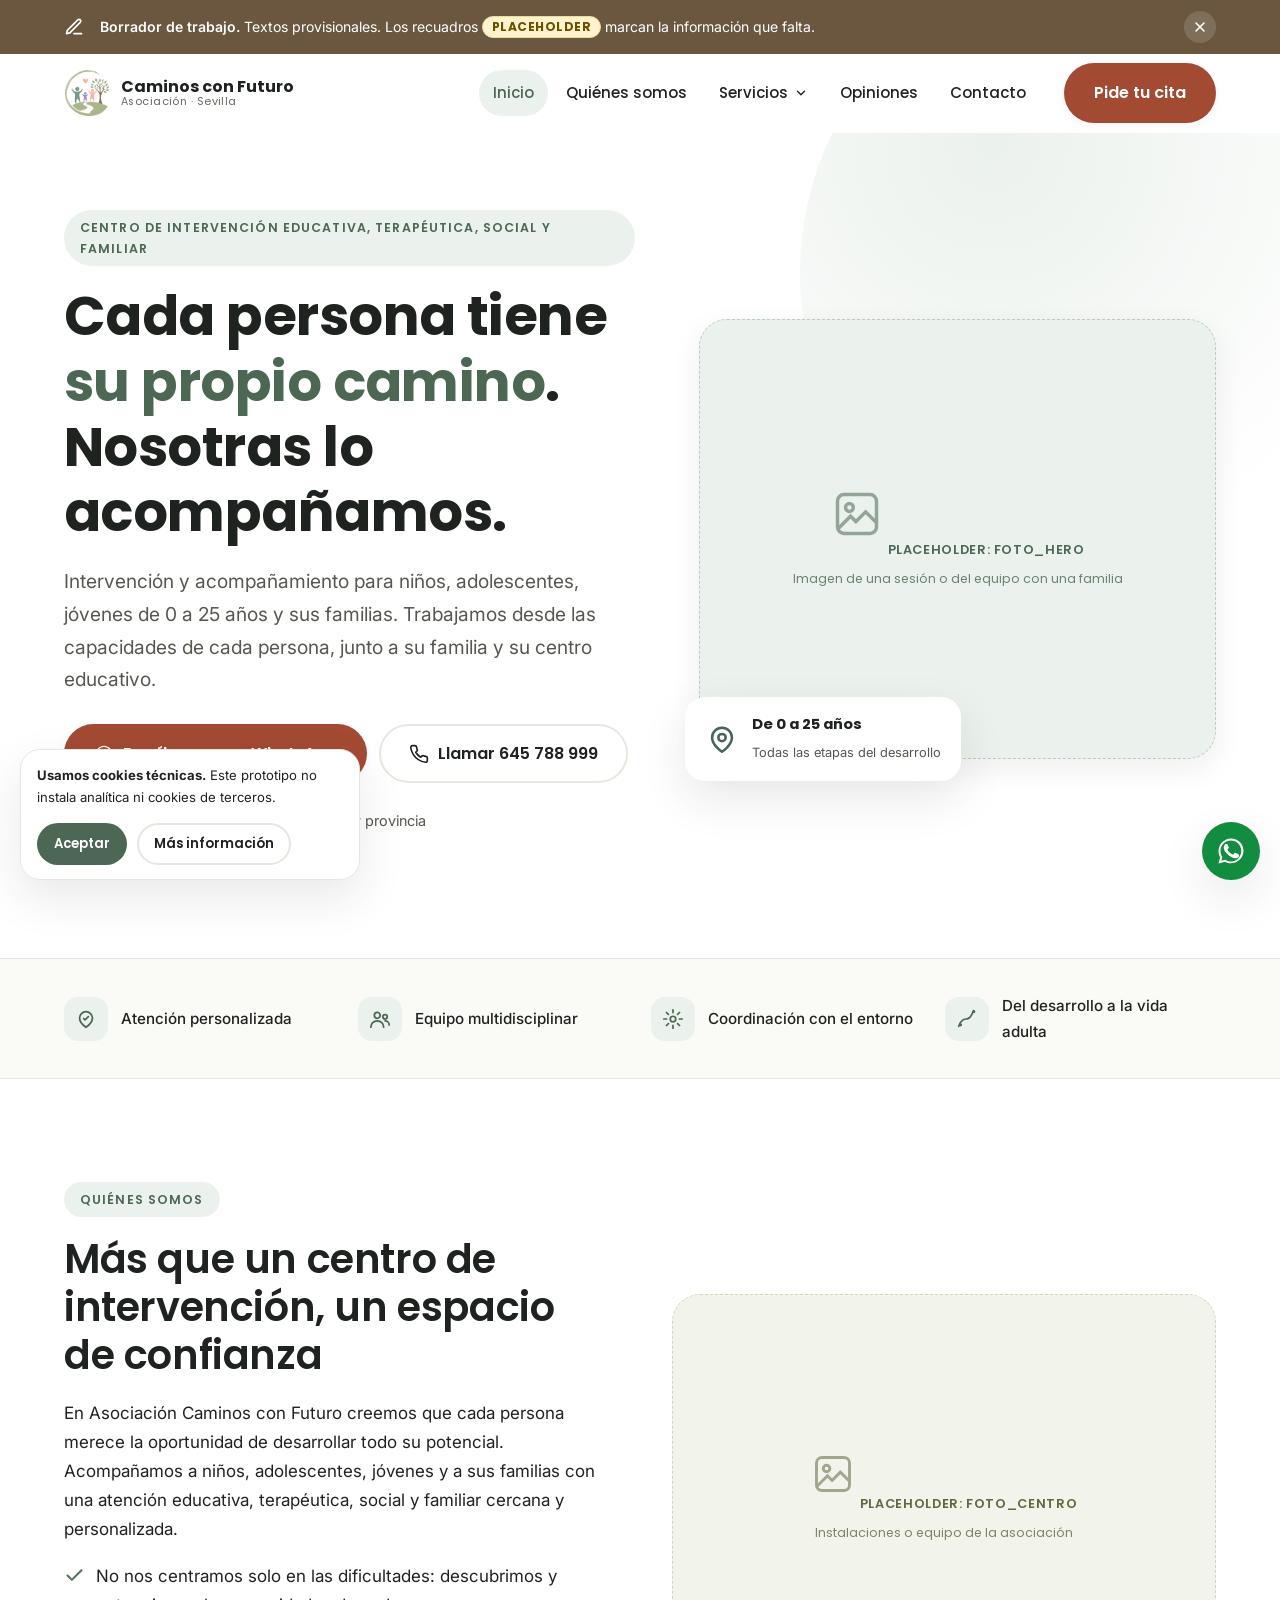
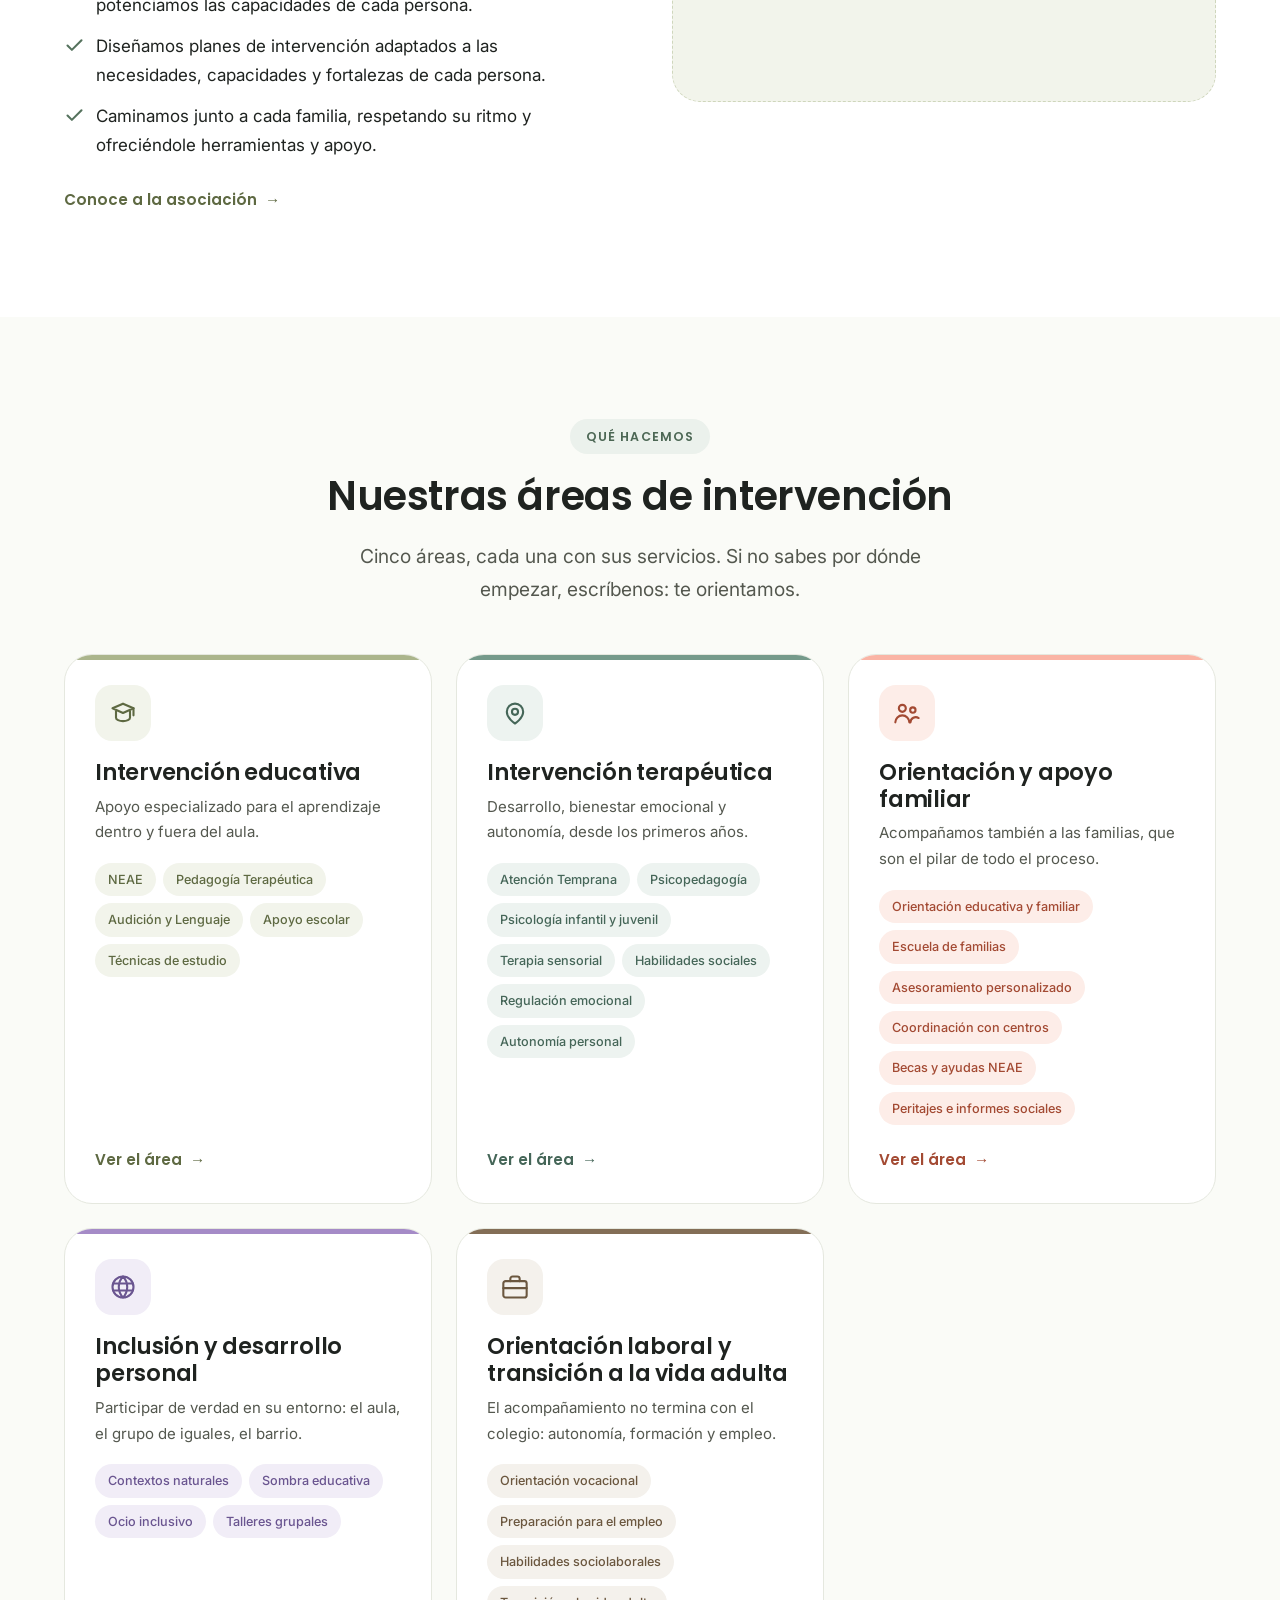
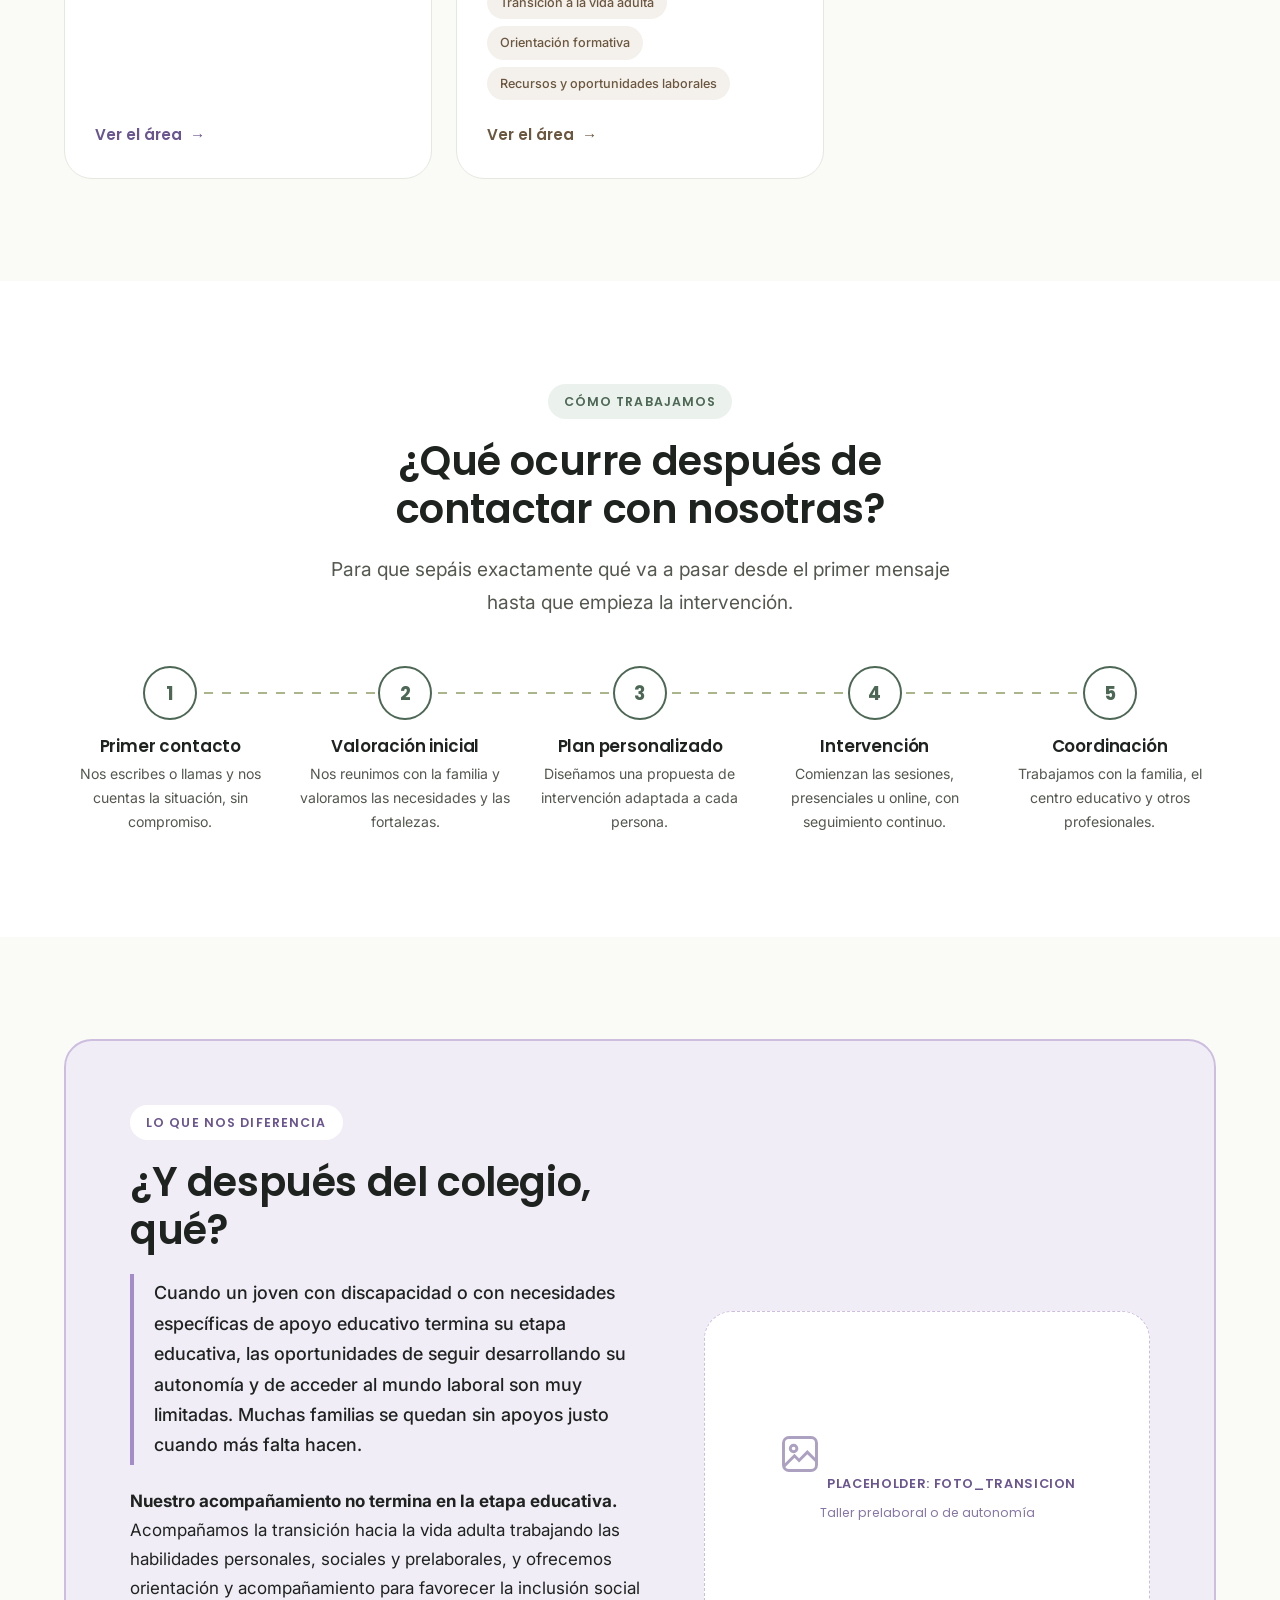
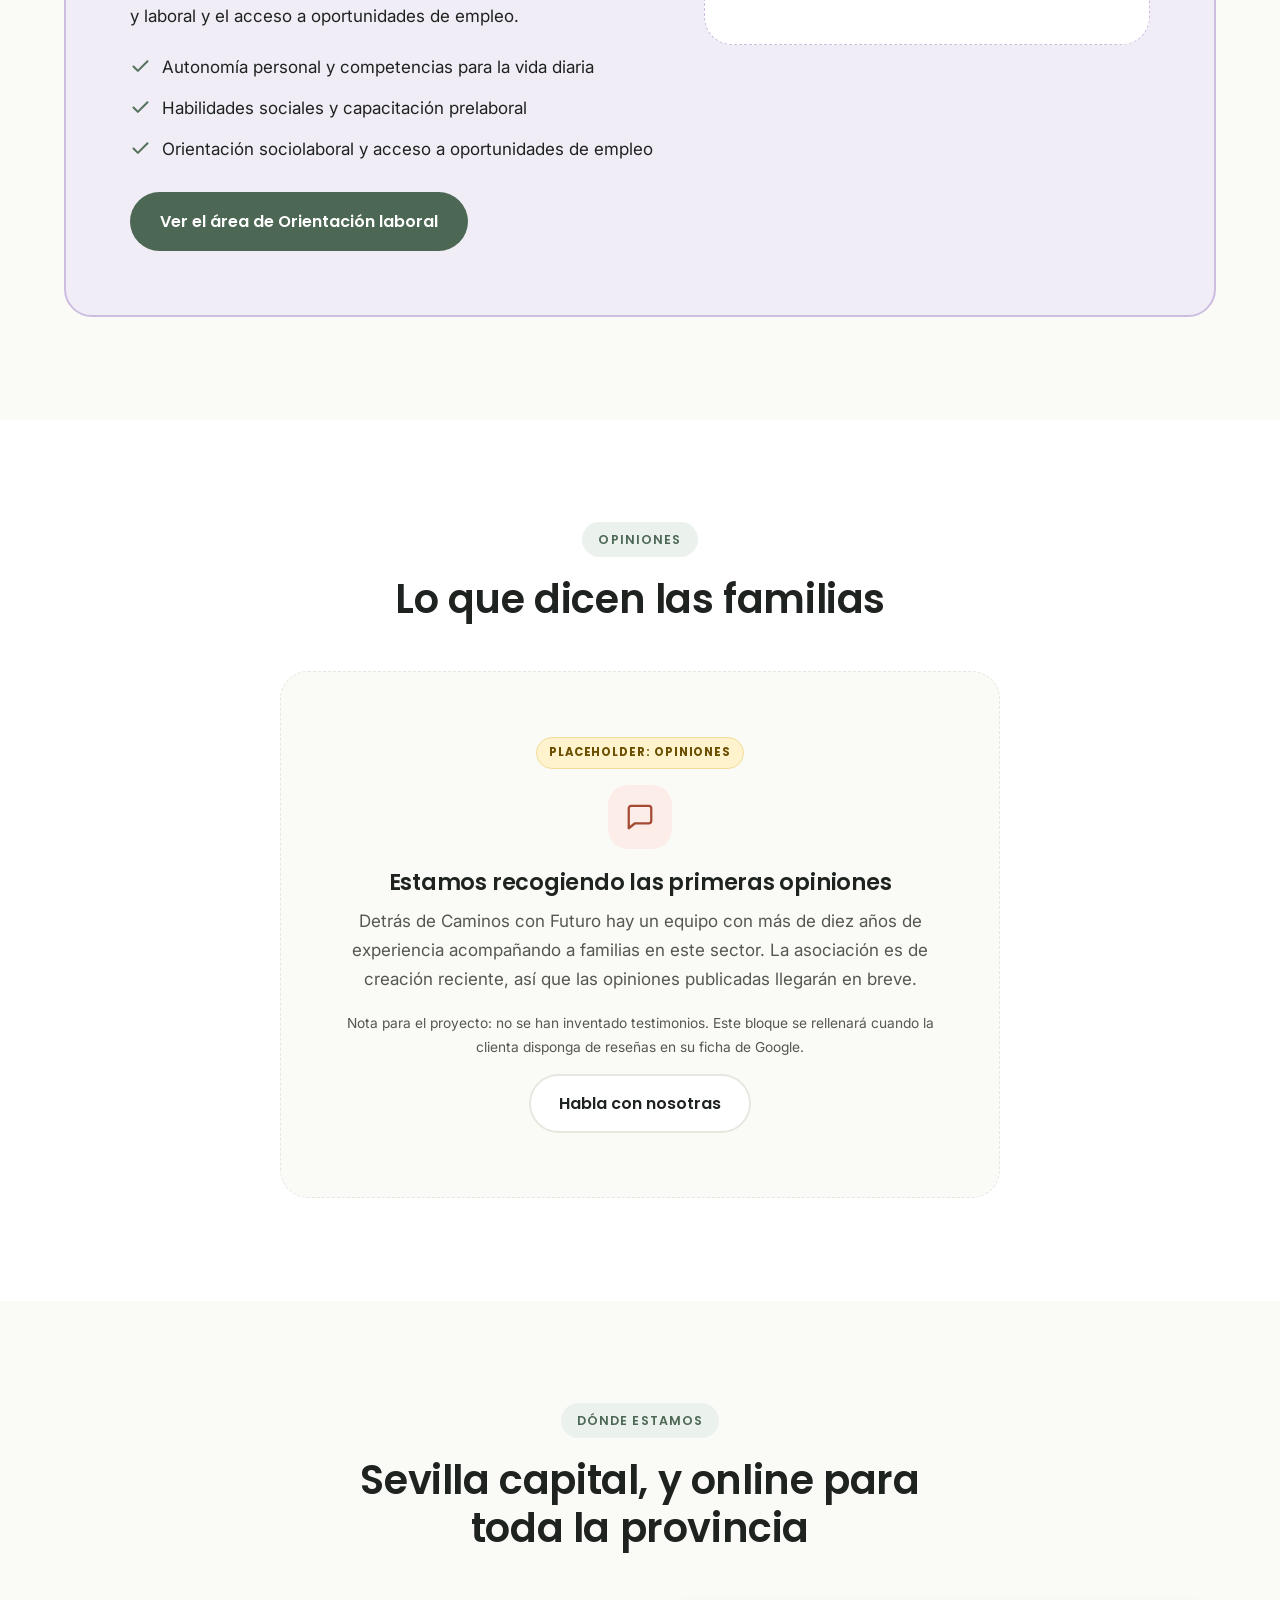
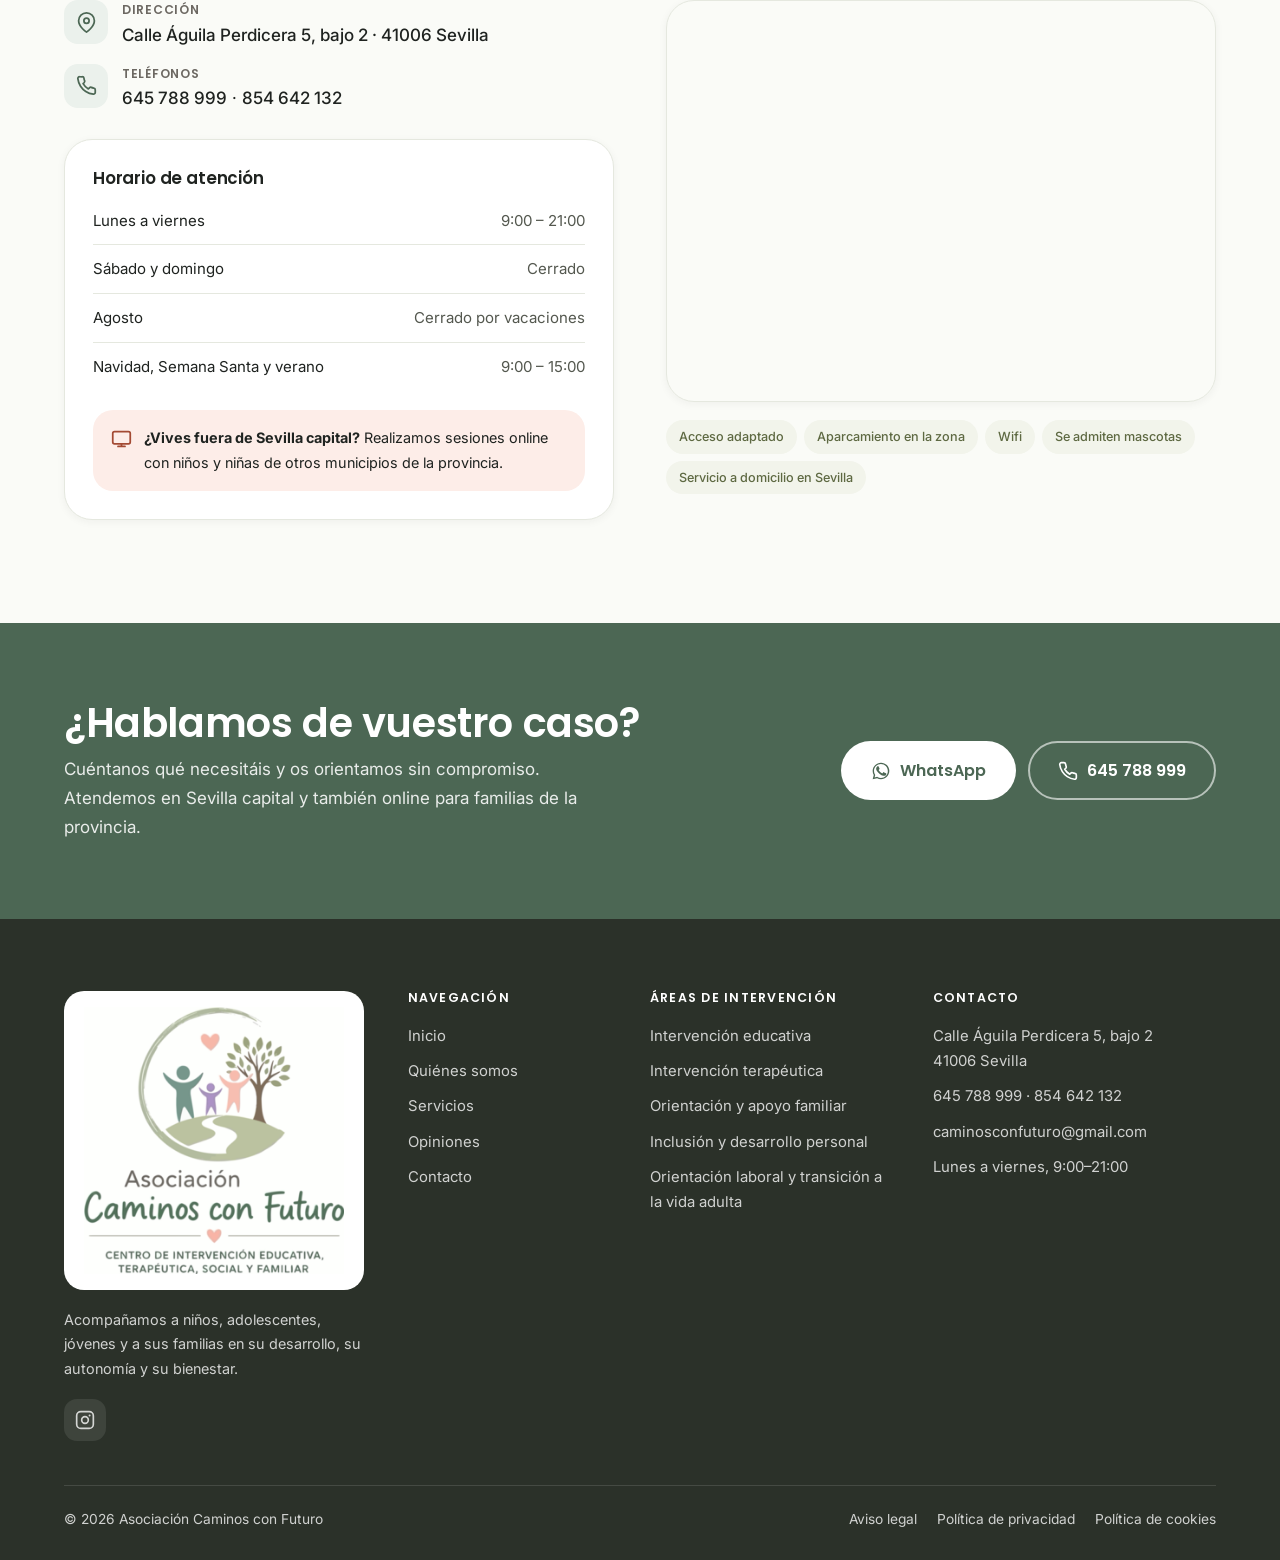
==== commit e90aaf66: "Home: reorganizar las tarjetas de áreas 3, 4 y 5" ====
--- a/index.html
+++ b/index.html
@@ -152,7 +152,7 @@
           <h3>Orientación y apoyo familiar</h3>
           <p>Acompañamos también a las familias, que son el pilar de todo el proceso.</p>
           <ul class="chips">
-            <li>Orientación educativa y familiar</li><li>Escuela de familias</li><li>Asesoramiento personalizado</li><li>Coordinación con centros</li>
+            <li>Orientación educativa y familiar</li><li>Escuela de familias</li><li>Asesoramiento personalizado</li><li>Coordinación con centros</li><li>Becas y ayudas NEAE</li><li>Peritajes e informes sociales</li>
           </ul>
           <span class="enlace-flecha">Ver el área <span aria-hidden="true">→</span></span>
         </a>
@@ -160,19 +160,19 @@
         <a class="area-card area--inclusion reveal" href="servicios-inclusion-y-desarrollo-personal.html">
           <span class="area-card__ico" aria-hidden="true"><svg viewBox="0 0 24 24" fill="none" stroke="currentColor" stroke-width="1.8" stroke-linecap="round" stroke-linejoin="round"><circle cx="12" cy="12" r="9"/><path d="M12 3a13 13 0 0 0 0 18M12 3a13 13 0 0 1 0 18M3.5 9h17M3.5 15h17"/></svg></span>
           <h3>Inclusión y desarrollo personal</h3>
-          <p>Del aula a la vida adulta: autonomía, ocio inclusivo y empleo.</p>
-          <ul class="chips">
-            <li>Contextos naturales</li><li>Sombra educativa</li><li>Ocio inclusivo</li><li>Talleres grupales</li><li>Transición a la vida adulta</li><li>Capacitación prelaboral</li>
-          </ul>
-          <span class="enlace-flecha">Ver el área <span aria-hidden="true">→</span></span>
-        </a>
-
-        <a class="area-card area--otros reveal" href="servicios-otros-servicios.html">
-          <span class="area-card__ico" aria-hidden="true"><svg viewBox="0 0 24 24" fill="none" stroke="currentColor" stroke-width="1.8" stroke-linecap="round" stroke-linejoin="round"><path d="M14 3v5h5"/><path d="M15 3H7a2 2 0 0 0-2 2v14a2 2 0 0 0 2 2h10a2 2 0 0 0 2-2V7z"/><path d="M9 13h6M9 17h4"/></svg></span>
-          <h3>Orientación, gestión y apoyo</h3>
-          <p>Trámites y apoyo técnico en los que también os acompañamos.</p>
-          <ul class="chips">
-            <li>Becas NEAE</li><li>Peritaje social</li>
+          <p>Participar de verdad en su entorno: el aula, el grupo de iguales, el barrio.</p>
+          <ul class="chips">
+            <li>Contextos naturales</li><li>Sombra educativa</li><li>Ocio inclusivo</li><li>Talleres grupales</li>
+          </ul>
+          <span class="enlace-flecha">Ver el área <span aria-hidden="true">→</span></span>
+        </a>
+
+        <a class="area-card area--otros reveal" href="servicios-orientacion-laboral.html">
+          <span class="area-card__ico" aria-hidden="true"><svg viewBox="0 0 24 24" fill="none" stroke="currentColor" stroke-width="1.8" stroke-linecap="round" stroke-linejoin="round"><rect x="2" y="7" width="20" height="14" rx="2"/><path d="M8 7V5a2 2 0 0 1 2-2h4a2 2 0 0 1 2 2v2"/><path d="M2 13h20"/></svg></span>
+          <h3>Orientación laboral y transición a la vida adulta</h3>
+          <p>El acompañamiento no termina con el colegio: autonomía, formación y empleo.</p>
+          <ul class="chips">
+            <li>Orientación vocacional</li><li>Preparación para el empleo</li><li>Habilidades sociolaborales</li><li>Transición a la vida adulta</li><li>Orientación formativa</li><li>Recursos y oportunidades laborales</li>
           </ul>
           <span class="enlace-flecha">Ver el área <span aria-hidden="true">→</span></span>
         </a>
@@ -214,7 +214,7 @@
               <li><svg viewBox="0 0 24 24" fill="none" stroke="currentColor" stroke-width="2.4" stroke-linecap="round" stroke-linejoin="round" aria-hidden="true"><path d="M20 6 9 17l-5-5"/></svg> <span>Habilidades sociales y capacitación prelaboral</span></li>
               <li><svg viewBox="0 0 24 24" fill="none" stroke="currentColor" stroke-width="2.4" stroke-linecap="round" stroke-linejoin="round" aria-hidden="true"><path d="M20 6 9 17l-5-5"/></svg> <span>Orientación sociolaboral y acceso a oportunidades de empleo</span></li>
             </ul>
-            <a class="btn btn--verde" href="servicios-inclusion-y-desarrollo-personal.html">Ver el área de Inclusión y desarrollo personal</a>
+            <a class="btn btn--verde" href="servicios-orientacion-laboral.html">Ver el área de Orientación laboral</a>
           </div>
           <div class="marco-foto">
             <div>
--- a/assets/styles.css
+++ b/assets/styles.css
@@ -579,8 +579,14 @@
 html { overflow-x: hidden; }
 .menu-movil[hidden] { display: none; }
 
-/* 2. El contenido ya no depende del JavaScript para ser visible. */
+/* 2. El contenido ya no depende del JavaScript para ser visible.
+      Visible por defecto; solo se oculta para animar la entrada SI el JS ha
+      arrancado y ha puesto .anima en el <html>. Si el JS falla, se ve todo. */
 .reveal { opacity: 1; transform: none; }
+html.anima .reveal:not(.visible) { opacity: 0; transform: translateY(14px); }
+@media (prefers-reduced-motion: reduce) {
+  html.anima .reveal:not(.visible) { opacity: 1; transform: none; }
+}
 
 /* 3. En móvil, el titular y los botones antes que la imagen. */
 @media (max-width: 1024px) { .hero__media { order: 0; } }
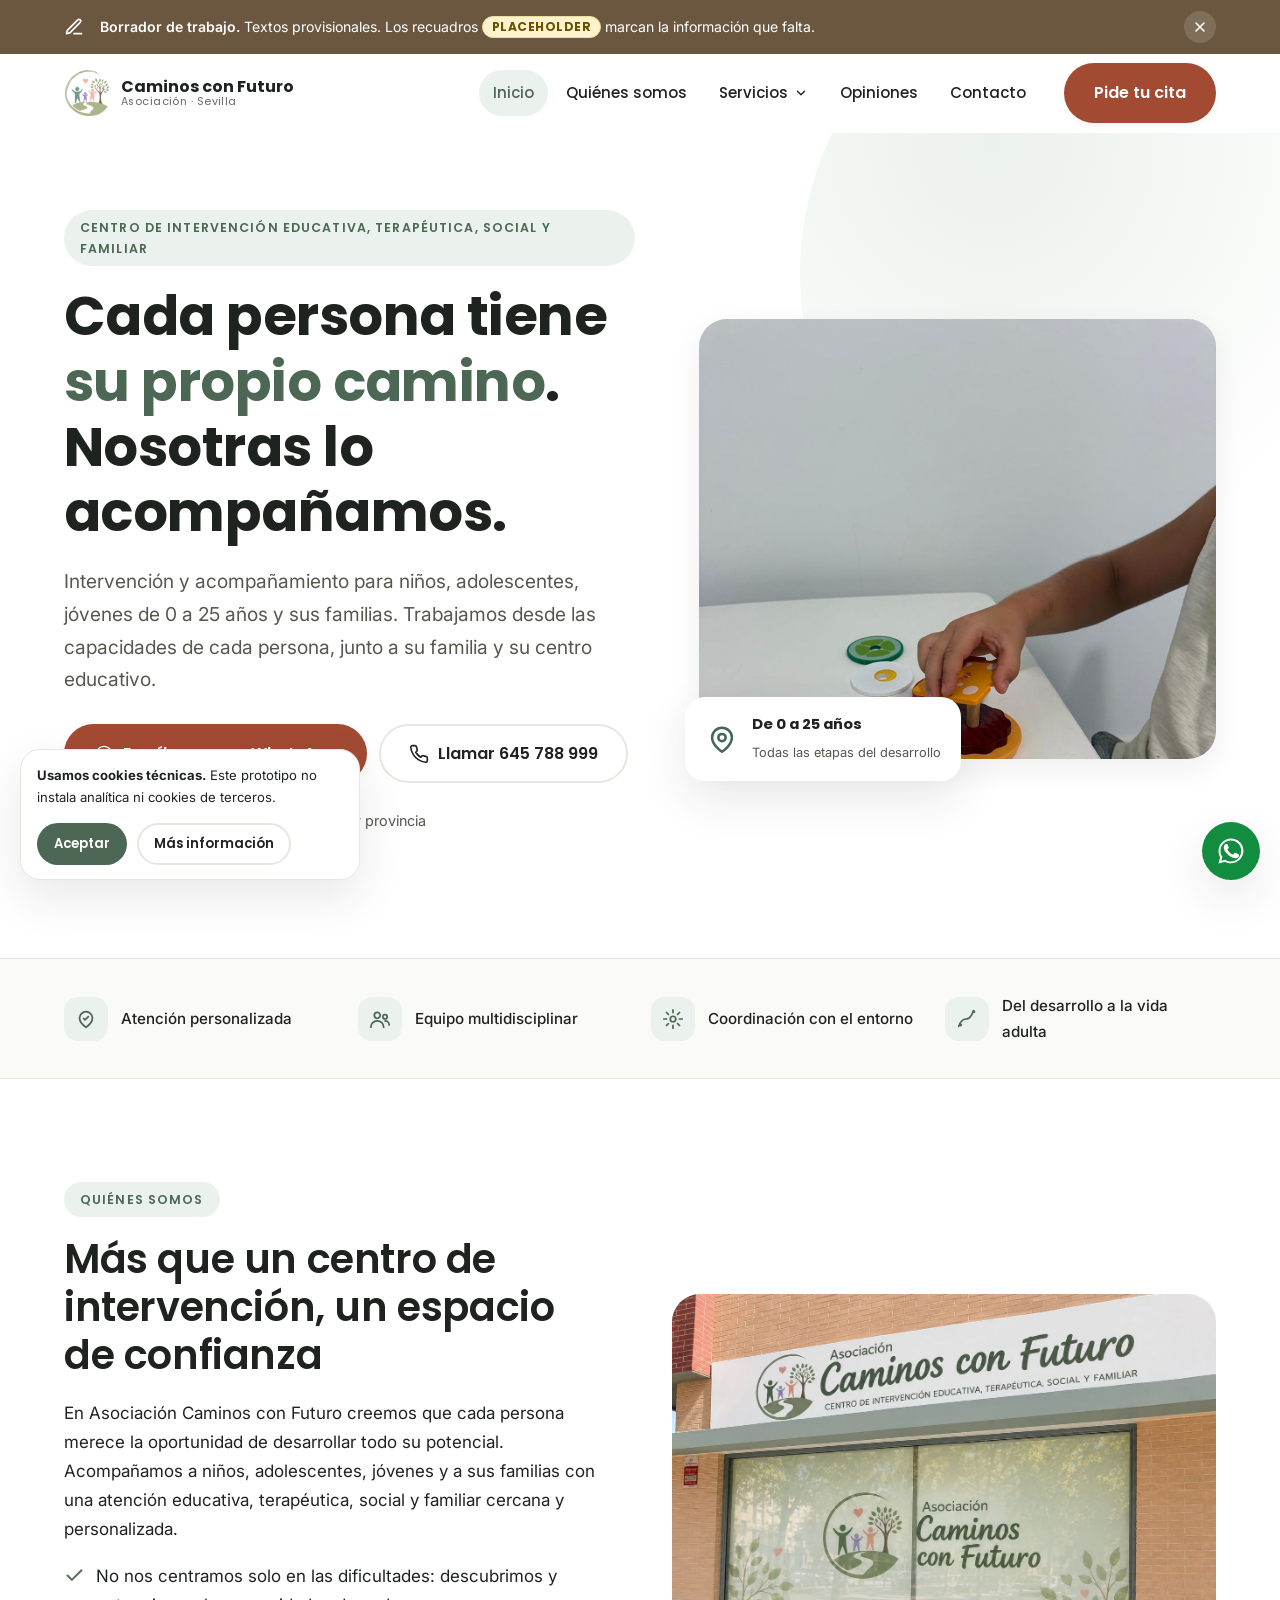
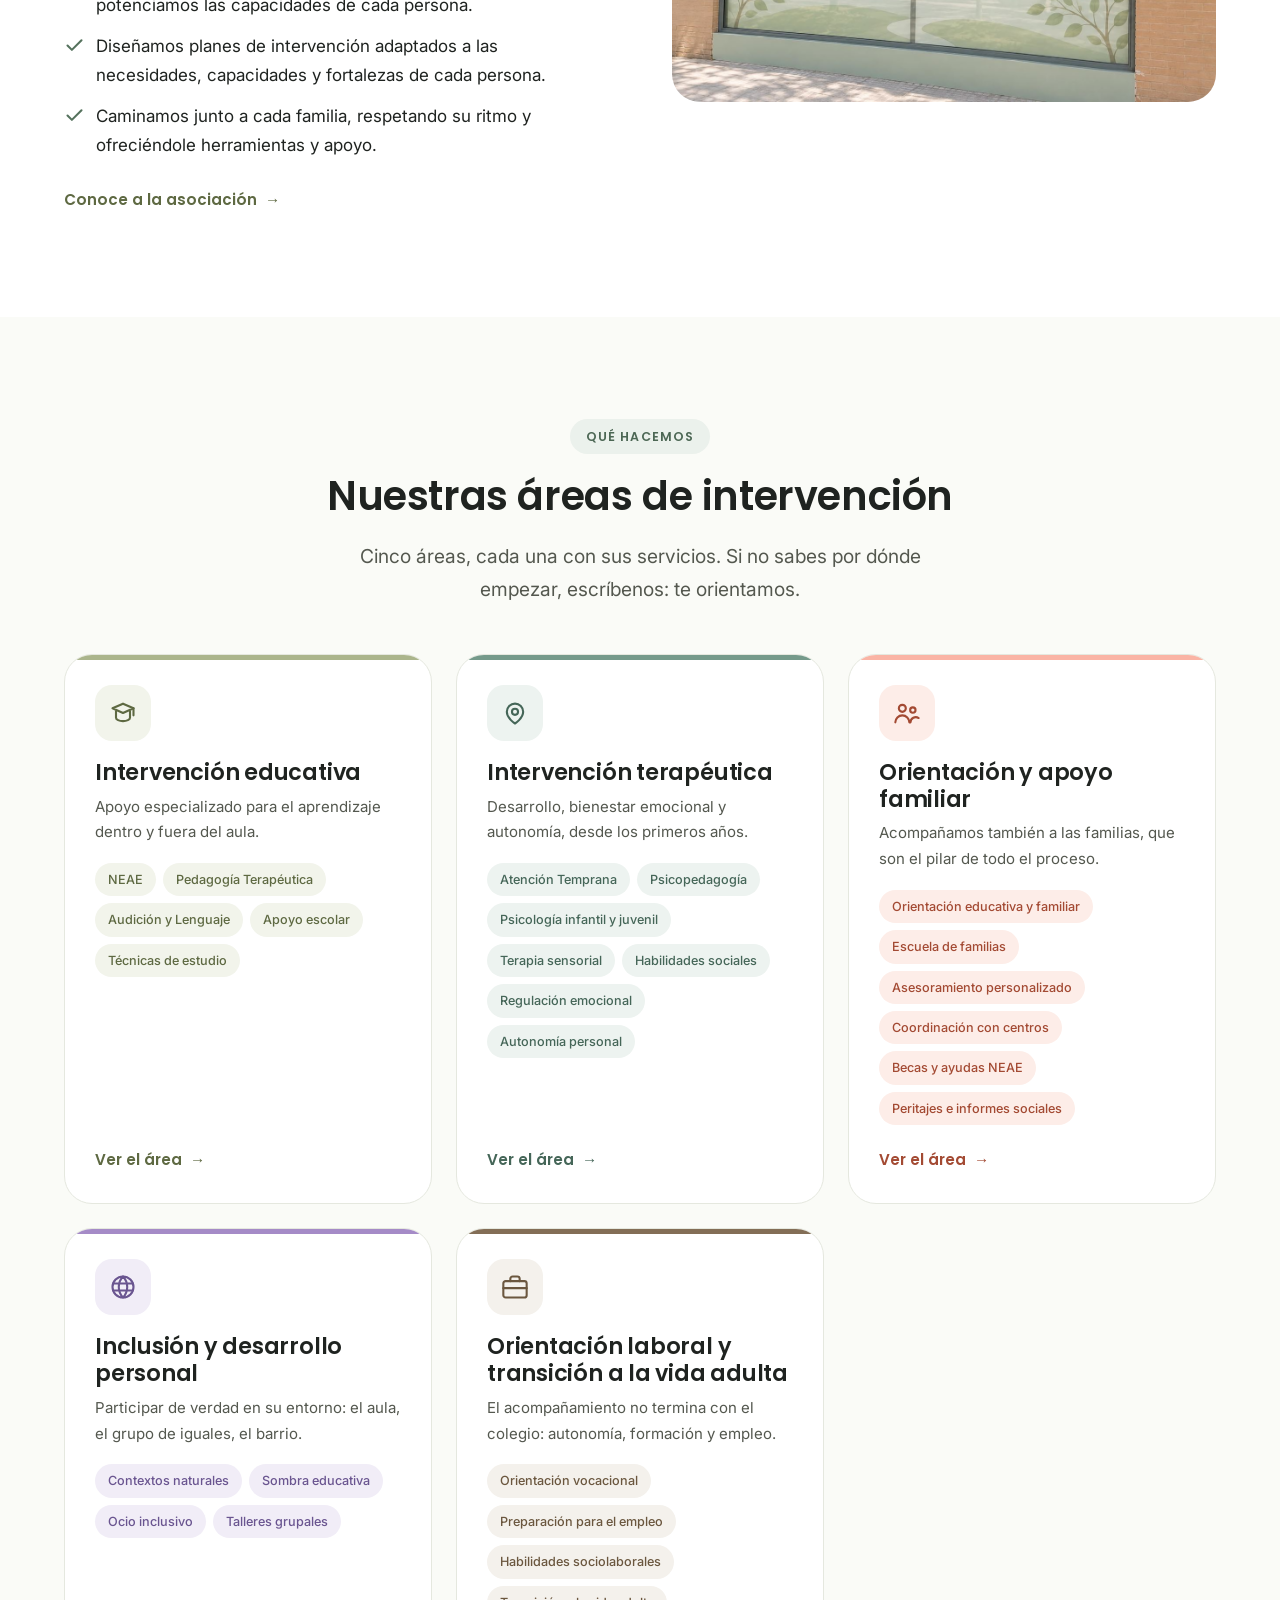
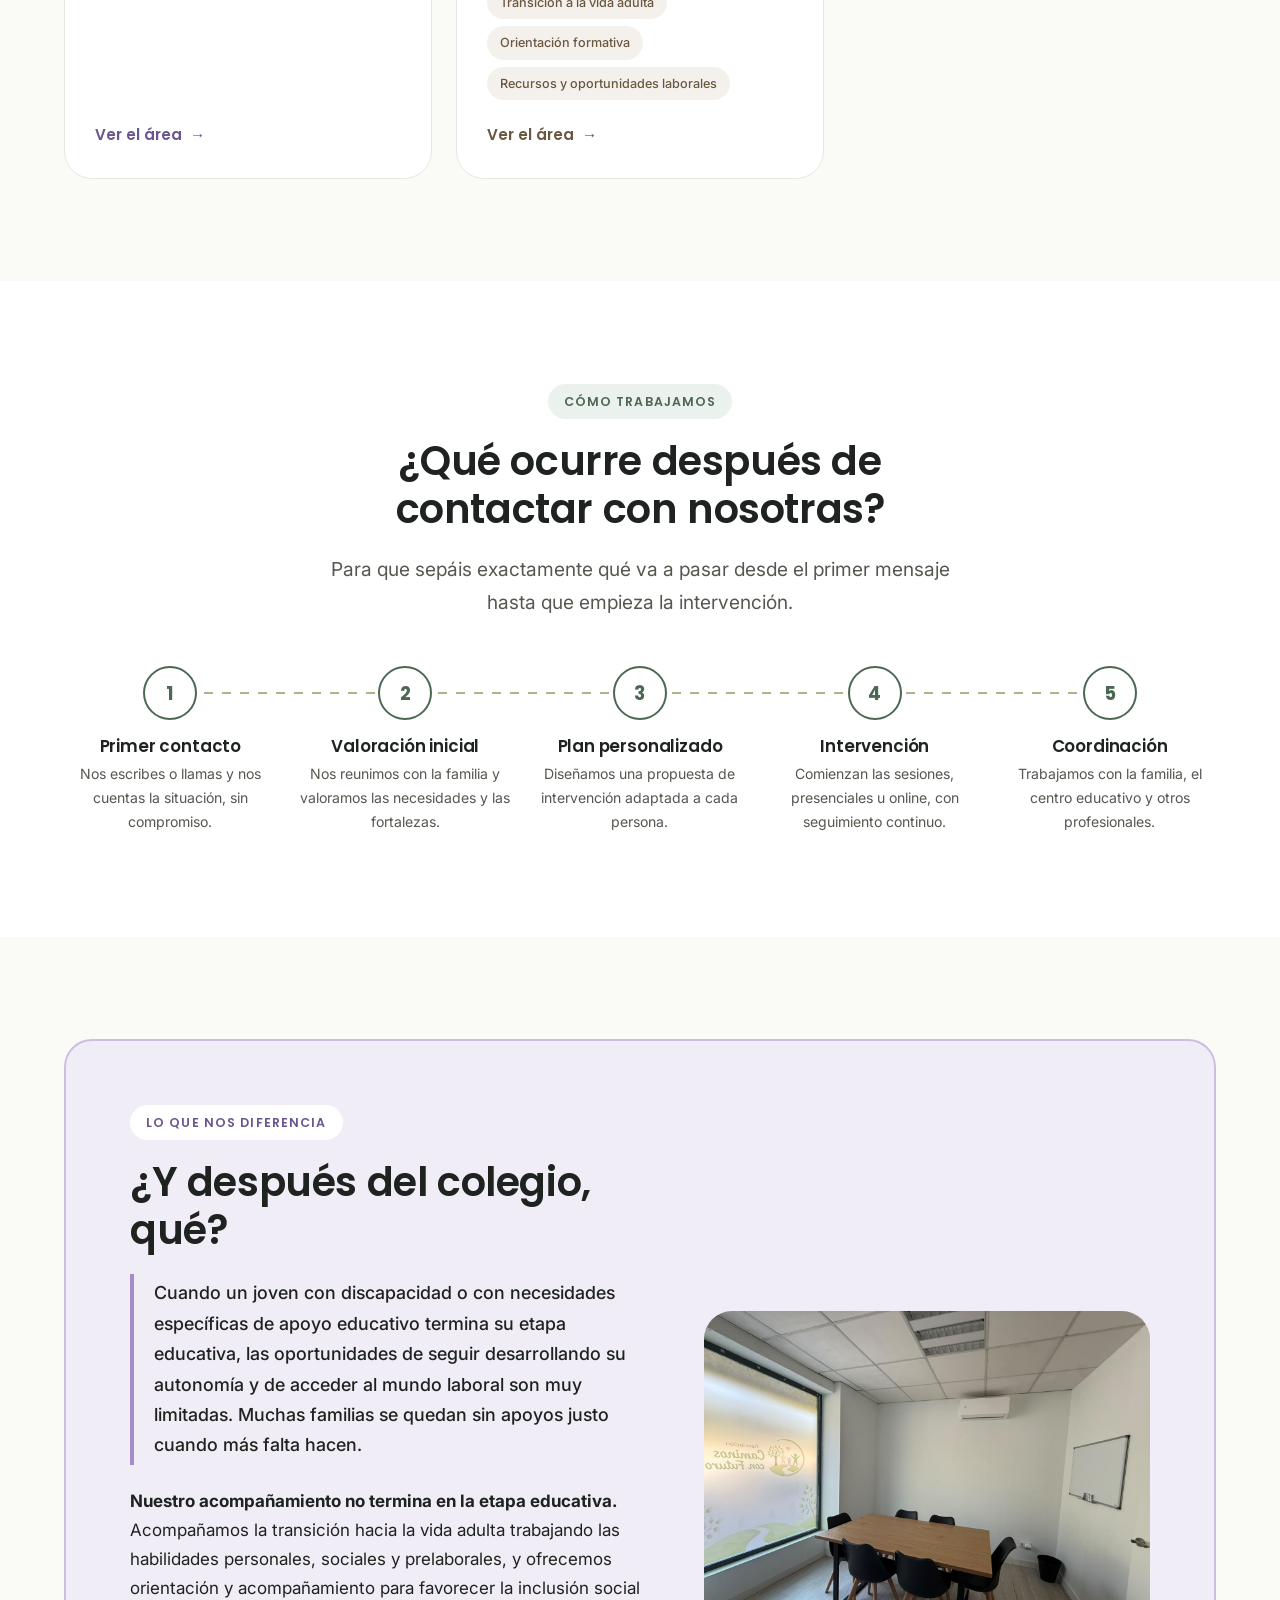
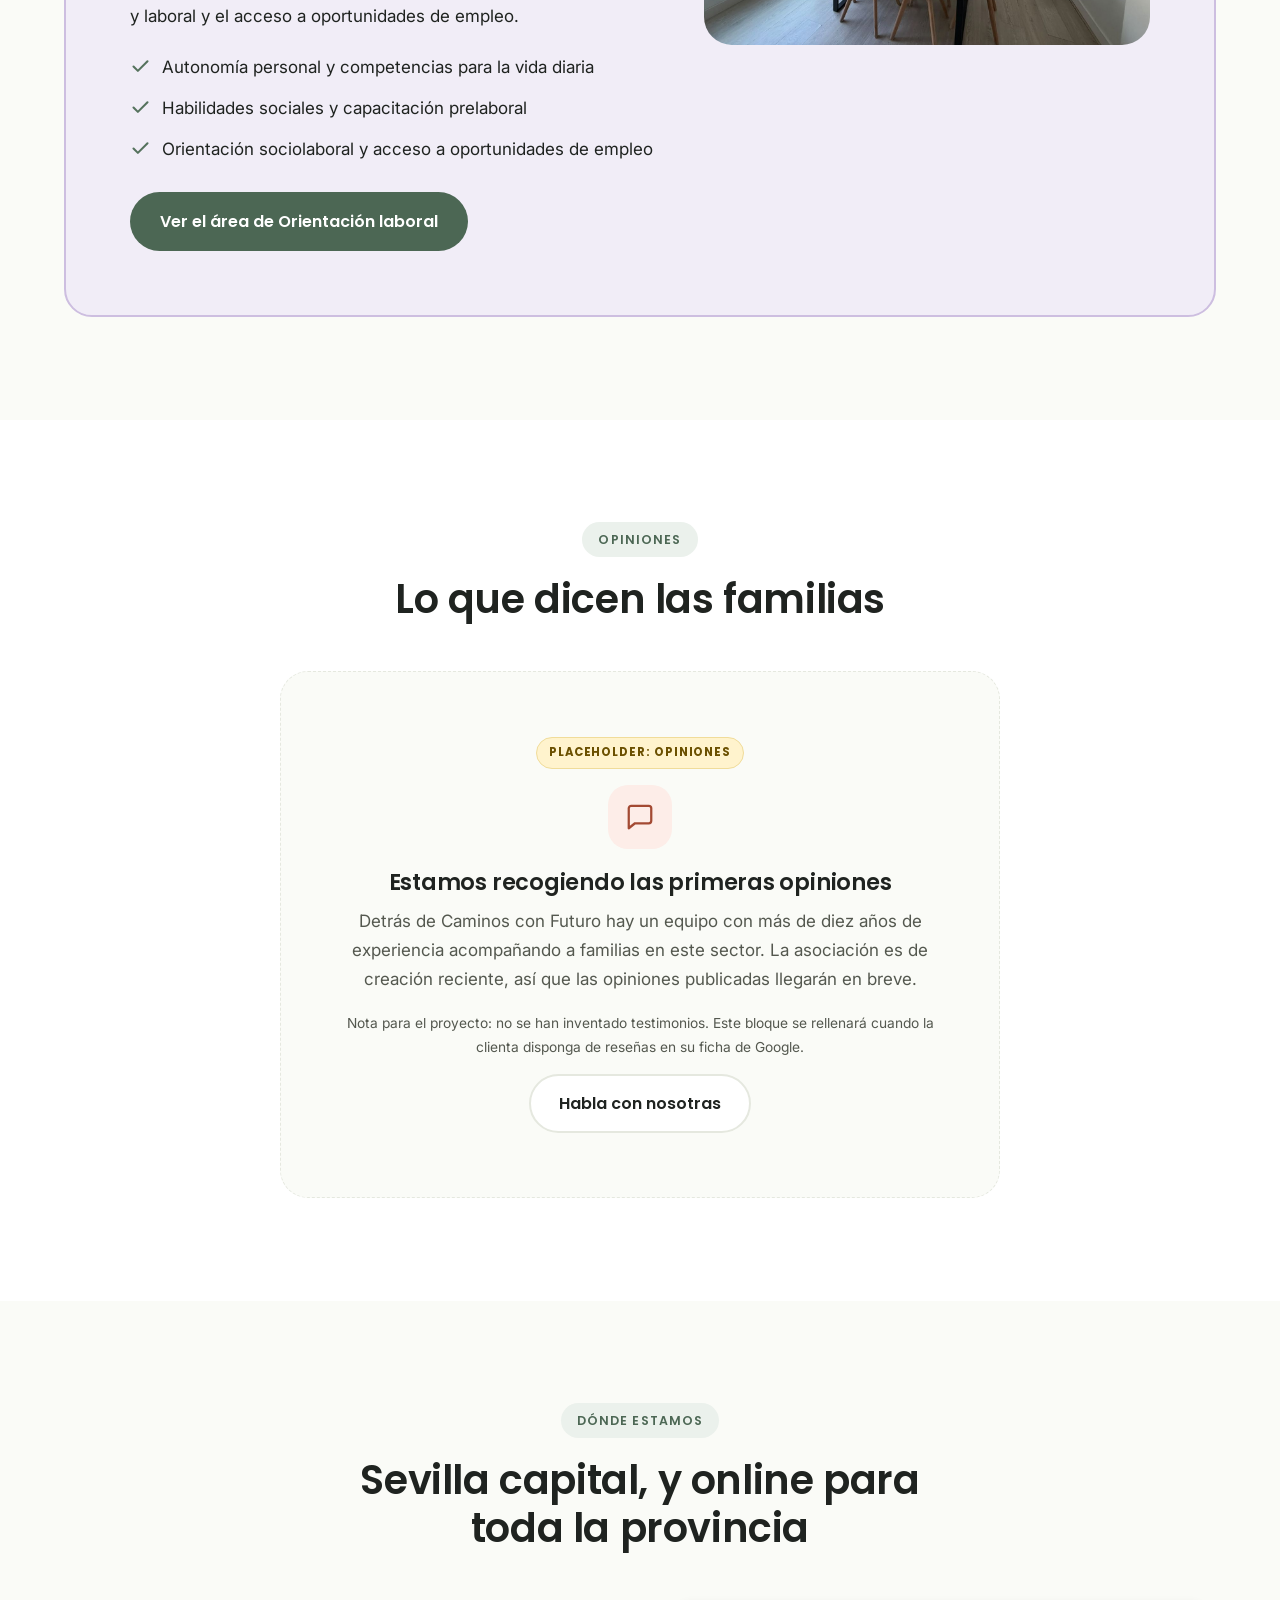
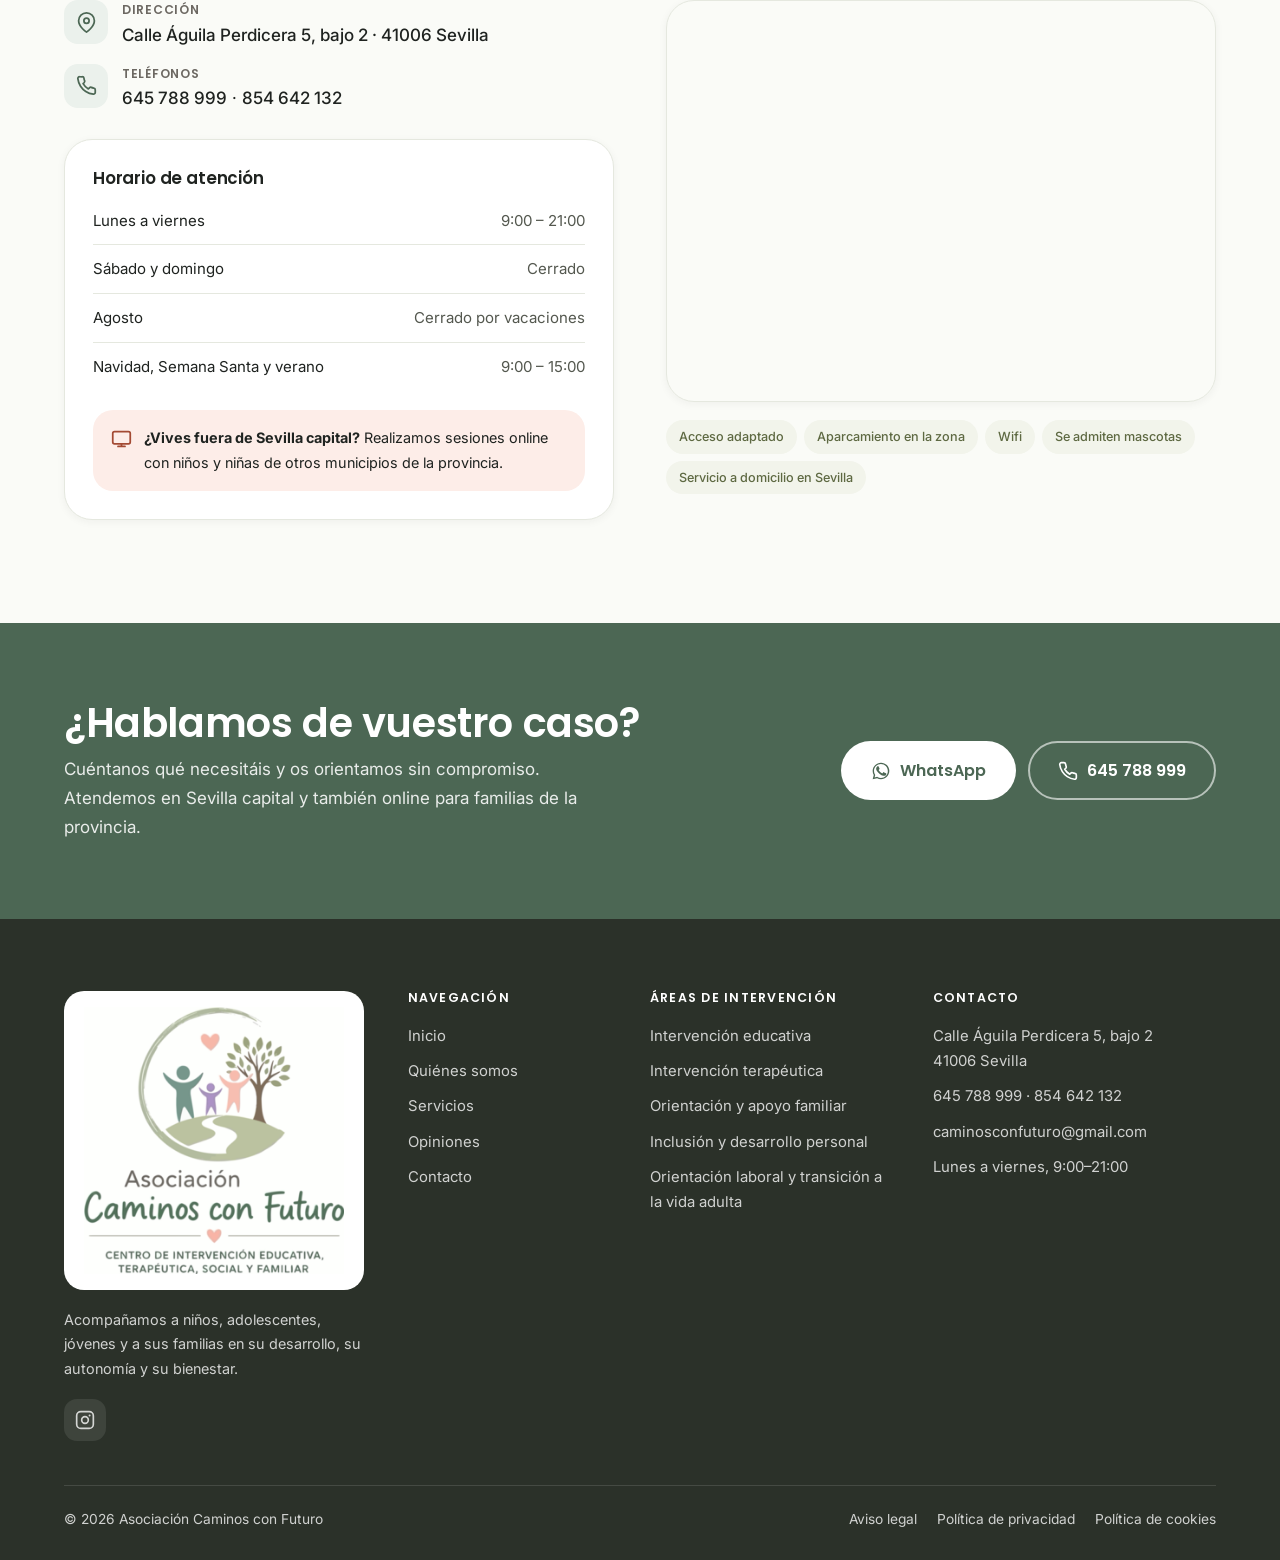
==== commit 81ab2990: "Fotos reales en la portada e imagen al compartir" ====
--- a/index.html
+++ b/index.html
@@ -5,11 +5,16 @@
 <meta name="viewport" content="width=device-width, initial-scale=1">
 <title>Asociación Caminos con Futuro | Intervención educativa y terapéutica en Sevilla</title>
 <meta name="description" content="Centro de intervención educativa, terapéutica, social y familiar en Sevilla para niños, adolescentes y jóvenes de 0 a 25 años y sus familias. Atención psicopedagógica, atención temprana y transición a la vida adulta. Presencial y online.">
+<meta property="og:site_name" content="Asociación Caminos con Futuro">
 <meta property="og:title" content="Asociación Caminos con Futuro | Intervención educativa y terapéutica en Sevilla">
 <meta property="og:description" content="Acompañamos a niños, adolescentes, jóvenes y a sus familias en su desarrollo, autonomía y bienestar. Sevilla, presencial y online.">
+<meta property="og:image" content="https://caminosconfuturo.github.io/assets/fotos/og-caminos-con-futuro.jpg">
+<meta property="og:image:width" content="1200">
+<meta property="og:image:height" content="630">
+<meta property="og:image:alt" content="Fachada de Asociación Caminos con Futuro, en Sevilla">
+<meta name="twitter:card" content="summary_large_image">
 <meta property="og:type" content="website">
 <meta property="og:locale" content="es_ES">
-<!-- PLACEHOLDER: IMAGEN_OG -->
 <link rel="preconnect" href="https://fonts.googleapis.com">
 <link rel="preconnect" href="https://fonts.gstatic.com" crossorigin>
 <link href="https://fonts.googleapis.com/css2?family=Inter:wght@400;500;600&family=Poppins:wght@500;600;700&display=swap" rel="stylesheet">
@@ -64,12 +69,7 @@
         </div>
 
         <div class="hero__media">
-          <div class="hero__foto">
-            <div>
-              <svg viewBox="0 0 24 24" fill="none" stroke="currentColor" stroke-width="1.6" aria-hidden="true"><rect x="3" y="3" width="18" height="18" rx="3"/><circle cx="8.5" cy="9" r="1.8"/><path d="m21 16-5-5-4.5 4.5L9 13l-6 6"/></svg>
-              <span class="ph">PLACEHOLDER: FOTO_HERO<small>Imagen de una sesión o del equipo con una familia</small></span>
-            </div>
-          </div>
+          <div class="hero__foto con-foto"><img src="assets/fotos/intervencion-manos.jpg" width="900" height="1200" fetchpriority="high" alt="Un niño encaja las piezas de un juego de secuencias durante una sesión"></div>
           <div class="hero__badge">
             <svg viewBox="0 0 24 24" fill="none" stroke="currentColor" stroke-width="1.8" stroke-linecap="round" stroke-linejoin="round" aria-hidden="true"><path d="M12 21s-7-4.4-7-10a7 7 0 0 1 14 0c0 5.6-7 10-7 10z"/><circle cx="12" cy="11" r="2.6"/></svg>
             <div><b>De 0 a 25 años</b><span>Todas las etapas del desarrollo</span></div>
@@ -107,12 +107,7 @@
           </ul>
           <a class="enlace-flecha" href="quienes-somos.html">Conoce a la asociación <span aria-hidden="true">→</span></a>
         </div>
-        <div class="marco-foto">
-          <div>
-            <svg viewBox="0 0 24 24" fill="none" stroke="currentColor" stroke-width="1.6" aria-hidden="true"><rect x="3" y="3" width="18" height="18" rx="3"/><circle cx="8.5" cy="9" r="1.8"/><path d="m21 16-5-5-4.5 4.5L9 13l-6 6"/></svg>
-            <span class="ph">PLACEHOLDER: FOTO_CENTRO<small>Instalaciones o equipo de la asociación</small></span>
-          </div>
-        </div>
+        <div class="marco-foto con-foto"><img src="assets/fotos/fachada.jpg" width="1400" height="933" loading="lazy" alt="Fachada del centro, con el rótulo de Asociación Caminos con Futuro, en Sevilla"></div>
       </div>
     </div>
   </section>
@@ -216,12 +211,7 @@
             </ul>
             <a class="btn btn--verde" href="servicios-orientacion-laboral.html">Ver el área de Orientación laboral</a>
           </div>
-          <div class="marco-foto">
-            <div>
-              <svg viewBox="0 0 24 24" fill="none" stroke="currentColor" stroke-width="1.6" aria-hidden="true"><rect x="3" y="3" width="18" height="18" rx="3"/><circle cx="8.5" cy="9" r="1.8"/><path d="m21 16-5-5-4.5 4.5L9 13l-6 6"/></svg>
-              <span class="ph">PLACEHOLDER: FOTO_TRANSICION<small>Taller prelaboral o de autonomía</small></span>
-            </div>
-          </div>
+          <div class="marco-foto con-foto"><img src="assets/fotos/sala-familias.jpg" width="1400" height="1050" loading="lazy" alt="Sala de reuniones donde atendemos a las familias"></div>
         </div>
       </div>
     </div>
--- a/assets/styles.css
+++ b/assets/styles.css
@@ -602,3 +602,21 @@
 .cookies { max-width: 340px; right: auto; padding: 14px 16px; font-size: .82rem; }
 .cookies .btn { padding: 8px 15px; min-height: 38px; font-size: .82rem; }
 @media (max-width: 640px) { .cookies { left: 12px; right: 12px; max-width: none; bottom: 84px; } }
+
+/* Arreglo: el backdrop-filter de la cabecera convertía a esta en el bloque
+   contenedor de sus hijos position:fixed, y el menú móvil quedaba encerrado
+   dentro de la franja de la cabecera (79 px) en vez de ocupar la pantalla.
+   Se desactiva el desenfoque justo donde vive ese menú. */
+@media (max-width:1024px) {
+  .cabecera { -webkit-backdrop-filter:none; backdrop-filter:none; }
+}
+
+/* Fotos reales: el marco deja de ser un hueco de borrador y pasa a contener la imagen */
+.marco-foto.con-foto, .hero__foto.con-foto {
+  padding:0; border:0; overflow:hidden; background:var(--borde);
+}
+.marco-foto.con-foto > img, .hero__foto.con-foto > img {
+  width:100%; height:100%; object-fit:cover; display:block;
+}
+/* Las instalaciones mezclan fotos verticales y horizontales: el cuadrado recorta mejor */
+.rejilla-3 .marco-foto.con-foto { aspect-ratio:1/1; }
